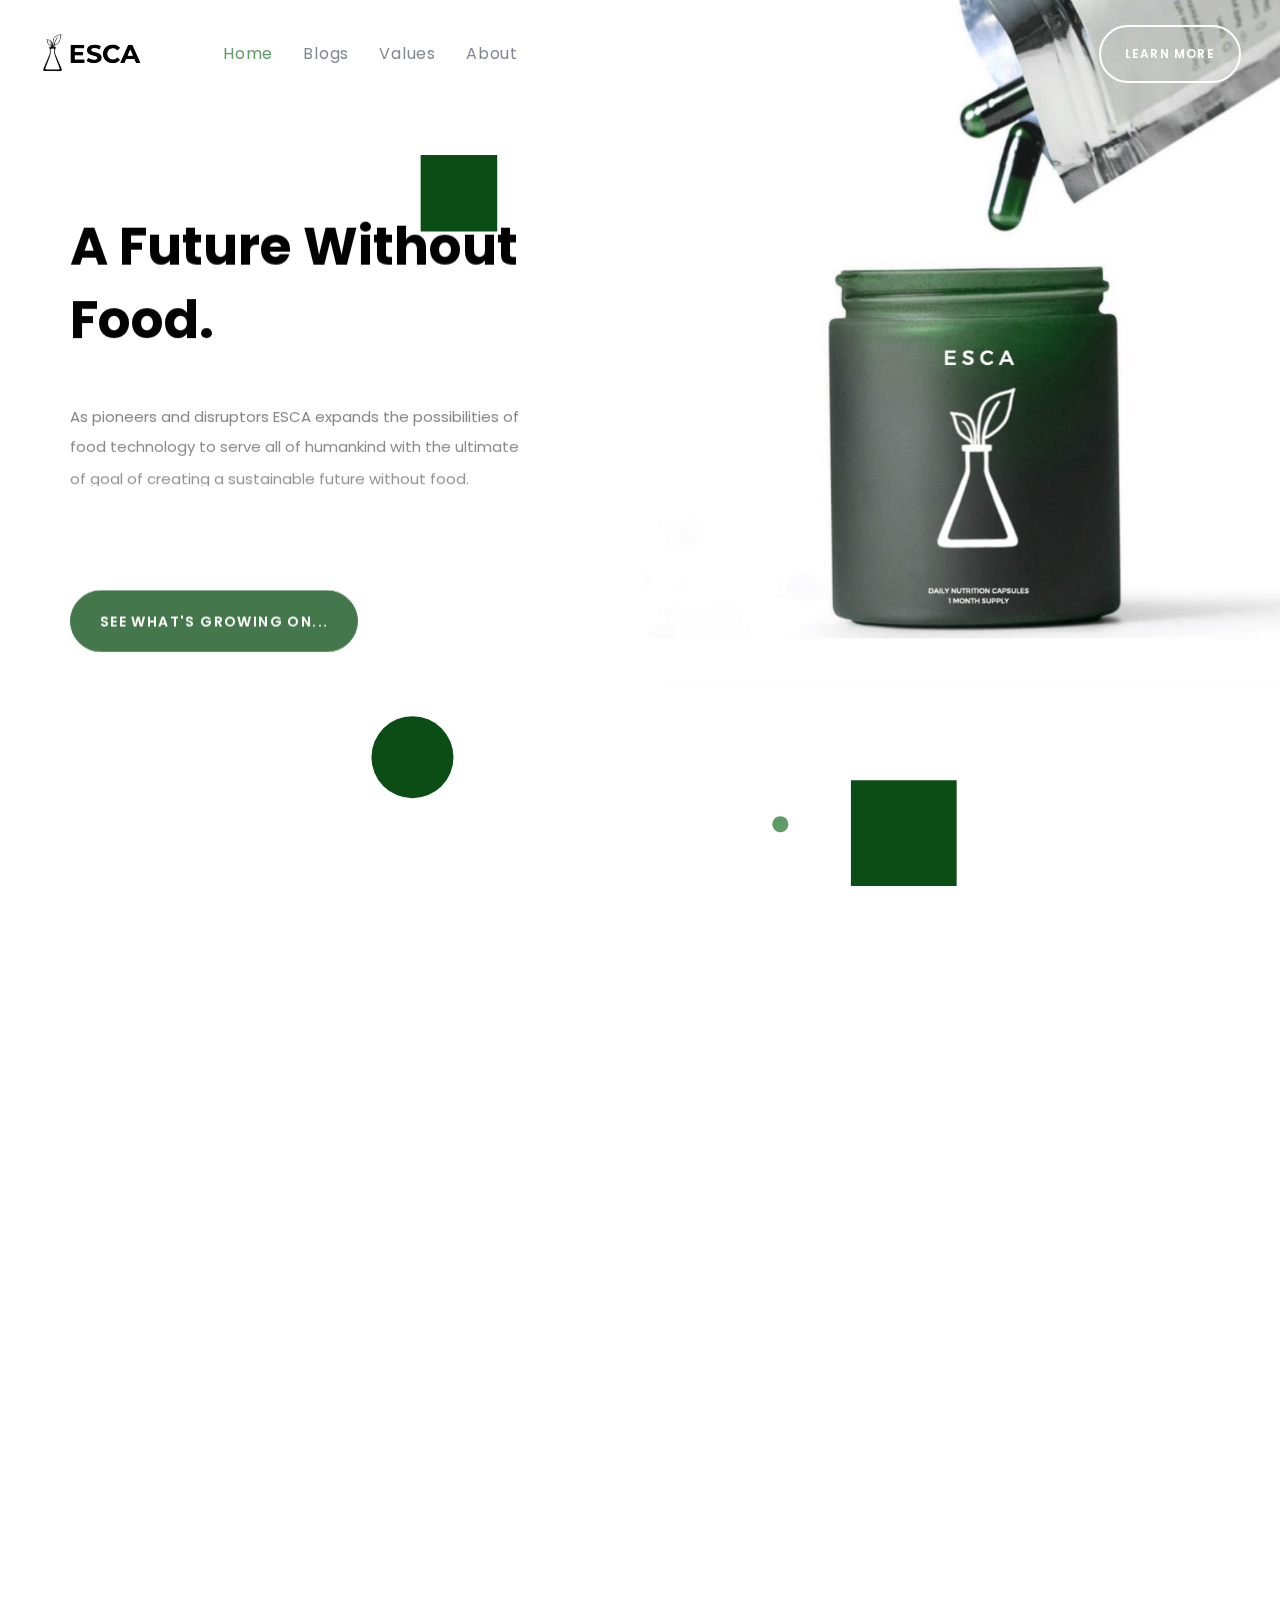
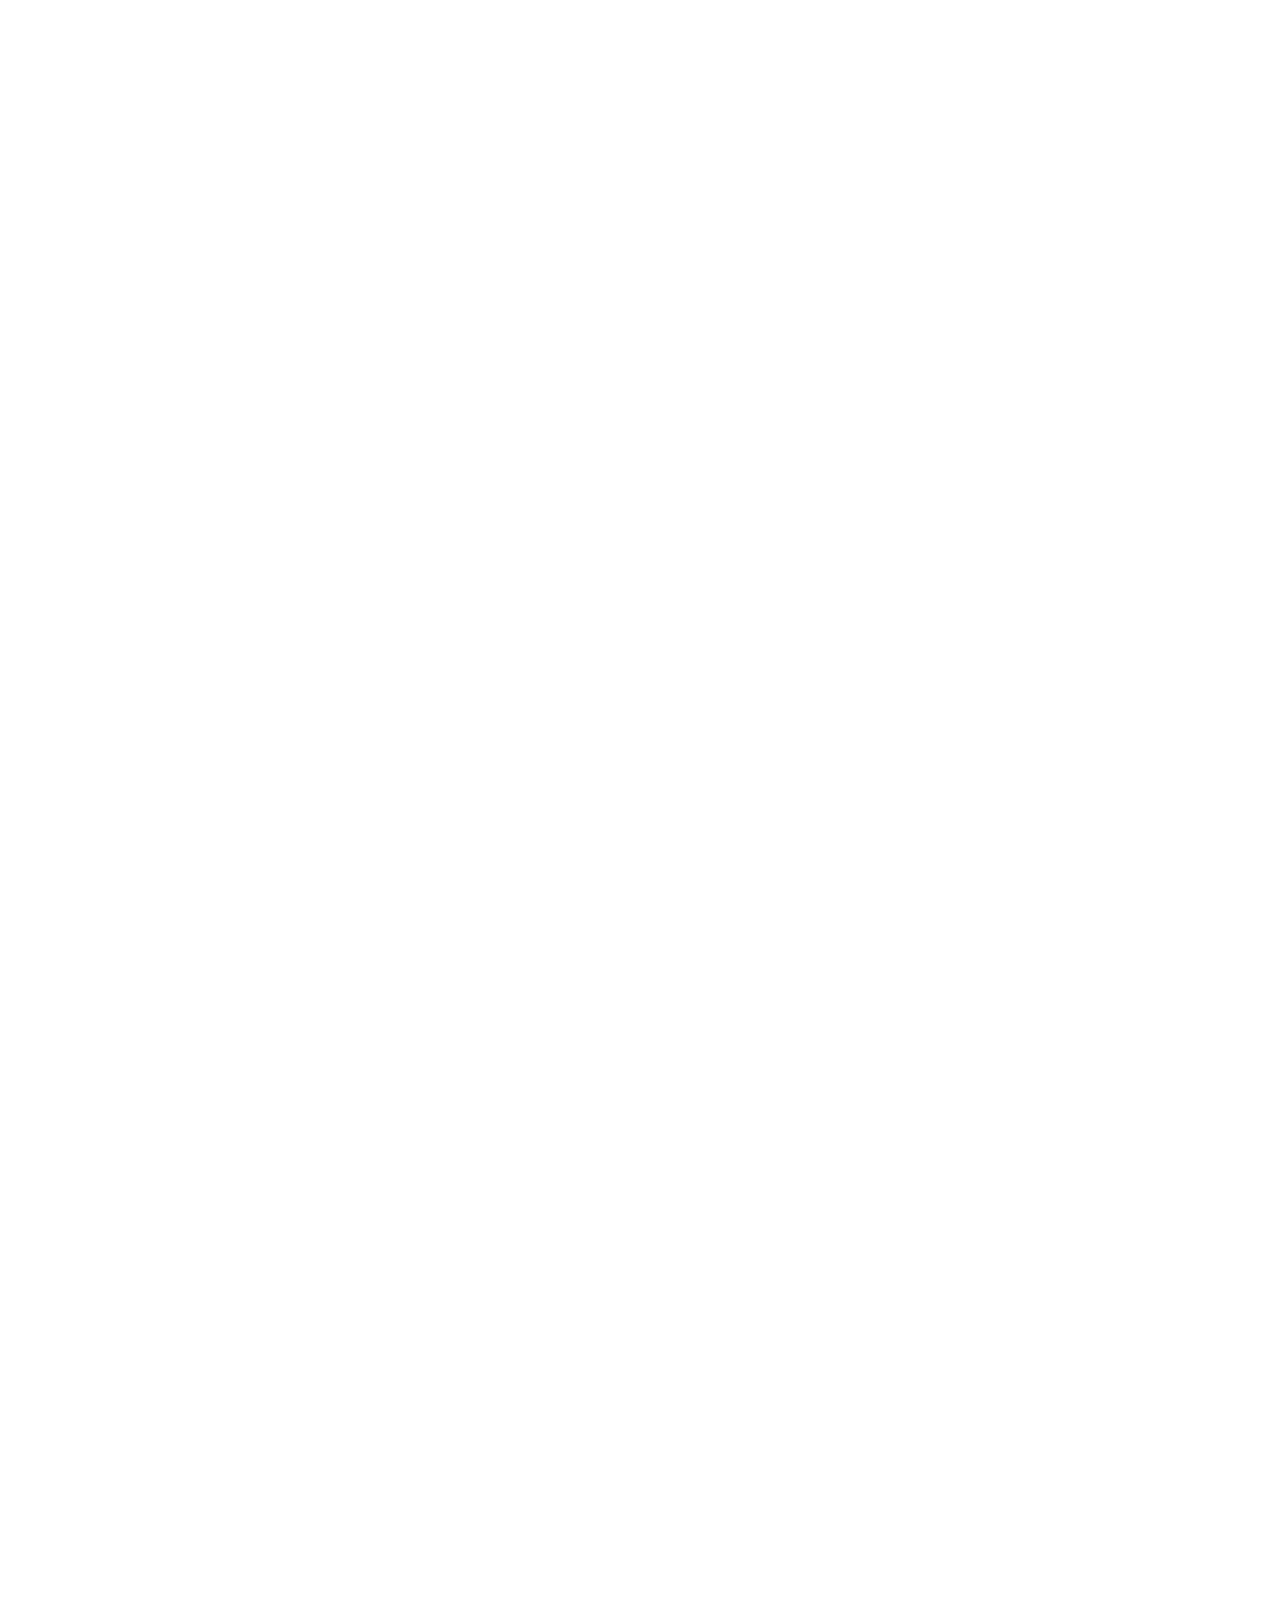
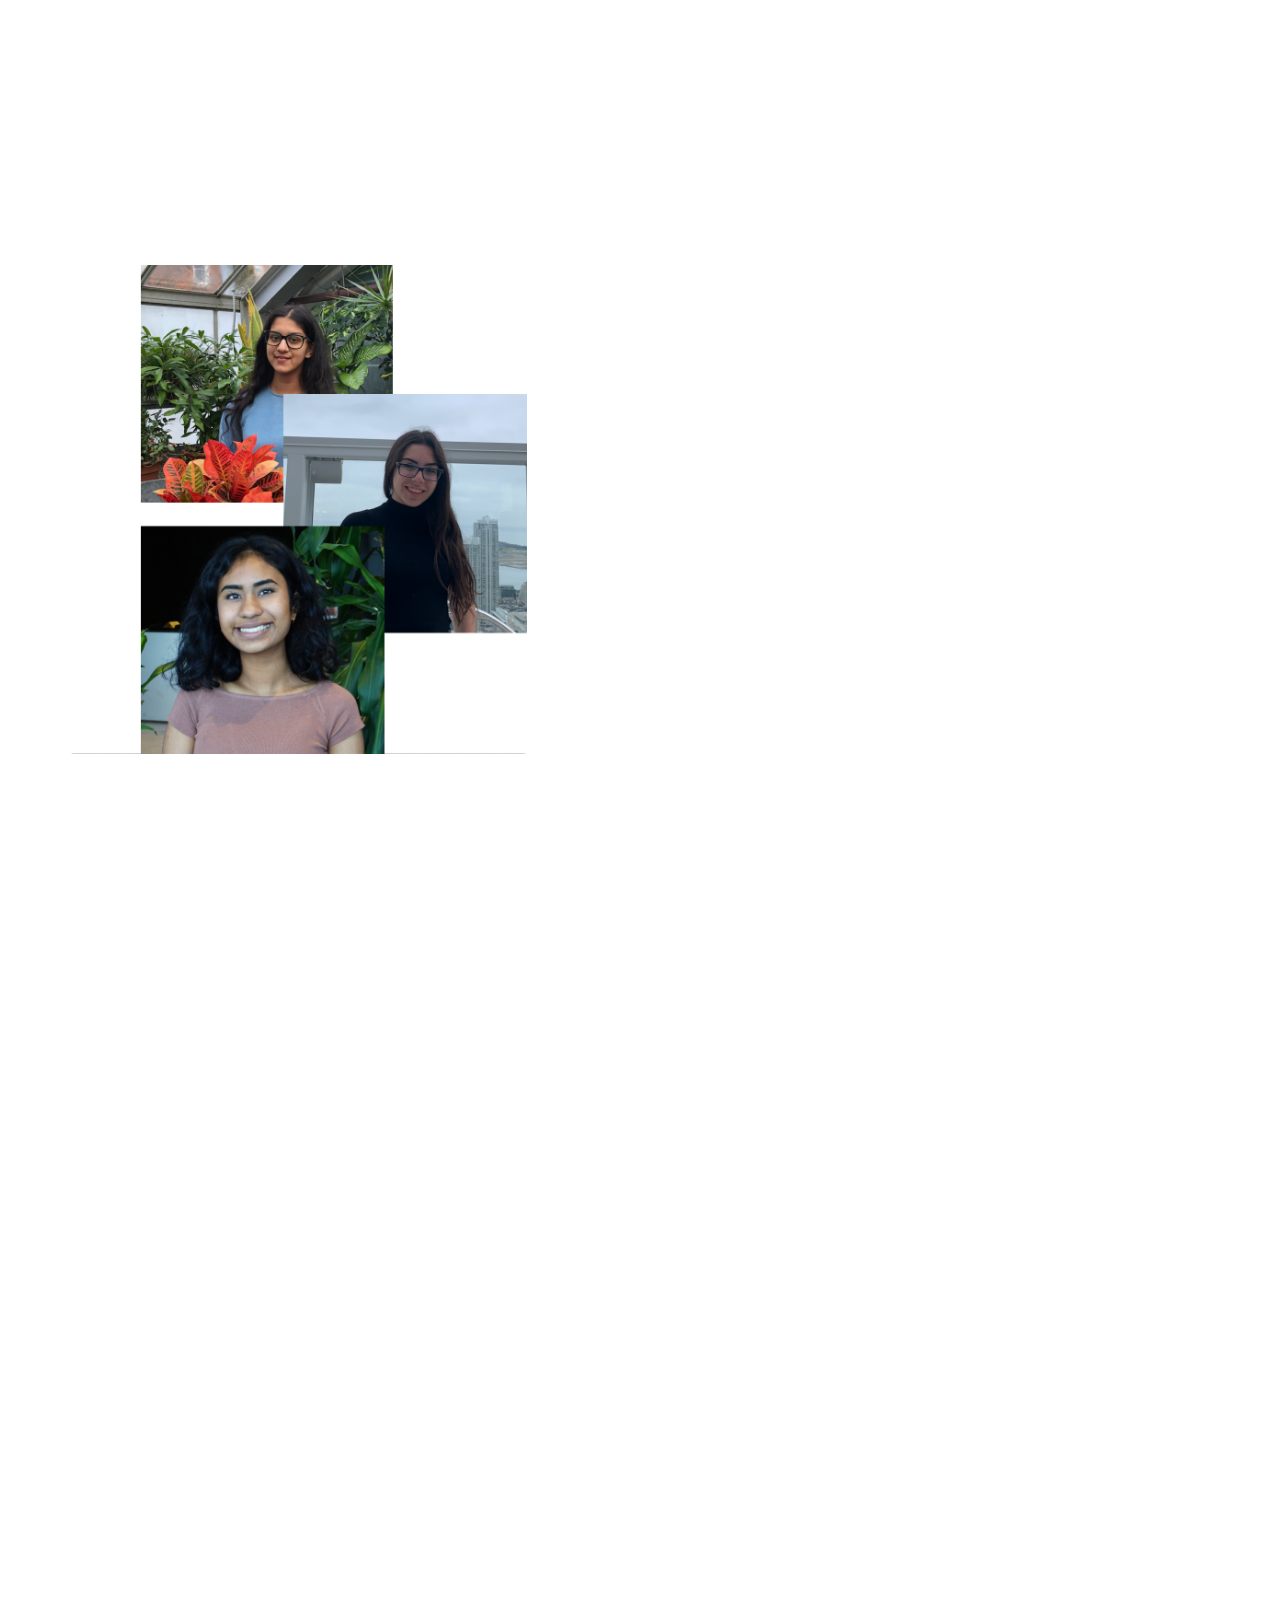
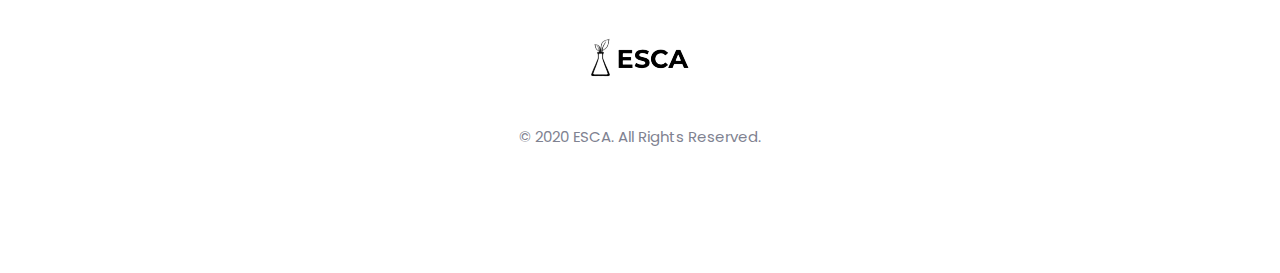
==== index.html @ c2750839 "Rename index-creative.html to index.html" ====
<!DOCTYPE html>
<html lang="en">
<head>
<meta charset="utf-8">
<meta http-equiv="X-UA-Compatible" content="IE=edge">
<meta name="viewport" content="width=device-width, initial-scale=1, shrink-to-fit=no">
<meta name="theme-color" content="#3ed2a7">
<link rel="shortcut icon" href="./favicon.png" />
<title>ESCA</title>
<link href="https://fonts.googleapis.com/css?family=Poppins:400,700" rel="stylesheet">
<link rel="stylesheet" href="assets/vendors/liquid-icon/liquid-icon.min.css" />
<link rel="stylesheet" href="assets/vendors/font-awesome/css/font-awesome.min.css" />
<link rel="stylesheet" href="assets/css/theme-vendors.min.css" />
<link rel="stylesheet" href="assets/css/theme.min.css" />
<link rel="stylesheet" href="assets/css/themes/creative.css" />

<script async src="assets/vendors/modernizr.min.js"></script>
</head>
<body data-mobile-nav-trigger-alignment="right" data-mobile-nav-align="left" data-mobile-nav-style="modern" data-mobile-nav-shceme="gray" data-mobile-header-scheme="gray" data-mobile-nav-breakpoint="1199">
<div id="wrap">
<header class="main-header main-header-overlay" data-sticky-header="true" data-sticky-options='{ "stickyTrigger": "first-section" }'>
<div class="mainbar-wrap">
<div class="megamenu-hover-bg"></div>
<div class="container-fluid mainbar-container">
<div class="mainbar">
<div class="row mainbar-row align-items-lg-stretch px-4">
<div class="col-auto pr-5">
<div class="navbar-header">
<a class="navbar-brand" href="index-creative.html" rel="home">
<span class="navbar-brand-inner">
<img class="logo-dark" src="assets/css/images/logo.png" alt="ESCA">
<img class="logo-sticky" src="assets/css/images/logo.png" alt="ESCA">
<img class="mobile-logo-default" src="assets/css/images/logo.png" alt="ESCA">
<img class="logo-default" src="assets/css/images/logo.png" alt="ESCA">
</span>
</a>
<button type="button" class="navbar-toggle collapsed nav-trigger style-mobile" data-toggle="collapse" data-target="#main-header-collapse" aria-expanded="false" data-changeclassnames='{ "html": "mobile-nav-activated overflow-hidden" }'>
<span class="sr-only">Toggle navigation</span>
<span class="bars">
<span class="bar"></span>
<span class="bar"></span>
<span class="bar"></span>
</span>
</button>
</div>
</div>
<div class="col">
<div class="collapse navbar-collapse" id="main-header-collapse">
<ul id="primary-nav" class="main-nav nav align-items-lg-stretch justify-content-lg-start" data-submenu-options='{ "toggleType":"fade", "handler":"mouse-in-out" }' data-localscroll="true">
<li>
<a href="#content">
<span class="link-icon"></span>
<span class="link-txt">
<span class="link-ext"></span>
<span class="txt">Home</span>
</span>
</a>
</li>
<li>
<a href="#works">
<span class="link-icon"></span>
<span class="link-txt">
<span class="link-ext"></span>
<span class="txt">Blogs</span>
</span>
</a>
</li>
<li>
<a href="#services">
<span class="link-icon"></span>
<span class="link-txt">
<span class="link-ext"></span>
<span class="txt">Values</span>
</span>
</a>
</li>
<li>
<a href="#about">
<span class="link-icon"></span>
<span class="link-txt">
<span class="link-ext"></span>
<span class="txt">About</span>
</span>
</a>
</li>
</ul>
</div>
</div>
<div class="col text-right">
<div class="header-module">
<a href="https://www.canva.com/design/DAD556rnq5E/SkVCZoqdjASplTkT6skwLQ/view?utm_content=DAD556rnq5E&utm_campaign=designshare&utm_medium=link&utm_source=sharebutton" target="_blank" class="btn btn-default text-uppercase circle btn-bordered border-thick font-size-12 font-weight-semibold btn-white">
<span>
<span class="btn-txt">Learn More</span>
</span>
</a>
</div>
</div>
</div>
</div>
</div>
</div>
</header>
<main id="content" class="content">
<section class="vc_row fullheight d-flex flex-wrap align-items-center pb-50">
<div class="lqd-particles-bg-wrap">
<div class="ld-particles-container">
<div class="ld-particles-inner" id="ld-1527244273759-519b63e0-a9d6" data-particles="true" data-particles-options='{"particles":{"number":{"value":5,"density":2},"color":{"value":["#0B4D14","#5F9B67","#0B4D14","#5F9B67"]},"shape":{"type":["circle","edge","triangle"]},"size":{"value":55,"random":true,"anim":{"enable":true,"size_min":40,"speed":5}},"move":{"enable":true,"direction":"right","speed":1,"random":true,"out_mode":"out","attract":{"enable":true,"rotateX":1200,"rotateY":600}}},"interactivity":[],"retina_detect":true}'>
</div>
</div>
</div>
<div class="container">
<div class="row d-flex flex-wrap align-items-center">
<div class="lqd-column col-lg-5 col-md-6 lqd-column" data-custom-animations="true" data-ca-options='{"triggerHandler":"inview","animationTarget":"all-childs","duration":1200,"delay":100,"initValues":{"translateY":51,"opacity":0},"animations":{"translateY":0,"opacity":1}}'>
<div class="ld-fancy-heading mask-text">
<h1 data-split-text="true" data-custom-animations="true" data-ca-options='{"triggerHandler":"inview","animationTarget":".split-inner","duration":1200,"delay":100,"easing":"easeOutQuint","direction":"forward","initValues":{"scale":1},"animations":{"scale":1}}' data-split-options='{"type":"lines"}'>
<span class="ld-fh-txt"> A Future Without Food.</span>
</h1>
</div>
<div class="ld-fancy-heading mask-text mb-75">
<p data-split-text="true" data-custom-animations="true" data-ca-options='{"triggerHandler":"inview","animationTarget":".split-inner","duration":1200,"delay":100,"easing":"easeOutQuint","direction":"forward","initValues":{"scale":1},"animations":{"scale":1}}' data-split-options='{"type":"lines"}'>
<span class="ld-fh-txt"> As pioneers and disruptors ESCA expands the possibilities of food technology to serve all of humankind with the ultimate of goal of creating a sustainable future without food.</span>
</p>
</div>
<div class="row">
<div class="lqd-column col-sm-6 mb-3 mb-md-0">
<a href="#" class="btn btn-solid text-uppercase circle btn-bordered border-thin font-size-14 font-weight-semibold" data-localscroll="true" data-localscroll-options='{"scrollBelowSection":true}'>
<span>
<span class="btn-txt">See what's growing on...</span>
</span>
</a>
</div>
<div class="lqd-column col-sm-6">
<div class="ld-fancy-heading">
<p>
</p>
</div>
</div>
</div>
</div>
<div class="lqd-column col-lg-7 col-md-6 hidden-xs hidden-sm hidden-md">
<div class="ld-masked-image" data-dynamic-shape="true">
<svg version="1.1" class="scene" width="0" height="0" preserveAspectRatio="none" viewBox="0 0 1440 800">
<defs>
<clipPath id="masked-image-1">
<path fill="black" d="M131,40 C84.135,83.534 96.819,148.446 63.283,217.394 C31.508,282.723 -3.621,324.812 1.461,394.323 C3.451,421.533 12.117,449.828 29.796,480.002 C87.412,578.34 -15.301,663.448 94.611,833.387 C156.302,928.77 316.559,918.015 435.971,936.052 C572.741,956.711 653.384,1003.601 753.566,971.715 C877.689,932.209 924.99262,809.932822 972.63862,707.700822 C1063.84662,512.000822 1038.71071,197.732895 884.476705,67.2268952 C788.919705,-13.6291048 714.704,70.008 529,43 C339.693,15.468 212.609,-35.808 131,40 Z" pathdata:id="
											M175.270836,26.7977911 C128.405836,70.3317911 129.938279,144.739124 96.4022789,213.687124 C64.6272789,279.016124 41.242383,286.071679 46.324383,355.582679 C48.314383,382.792679 79.5246278,459.251586 88.7738696,492.334164 C116.497714,591.496483 -75.3047466,680.552915 34.6072534,850.491915 C96.2982534,945.874915 281.559,906.015 400.971,924.052 C537.741,944.711 678.161685,902.348368 778.343685,870.462368 C902.466685,830.956368 927.354,806.232 975,704 C1066.208,508.3 1058.68971,185.848951 904.455709,55.3429506 C808.898709,-25.5130494 786.027661,117.60054 600.323661,90.5925401 C411.016661,63.0605401 256.879836,-49.0102089 175.270836,26.7977911 Z;
											M200.391256,6 C138.06059,22.7990703 77.9622177,42.6445401 44.4262177,111.59254 C12.6512177,176.92154 -4.1051307,212.01786 0.976869296,281.52886 C2.9668693,308.73886 99.0297526,534.545109 108.278994,567.627688 C136.002839,666.790006 -29.1381304,721.523368 80.7738696,891.462368 C142.46487,986.845368 331.636556,840.153183 451.048556,858.190183 C587.818556,878.849183 705.371102,948.496676 805.553102,916.610676 C929.676102,877.104676 941.497784,689.3436 989.143784,587.1116 C1080.35178,391.4116 1050.68971,206.848951 896.455709,76.3429506 C800.898709,-4.5130494 778.027661,138.60054 592.323661,111.59254 C403.016661,84.0605401 312.765712,-24.2866392 200.391256,6 Z" />
</clipPath>
</defs>
</svg>
<figure class="clip-svg" data-responsive-bg="true" style="clip-path: url(#masked-image-1); -webkit-clip-path: url(#masked-image-1);">
<img src="assets/css/images/pleasework.png" alt="Image">
</figure>
</div>
</div>
</div>
</div>
</section>
<section class="vc_row pt-80 pb-120">
<div class="container">
<div class="row">
<div class="lqd-column col-lg-6">
<header class="fancy-title" data-custom-animations="true" data-ca-options='{"triggerHandler":"inview","animationTarget":"all-childs","duration":1200,"delay":100,"easing":"easeOutQuint","direction":"forward","initValues":{"translateX":-32,"opacity":0},"animations":{"translateX":0,"opacity":1}}'>
<h6 class="text-uppercase ltr-sp-2 font-size-12 font-weight-semibold text-secondary">About ESCA</h6>
<h2 class="mt-md-4 pr-md-7 mb-4">Fungi + Algae + Capsule = Nutritious</h2>
<div class="row">
<div class="lqd-column col-xs-4 col-sm-2 pt-3 mb-4">
<div class="lqd-h-sep">
<span class="lqd-h-sep-inner"></span>
</div>
</div>
<div class="lqd-column col-sm-10 col-xs-12">
<p>🍄 Traditional farming results in an adverse climate impact. <strong>We extract the nutrients from Fungi and Algae in order to make personalized tablets for consumption.</strong> This means that we no longer have to rely on conventional agriculture.</p>
</div>
</div>
</header>
</div>
<div class="lqd-column col-lg-5 col-md-6 col-lg-offset-1">
<div class="lqd-iconbox-stack" data-custom-animations="true" data-ca-options='{"triggerHandler":"inview","animationTarget":"all-childs","duration":"1200","startDelay":"400","delay":"100","easing":"easeOutQuint","direction":"forward","initValues":{"scaleX":0.25,"scaleY":0.25,"opacity":0},"animations":{"scaleX":1,"scaleY":1,"opacity":1}}'>
<div class="iconbox iconbox-round iconbox-shadow iconbox-heading-xs iconbox-filled d-inline-flex iconbox-blue" data-plugin-options='{"color": "#0B4D14"}'>
<div class="iconbox-icon-wrap">
<span class="iconbox-icon-container">
<svg version="1.1" xmlns="http://www.w3.org/2000/svg" xmlns:xlink="http://www.w3.org/1999/xlink" x="0px" y="0px" width="64px" height="64px" viewBox="0 0 64 64" enable-background="new 0 0 64 64" xml:space="preserve"> <defs xmlns="http://www.w3.org/2000/svg"> <linearGradient gradientUnits="userSpaceOnUse" id="grad874540" x1="0%" y1="0%" x2="0%" y2="100%"> <stop offset="0%" stop-color="rgb(11, 77, 20)"></stop> <stop offset="100%" stop-color="rgb(11, 77, 20)"></stop> </linearGradient> </defs> <g> <rect x="1" y="10" fill="none" stroke="url(#grad874540)" stroke-width="2" stroke-miterlimit="10" width="62" height="41"></rect> <line fill="none" stroke="url(#grad874540)" stroke-width="2" stroke-miterlimit="10" x1="22" y1="63" x2="42" y2="63"></line> <line fill="none" stroke="url(#grad874540)" stroke-width="2" stroke-miterlimit="10" x1="32" y1="63" x2="32" y2="51"></line> </g> <line fill="none" stroke="url(#grad874540)" stroke-width="2" stroke-miterlimit="10" x1="1" y1="43" x2="64" y2="43"></line> </svg>
</span>
</div>
<div class="contents">
<p class="font-size-14">
<strong>CAPSULE INGESTION</strong>
</p>
</div>
</div>
<div class="iconbox iconbox-round iconbox-shadow iconbox-heading-xs iconbox-filled d-inline-flex iconbox-pink" data-plugin-options='{"color": "#5F9B67"}'>
<div class="iconbox-icon-wrap">
<span class="iconbox-icon-container">
<svg version="1.0" xmlns="http://www.w3.org/2000/svg" xmlns:xlink="http://www.w3.org/1999/xlink" x="0px" y="0px" width="64px" height="64px" viewBox="0 0 64 64" enable-background="new 0 0 64 64" xml:space="preserve"><defs xmlns="http://www.w3.org/2000/svg"><linearGradient gradientUnits="userSpaceOnUse" id="grad681643" x1="0%" y1="0%" x2="0%" y2="100%"><stop offset="0%" stop-color="rgb(254, 104, 139)"></stop><stop offset="100%" stop-color="rgb(254, 104, 139)"></stop></linearGradient></defs> <polygon fill="none" stroke="url(#grad681643)" stroke-width="2" stroke-miterlimit="10" points="1,25 12,59 52,59 63,25 "></polygon> <line fill="none" stroke="url(#grad681643)" stroke-width="2" stroke-miterlimit="10" x1="14" y1="25" x2="22" y2="5"></line> <line fill="none" stroke="url(#grad681643)" stroke-width="2" stroke-miterlimit="10" x1="50" y1="25" x2="42" y2="5"></line> <polyline fill="none" stroke="url(#grad681643)" stroke-width="2" stroke-linejoin="bevel" stroke-miterlimit="10" points="23,41 30,48 43,35 "></polyline> </svg>
</span>
</div>
<div class="contents">
<p class="font-size-14">
<strong>VERTICAL FARMING</strong>
</p>
</div>
</div>
<div class="iconbox iconbox-round iconbox-shadow iconbox-heading-xs iconbox-filled d-inline-flex iconbox-green" data-plugin-options='{"color": "#28d5a7"}'>
<div class="iconbox-icon-wrap">
<span class="iconbox-icon-container">
<svg version="1.1" xmlns="http://www.w3.org/2000/svg" xmlns:xlink="http://www.w3.org/1999/xlink" x="0px" y="0px" width="64px" height="64px" viewBox="0 0 64 64" enable-background="new 0 0 64 64" xml:space="preserve"><defs xmlns="http://www.w3.org/2000/svg"><linearGradient gradientUnits="userSpaceOnUse" id="grad395875" x1="0%" y1="0%" x2="0%" y2="100%"><stop offset="0%" stop-color="rgb(40, 213, 167)"></stop><stop offset="100%" stop-color="rgb(40, 213, 167)"></stop></linearGradient></defs> <rect x="1" y="7" fill="none" stroke="url(#grad395875)" stroke-width="2" stroke-miterlimit="10" width="62" height="50"></rect> <line fill="none" stroke="url(#grad395875)" stroke-width="2" stroke-miterlimit="10" x1="1" y1="15" x2="63" y2="15"></line> <line fill="none" stroke="url(#grad395875)" stroke-width="2" stroke-miterlimit="10" x1="10" y1="11" x2="6" y2="11"></line> <line fill="none" stroke="url(#grad395875)" stroke-width="2" stroke-miterlimit="10" x1="18" y1="11" x2="14" y2="11"></line> <line fill="none" stroke="url(#grad395875)" stroke-width="2" stroke-miterlimit="10" x1="26" y1="11" x2="22" y2="11"></line> <polyline fill="none" stroke="url(#grad395875)" stroke-width="2" stroke-linejoin="bevel" stroke-miterlimit="10" points="23,35 30,42 43,29 "></polyline> </svg>
</span>
</div>
<div class="contents">
<p class="font-size-14">
<strong>CLOSED LOOP SYSTEMS</strong>
</p>
</div>
</div>
</div>
</div>
</div>
</div>
</section>
<section class="vc_row pt-80 pb-120" id="works">
<div class="container">
<div class="row">
<div class="lqd-column col-md-12">
<div class="liquid-portfolio-list">
<div class="row liquid-portfolio-list-row" data-columns="3" data-liquid-masonry="true" data-masonry-options='{ "layoutMode": "masonry", "alignMid": true }' data-custom-animations="true" data-ca-options='{"triggerHandler":"inview","animationTarget":".ld-pf-item","animateTargetsWhenVisible":"true","duration":"1400","delay":"180","easing":"easeOutQuint","initValues":{"translateY":75,"scale":0.75,"opacity":0},"animations":{"translateY":0,"scale":1,"opacity":1}}'>
<div class="lqd-column col-md-4 col-sm-6 col-xs-12 grid-stamp creative-masonry-grid-stamp"></div>
<div class="lqd-column col-md-4 col-sm-6 col-xs-12 masonry-item">
<div class="ld-pf-item ld-pf-light pf-details-inside pf-details-full pf-details-h-mid pf-details-v-mid title-size-32 ld-pf-semiround">
<div class="ld-pf-inner">
<div class="ld-pf-image">
<figure style="background-image: url('assets/css/images/proposalboxweb.png');">
<img src="assets/css/images/proposalboxweb.png" alt="Portfolio Image">
</figure>
</div>
<div class="ld-pf-bg bg-gradient-primary-bl opacity-08"></div>
<div class="ld-pf-details" data-custom-animations="true" data-ca-options='{ "triggerHandler": "mouseenter", "triggerTarget": ".ld-pf-item", "triggerRelation": "closest", "offTriggerHandler": "mouseleave", "animationTarget": ".split-inner", "duration": 200, "delay": 35, "offDuration": 100, "easing": "easeOutCubic", "initValues": { "translateX": 50, "rotateZ": -75, "opacity": 0, "transformOrigin": [0, "-100%", 0] }, "animations": { "translateX": 0, "rotateZ": 0, "opacity": 1, "transformOrigin": [0, "0%", 0] } }'>
<div class="ld-pf-details-inner">
<h3 class="ld-pf-title h4 font-weight-semibold" data-split-text="true" data-split-options='{ "type": "chars" }'>Introducing <br> ESCA </h3>
</div>
</div>
<a href="https://medium.com/@12vgt2003/what-if-we-didnt-need-food-to-survive-introducing-esca-648aa7174e3" class="liquid-overlay-link"></a>
</div>
</div>
</div>
<div class="lqd-column col-md-4 col-sm-6 col-xs-12 masonry-item">
<div class="ld-pf-item ld-pf-light pf-details-inside pf-details-full pf-details-h-mid pf-details-v-mid title-size-32 ld-pf-semiround">
<div class="ld-pf-inner">
<div class="ld-pf-image">
<figure style="background-image: url('assets/css/images/packetforwebsite.png');">
	<img src="assets/css/images/packetforwebsite.png" alt="Portfolio Image">
</figure>
</div>
<div class="ld-pf-bg bg-gradient-primary-bl opacity-08"></div>
<div class="ld-pf-details" data-custom-animations="true" data-ca-options='{ "triggerHandler": "mouseenter", "triggerTarget": ".ld-pf-item", "triggerRelation": "closest", "offTriggerHandler": "mouseleave", "animationTarget": ".split-inner", "duration": 200, "delay": 35, "offDuration": 100, "easing": "easeOutCubic", "initValues": { "translateX": 50, "rotateZ": -75, "opacity": 0, "transformOrigin": [0, "-100%", 0] }, "animations": { "translateX": 0, "rotateZ": 0, "opacity": 1, "transformOrigin": [0, "0%", 0] } }'>
<div class="ld-pf-details-inner">
<h3 class="ld-pf-title h4 font-weight-semibold" data-split-text="true" data-split-options='{ "type": "chars" }'>The Next <br>(Vertical) Level of Farming</h3>
</div>
</div>
<a href="https://medium.com/@12vgt2003/the-next-level-of-farming-396cdd93871d" class="liquid-overlay-link"></a>
</div>
</div>
</div>
<div class="lqd-column col-md-4 col-sm-6 col-xs-12 masonry-item">
<div class="ld-pf-item ld-pf-light pf-details-inside pf-details-full pf-details-h-mid pf-details-v-mid title-size-32 ld-pf-semiround">
<div class="ld-pf-inner">
<div class="ld-pf-image">
<figure style="background-image: url('assets/css/images/escatwoproduct.png');">
<img src="assets/css/images/escatwoproduct.png" alt="Portfolio Image">
</figure>
</div>
<div class="ld-pf-bg bg-gradient-primary-bl opacity-08"></div>
<div class="ld-pf-details" data-custom-animations="true" data-ca-options='{ "triggerHandler": "mouseenter", "triggerTarget": ".ld-pf-item", "triggerRelation": "closest", "offTriggerHandler": "mouseleave", "animationTarget": ".split-inner", "duration": 200, "delay": 35, "offDuration": 100, "easing": "easeOutCubic", "initValues": { "translateX": 50, "rotateZ": -75, "opacity": 0, "transformOrigin": [0, "-100%", 0] }, "animations": { "translateX": 0, "rotateZ": 0, "opacity": 1, "transformOrigin": [0, "0%", 0] } }'>
<div class="ld-pf-details-inner">
<h3 class="ld-pf-title h4 font-weight-semibold" data-split-text="true" data-split-options='{ "type": "chars" }'>ESCA: <br>Our Public <br>Manifesto</h3>
</div>
</div>
<a href="https://medium.com/@12vgt2003/esca-our-public-manifesto-4d787b17b55b" class="liquid-overlay-link"></a>
</div>
</div>
</div>
</div>
</div>
</div>
</div>
</section>
<section class="vc_row pt-30 pb-60" id="services">
<div class="container">
<div class="row">
<div class="lqd-column col-md-10 col-md-offset-1">
<header class="fancy-title text-center mb-75" data-custom-animations="true" data-ca-options='{"triggerHandler":"inview","animationTarget":"all-childs","duration":1200,"delay":100,"initValues":{"translateY":80,"opacity":0},"animations":{"translateY":0,"opacity":1}}'>
<h6 class="text-uppercase ltr-sp-2 font-size-12 font-weight-semibold text-secondary">VALUES</h6>
<h2 class="mt-4 mb-4">FOUR PILLARS</h2>
<div class="row">
<div class="lqd-column col-md-6 col-md-offset-3 px-md-5">
<p>At ESCA, we prioritize a holistic approach to our products. Everything we do is in line with four core values.</p>
</div>
</div>
</header>
</div>
</div>
<div class="row" data-custom-animations="true" data-ca-options='{"triggerHandler":"inview","animationTarget":"all-childs","duration":"1200","delay":"180","initValues":{"scale":0.8,"opacity":0},"animations":{"scale":1,"opacity":1}}'>
<div class="lqd-column col-md-6">
<div class="iconbox iconbox-side iconbox-semiround iconbox-shadow iconbox-heading-sm iconbox-filled" id="ld_icon_box_5c4e9c4475e68" data-plugin-options='{"color":"#0B4D14"}'>
<div class="iconbox-icon-wrap">
<span class="iconbox-icon-container">
<svg version="1.1" xmlns="http://www.w3.org/2000/svg" xmlns:xlink="http://www.w3.org/1999/xlink" x="0px" y="0px" width="64px" height="64px" viewBox="0 0 64 64" enable-background="new 0 0 64 64" xml:space="preserve"> <defs xmlns="http://www.w3.org/2000/svg"> <linearGradient gradientUnits="userSpaceOnUse" id="grad951863" x1="0%" y1="0%" x2="0%" y2="100%"> <stop offset="0%" stop-color="rgb(11, 77, 20)"></stop> <stop offset="100%" stop-color="rgb(11, 77, 20)"></stop> </linearGradient> </defs> <path fill="none" stroke="url(#grad951863)" stroke-width="2" stroke-miterlimit="10" d="M53.92,10.081c12.107,12.105,12.107,31.732,0,43.838 c-12.106,12.108-31.734,12.108-43.84,0c-12.107-12.105-12.107-31.732,0-43.838C22.186-2.027,41.813-2.027,53.92,10.081z"></path> <circle fill="none" stroke="url(#grad951863)" stroke-width="2" stroke-miterlimit="10" cx="32" cy="32" r="22.999"></circle> <circle fill="none" stroke="url(#grad951863)" stroke-width="2" stroke-miterlimit="10" cx="32" cy="32" r="15"></circle> <circle fill="none" stroke="url(#grad951863)" stroke-width="2" stroke-miterlimit="10" cx="32" cy="32" r="6.999"></circle> </svg>
</span>
</div>
<div class="contents">
<h3 class="mb-2">♻️ Sustainability</h3>
<p>ESCA recognizes the large environmental footprint that traditional farming practises have, and use this as a motivator for creating, not only a future without food, but, a sustainable future without food.</p>
</div>
</div>
</div>
<div class="lqd-column col-md-6">
<div class="iconbox iconbox-side iconbox-semiround iconbox-shadow iconbox-heading-sm iconbox-filled" id="ld_icon_box_5c4e9c4475e69" data-plugin-options='{"color":"#0B4D14"}'>
<div class="iconbox-icon-wrap">
<span class="iconbox-icon-container">
<svg version="1.1" xmlns="http://www.w3.org/2000/svg" xmlns:xlink="http://www.w3.org/1999/xlink" x="0px" y="0px" width="64px" height="64px" viewBox="0 0 64 64" enable-background="new 0 0 64 64" xml:space="preserve"><defs xmlns="http://www.w3.org/2000/svg"><linearGradient gradientUnits="userSpaceOnUse" id="grad84546" x1="0%" y1="0%" x2="0%" y2="100%"><stop offset="0%" stop-color="rgb(40, 213, 167)"></stop><stop offset="100%" stop-color="rgb(40, 213, 167)"></stop></linearGradient></defs> <polygon fill="none" stroke="url(#grad84546)" stroke-width="2" stroke-miterlimit="10" points="1,63 1,2 62,63 "></polygon> <polygon fill="none" stroke="url(#grad84546)" stroke-width="2" stroke-miterlimit="10" points="14,54 14,30 38,54 "></polygon> <line fill="none" stroke="url(#grad84546)" stroke-width="2" stroke-miterlimit="10" x1="8" y1="22" x2="2" y2="22"></line> <line fill="none" stroke="url(#grad84546)" stroke-width="2" stroke-miterlimit="10" x1="6" y1="30" x2="2" y2="30"></line> <line fill="none" stroke="url(#grad84546)" stroke-width="2" stroke-miterlimit="10" x1="8" y1="38" x2="2" y2="38"></line> <line fill="none" stroke="url(#grad84546)" stroke-width="2" stroke-miterlimit="10" x1="6" y1="46" x2="2" y2="46"></line> <line fill="none" stroke="url(#grad84546)" stroke-width="2" stroke-miterlimit="10" x1="8" y1="54" x2="2" y2="54"></line> <polygon fill="none" stroke="url(#grad84546)" stroke-width="2" stroke-miterlimit="10" points="25,1 19,7 55,43 63,45 61,37 "></polygon> <line fill="none" stroke="url(#grad84546)" stroke-width="2" stroke-miterlimit="10" x1="25" y1="13" x2="31" y2="7"></line> </svg>
</span>
</div>
<div class="contents">
<h3 class="mb-2">🤝 Accessibility</h3>
<p>We believe that everyone should have access to ESCA products, no matter where you are in the world (or the galaxy 🛰). If you are able to access a signal, you will be able to access our products.</p>
</div>
</div>
</div>
<div class="lqd-column col-md-6">
<div class="iconbox iconbox-side iconbox-semiround iconbox-shadow iconbox-heading-sm iconbox-filled" id="ld_icon_box_5c4e9c4475e70" data-plugin-options='{"color":"#0B4D14"}'>
<div class="iconbox-icon-wrap">
<span class="iconbox-icon-container">
<svg version="1.1" xmlns="http://www.w3.org/2000/svg" xmlns:xlink="http://www.w3.org/1999/xlink" x="0px" y="0px" width="64px" height="64px" viewBox="0 0 64 64" enable-background="new 0 0 64 64" xml:space="preserve"><defs xmlns="http://www.w3.org/2000/svg"><linearGradient gradientUnits="userSpaceOnUse" id="grad81353" x1="0%" y1="0%" x2="0%" y2="100%"><stop offset="0%" stop-color="rgb(249, 184, 81)"></stop><stop offset="100%" stop-color="rgb(249, 184, 81)"></stop></linearGradient></defs> <path fill="none" stroke="url(#grad81353)" stroke-width="2" stroke-miterlimit="10" d="M32.001,0.887c17.184,0,31.113,13.929,31.112,31.113 C63.114,49.185,49.184,63.115,32,63.113C14.815,63.114,0.887,49.185,0.888,32.001C0.885,14.816,14.815,0.887,32.001,0.887z"></path> <line fill="none" stroke="url(#grad81353)" stroke-width="2" stroke-miterlimit="10" x1="32" y1="1" x2="32" y2="63"></line> <line fill="none" stroke="url(#grad81353)" stroke-width="2" stroke-miterlimit="10" x1="63" y1="32" x2="1" y2="32"></line> <path fill="none" stroke="url(#grad81353)" stroke-width="2" stroke-miterlimit="10" d="M30,1c0,0-14,11-14,31s14,31,14,31"></path> <path fill="none" stroke="url(#grad81353)" stroke-width="2" stroke-miterlimit="10" d="M34,1c0,0,14,11,14,31S34,63,34,63"></path> <path fill="none" stroke="url(#grad81353)" stroke-width="2" stroke-miterlimit="10" d="M8,12c0,0,5,10,24,10s24-10,24-10"></path> <path fill="none" stroke="url(#grad81353)" stroke-width="2" stroke-miterlimit="10" d="M8,52c0,0,5-10,24-10s24,10,24,10"></path> </svg>
</span>
</div>
<div class="contents">
<h3 class="mb-2">🚀 Technological Advancement</h3>
<p>ESCA recognizes that the future will be and is already being fuelled by technology. When possible, ESCA will explore and implement different technologies to improve our products. 
	</p>
</div>
</div>
</div>
<div class="lqd-column col-md-6">
<div class="iconbox iconbox-side iconbox-semiround iconbox-shadow iconbox-heading-sm iconbox-filled" id="ld_icon_box_5c4e9c4475e71" data-plugin-options='{"color":"#5F9B67"}'>
<div class="iconbox-icon-wrap">
<span class="iconbox-icon-container">
<svg version="1.0" xmlns="http://www.w3.org/2000/svg" xmlns:xlink="http://www.w3.org/1999/xlink" x="0px" y="0px" width="64px" height="64px" viewBox="0 0 64 64" enable-background="new 0 0 64 64" xml:space="preserve"><defs xmlns="http://www.w3.org/2000/svg"><linearGradient gradientUnits="userSpaceOnUse" id="grad611408" x1="0%" y1="0%" x2="0%" y2="100%"><stop offset="0%" stop-color="rgb(254, 104, 139)"></stop><stop offset="100%" stop-color="rgb(254, 104, 139)"></stop></linearGradient></defs> <circle fill="none" stroke="url(#grad611408)" stroke-width="2" stroke-miterlimit="10" cx="44" cy="38" r="19"></circle> <circle fill="none" stroke="url(#grad611408)" stroke-width="2" stroke-miterlimit="10" cx="44" cy="38" r="13"></circle> <polyline fill="none" stroke="url(#grad611408)" stroke-width="2" stroke-miterlimit="10" points="30,51 1,51 1,57 38,57 38,56 "></polyline> <polyline fill="none" stroke="url(#grad611408)" stroke-width="2" stroke-miterlimit="10" points="27,45 3,45 3,51 30,51 "></polyline> <polyline fill="none" stroke="url(#grad611408)" stroke-width="2" stroke-miterlimit="10" points="26,39 5,39 5,45 27,45 "></polyline> <polyline fill="none" stroke="url(#grad611408)" stroke-width="2" stroke-miterlimit="10" points="26,33 1,33 1,39 26,39 "></polyline> <polyline fill="none" stroke="url(#grad611408)" stroke-width="2" stroke-miterlimit="10" points="29,27 3,27 3,33 26,33 "></polyline> <polyline fill="none" stroke="url(#grad611408)" stroke-width="2" stroke-miterlimit="10" points="35,21 1,21 1,27 29,27 "></polyline> <polyline fill="none" stroke="url(#grad611408)" stroke-width="2" stroke-miterlimit="10" points="40,20 40,15 3,15 3,21 35,21 "></polyline> <rect x="1" y="9" fill="none" stroke="url(#grad611408)" stroke-width="2" stroke-miterlimit="10" width="37" height="6"></rect> </svg>
</span>
</div>
<div class="contents">
<h3 class="mb-2">💰 Affordability</h3>
<p>Tying into accessibility, ESCA also strongly believes in affordable pricing. We want to make sure that everyone can purchase these goods. As of right now, our estimated cost for 24 bottles is $34.32 CAD, or $1.43 CAD per bottle.
</p>
</div>
</div>
</div>
</div>
</div>
</section>
<section class="vc_row pt-60 pb-90">
<div class="container">
<div class="row d-flex flex-wrap align-items-center">
<div class="lqd-column col-lg-5 col-md-6 mb-5 mb-md-0" data-custom-animations="true" data-ca-options='{"triggerHandler":"inview","animationTarget":"all-childs","duration":1200,"delay":160,"initValues":{"translateY":50,"opacity":0},"animations":{"translateY":0,"opacity":1}}'>
<header class="fancy-title mb-60">
<h6 class="text-uppercase ltr-sp-2 font-size-12 font-weight-semibold text-secondary">OUR PREMISE</h6>
<h2 class="mt-4 mb-4">A Victorious Cycle</h2>
<p>Our tablets are made from crushed fungi and algae powders, which are able to provide the human body with all the nutrients it needs for the day. These products are grown through vertical farming, and made and transported sustainably. </p>
</header>
<a href="https://www.youtube.com/watch?v=amD-XsAikmM" class="btn btn-naked text-uppercase fresco btn-icon-left btn-icon-xlg btn-icon-circle btn-icon-solid font-size-12 font-weight-semibold">
<span>
<span class="btn-txt">See how we work</span>
<span class="btn-icon font-size-18	"><i class="fa fa-play"></i></span>
</span>
</a>
</div>
<div class="lqd-column col-lg-6 col-md-5 col-md-offset-1">
<div class="liquid-img-group-single stretch-to-right" data-shadow-style="4" data-roundness="4" data-inview="true" data-animate-shadow="true" data-reveal="true" data-reveal-options='{"direction":"rl","bgcolor":"rgb(25, 38, 47)"}'>
<div class="liquid-img-group-img-container">
<div class="liquid-img-container-inner">
<figure>
<img src="assets/css/images/escapacket.png" alt="Banner" />
</figure>
</div>
</div>
</div>
</div>
</div>
</div>
</section>
<section class="vc_row pt-90 pb-150" id="about">
<div class="container">
<div class="row d-flex flex-wrap align-items-center">
<div class="lqd-column col-md-5 hidden-xs hidden-sm">
<div class="lqd-parallax-team-members">
<div class="liquid-img-group-container">
<div class="liquid-img-group-inner">
<div class="liquid-img-group-single" data-roundness="4">
<div class="liquid-img-group-img-container">
<div class="liquid-img-container-inner" data-parallax="true" data-parallax-from='{"translateY":47}' data-parallax-to='{"translateY":-74}' data-parallax-options='{"overflowHidden": false, "easing": "linear"}'>
<figure>
<img src="#" alt="Team Member" />
</figure>
</div>
</div>
</div>
</div>
</div>
<div class="liquid-img-group-container">
<div class="liquid-img-group-inner">
<div class="liquid-img-group-single" data-roundness="4">
<div class="liquid-img-group-img-container">
<div class="liquid-img-container-inner" data-parallax="true" data-parallax-from='{"translateY":83}' data-parallax-to='{"translateY":-94}' data-parallax-options='{"overflowHidden": false, "easing": "linear"}'>
<figure>
<img src="assets/css/images/escafounders.png" alt="Team Member" />
</figure>
</div>
</div>
</div>
</div>
</div>
<div class="liquid-img-group-container">
<div class="liquid-img-group-inner">
<div class="liquid-img-group-single" data-roundness="4">
<div class="liquid-img-group-img-container">
<div class="liquid-img-container-inner" data-parallax="true" data-parallax-from='{"translateY":167}' data-parallax-to='{"translateY":-151}' data-parallax-options='{"overflowHidden": false, "easing": "linear"}'>
<figure>
<img src="#" alt="Team Member" />
</figure>
</div>
</div>
</div>
</div>
</div>
</div>
</div>
<div class="lqd-column col-md-6 col-md-offset-1" data-custom-animations="true" data-ca-options='{"triggerHandler":"inview","animationTarget":"all-childs","duration":1200,"delay":160,"initValues":{"translateY":50,"opacity":0},"animations":{"translateY":0,"opacity":1}}'>
<header class="fancy-title mb-60">
<h6 class="text-uppercase ltr-sp-2 font-size-12 font-weight-semibold text-secondary">WHO WE ARE</h6>
<h2 class="mt-4 mb-4">Moonshot Thinking</h2>
<p>We've always wanted to impact billions. We know this seems ambitious. But we’re biting off more than we can chew because planet-first capsules have never tasted so good.</p>
</header>
<a href="#" class="btn btn-solid text-uppercase circle btn-bordered border-thin font-size-14 font-weight-semibold" data-localscroll="true" data-localscroll-options='{"scrollBelowSection":true}'>
<span>
<span class="btn-txt">Connect with Us</span>
</span>
</a>
</div>
</div>
</div>
</section>
<section class="vc_row pt-100 pb-70" id="news">

<section class="vc_row pt-50 pb-60">
<div class="container">
<div class="row">
<div class="lqd-column col-md-10 col-md-offset-1 text-center" data-custom-animations="true" data-ca-options='{"triggerHandler":"inview","animationTarget":"all-childs","duration":1200,"delay":100,"initValues":{"translateY":80,"opacity":0},"animations":{"translateY":0,"opacity":1}}'>
<header class="fancy-title fancy-title-big mb-6">
<h2 data-split-text="true" data-split-options='{"type":"lines"}'>
Let’s Pioneer the Future.
<br>
<span class="font-size-2-15x lh-15 text-primary" data-fittext="true" data-fittext-options='{ "maxFontSize": 70, "minFontSize": 40, "compressor": 0.5 }'>ESCA</span>
</h2>
</header>
<a href="https://www.canva.com/design/DAD556rnq5E/SkVCZoqdjASplTkT6skwLQ/view?utm_content=DAD556rnq5E&utm_campaign=designshare&utm_medium=link&utm_source=sharebutton" class="btn btn-solid text-uppercase circle btn-bordered border-thin font-size-14 font-weight-semibold" data-localscroll="true" data-localscroll-options='{"scrollBelowSection":true}'>
<span>
<span class="btn-txt">More About Us</span>
</span>
</a>
</div>
</div>
</div>
</section>
</main>
<footer class="main-footer pt-80">
<section class="bt-fade-white-015 pt-90 pb-90">
<div class="container">
<div class="row">
<div class="lqd-column col-md-6 col-md-offset-3 text-center">
<figure class="mb-40">
<img src="assets/css/images/logo.png" alt="Logo">
</figure>
<p>© 2020 ESCA. All Rights Reserved.</p>
</div>
</div>
</div>
</section>
</footer>
</div>
<script src="./assets/vendors/jquery.min.js"></script>
<script src="./assets/js/theme-vendors.js"></script>
<script src="./assets/js/theme.min.js"></script>
</body>
</html>
---- assets/vendors/liquid-icon/liquid-icon.min.css ----
@font-face{font-family:'liquid-icon';src:url("./fonts/liquid-icon.woff") format("woff"),url("./fonts/liquid-icon.svg") format("svg");font-weight:normal;font-style:normal}[class^="icon-"],[class*=" icon-"]{font-family:'liquid-icon' !important;speak:none;font-style:normal;font-weight:normal;font-variant:normal;text-transform:none;line-height:1;-webkit-font-smoothing:antialiased;-moz-osx-font-smoothing:grayscale}.icon-et-desktop:before{content:"\ecae"}.icon-et-laptop:before{content:"\ecaf"}.icon-et-tablet:before{content:"\ecb0"}.icon-et-phone:before{content:"\ecb1"}.icon-et-adjustments:before{content:"\ecb2"}.icon-et-alarmclock:before{content:"\ecb3"}.icon-et-anchor:before{content:"\ecb4"}.icon-et-aperture:before{content:"\ecb5"}.icon-et-attachments:before{content:"\ecb6"}.icon-et-bargraph:before{content:"\ecb7"}.icon-et-basket:before{content:"\ecb8"}.icon-et-beaker:before{content:"\ecb9"}.icon-et-bike:before{content:"\ecba"}.icon-et-book-open:before{content:"\ecbb"}.icon-et-briefcase:before{content:"\ecbc"}.icon-et-browser:before{content:"\ecbd"}.icon-et-calendar:before{content:"\ecbe"}.icon-et-camera:before{content:"\ecbf"}.icon-et-caution:before{content:"\ecc0"}.icon-et-chat:before{content:"\ecc1"}.icon-et-circle-compass:before{content:"\ecc2"}.icon-et-clipboard:before{content:"\ecc3"}.icon-et-clock:before{content:"\ecc4"}.icon-et-cloud:before{content:"\ecc5"}.icon-et-compass:before{content:"\ecc6"}.icon-et-dial:before{content:"\ecc7"}.icon-et-document:before{content:"\ecc8"}.icon-et-documents:before{content:"\ecc9"}.icon-et-download:before{content:"\ecca"}.icon-et-edit:before{content:"\eccb"}.icon-et-envelope:before{content:"\eccc"}.icon-et-expand:before{content:"\eccd"}.icon-et-flag:before{content:"\ecce"}.icon-et-focus:before{content:"\eccf"}.icon-et-gears:before{content:"\ecd0"}.icon-et-genius:before{content:"\ecd1"}.icon-et-gift:before{content:"\ecd2"}.icon-et-global:before{content:"\ecd3"}.icon-et-globe:before{content:"\ecd4"}.icon-et-grid:before{content:"\ecd5"}.icon-et-hazardous:before{content:"\ecd6"}.icon-et-heart:before{content:"\ecd7"}.icon-et-hotairballoon:before{content:"\ecd8"}.icon-et-hourglass:before{content:"\ecd9"}.icon-et-key:before{content:"\ecda"}.icon-et-layers:before{content:"\ecdb"}.icon-et-lifesaver:before{content:"\ecdc"}.icon-et-lightbulb:before{content:"\ecdd"}.icon-et-linegraph:before{content:"\ecde"}.icon-et-lock:before{content:"\ecdf"}.icon-et-magnifying-glass:before{content:"\ece0"}.icon-et-map-pin:before{content:"\ece1"}.icon-et-map:before{content:"\ece2"}.icon-et-megaphone:before{content:"\ece3"}.icon-et-mic:before{content:"\ece4"}.icon-et-mobile:before{content:"\ece5"}.icon-et-newspaper:before{content:"\ece6"}.icon-et-notebook:before{content:"\ece7"}.icon-et-paintbrush:before{content:"\ece8"}.icon-et-paperclip:before{content:"\ece9"}.icon-et-pencil:before{content:"\ecea"}.icon-et-picture:before{content:"\eceb"}.icon-et-pictures:before{content:"\ecec"}.icon-et-video:before{content:"\eced"}.icon-et-piechart:before{content:"\ecee"}.icon-et-presentation:before{content:"\ecef"}.icon-et-pricetags:before{content:"\ecf0"}.icon-et-printer:before{content:"\ecf1"}.icon-et-profile-female:before{content:"\ecf2"}.icon-et-profile-male:before{content:"\ecf3"}.icon-et-puzzle:before{content:"\ecf4"}.icon-et-quote:before{content:"\ecf5"}.icon-et-recycle:before{content:"\ecf6"}.icon-et-refresh:before{content:"\ecf7"}.icon-et-ribbon:before{content:"\ecf8"}.icon-et-scissors:before{content:"\ecf9"}.icon-et-scope:before{content:"\ecfa"}.icon-et-search:before{content:"\ecfb"}.icon-et-shield:before{content:"\ecfc"}.icon-et-speedometer:before{content:"\ecfd"}.icon-et-strategy:before{content:"\ecfe"}.icon-et-streetsign:before{content:"\ecff"}.icon-et-telescope:before{content:"\ed00"}.icon-et-toolbox:before{content:"\ed01"}.icon-et-tools-2:before{content:"\ed02"}.icon-et-tools:before{content:"\ed03"}.icon-et-traget:before{content:"\ed04"}.icon-et-trophy:before{content:"\ed05"}.icon-et-upload:before{content:"\ed06"}.icon-et-wallet:before{content:"\ed07"}.icon-et-wine:before{content:"\ed08"}.icon-et-sad:before{content:"\ed09"}.icon-et-happy:before{content:"\ed0a"}.icon-md-add-circle-outline:before{content:"\e955"}.icon-md-add-circle:before{content:"\e958"}.icon-md-add:before{content:"\e959"}.icon-md-airplane:before{content:"\e95a"}.icon-md-alarm:before{content:"\e95b"}.icon-md-albums:before{content:"\e95c"}.icon-md-alert:before{content:"\e95d"}.icon-md-american-football:before{content:"\e95e"}.icon-md-analytics:before{content:"\e95f"}.icon-md-aperture:before{content:"\e960"}.icon-md-apps:before{content:"\e961"}.icon-md-appstore:before{content:"\e962"}.icon-md-archive:before{content:"\e963"}.icon-md-arrow-back:before{content:"\e96e"}.icon-md-arrow-down:before{content:"\e96f"}.icon-md-arrow-dropdown-circle:before{content:"\e976"}.icon-md-arrow-dropdown:before{content:"\e977"}.icon-md-arrow-dropleft-circle:before{content:"\e97b"}.icon-md-arrow-dropleft:before{content:"\e97c"}.icon-md-arrow-dropright-circle:before{content:"\e97e"}.icon-md-arrow-dropright:before{content:"\e980"}.icon-md-arrow-dropup-circle:before{content:"\e986"}.icon-md-arrow-dropup:before{content:"\e987"}.icon-md-arrow-forward:before{content:"\e988"}.icon-md-arrow-round-back:before{content:"\e997"}.icon-md-arrow-round-down:before{content:"\e99d"}.icon-md-arrow-round-forward:before{content:"\e99e"}.icon-md-arrow-round-up:before{content:"\e9ab"}.icon-md-arrow-up:before{content:"\e9b0"}.icon-md-at:before{content:"\e9b1"}.icon-md-attach:before{content:"\e9c8"}.icon-md-backspace:before{content:"\e9cd"}.icon-md-barcode:before{content:"\e9d0"}.icon-md-baseball:before{content:"\e9d1"}.icon-md-basket:before{content:"\e9d2"}.icon-md-basketball:before{content:"\e9d3"}.icon-md-battery-charging:before{content:"\e9d4"}.icon-md-battery-dead:before{content:"\e9d6"}.icon-md-battery-full:before{content:"\e9d7"}.icon-md-beaker:before{content:"\e9db"}.icon-md-bed:before{content:"\e9dc"}.icon-md-beer:before{content:"\e9dd"}.icon-md-bicycle:before{content:"\e9de"}.icon-md-bluetooth:before{content:"\ea25"}.icon-md-boat:before{content:"\ea26"}.icon-md-body:before{content:"\ea2a"}.icon-md-bonfire:before{content:"\ea2b"}.icon-md-book:before{content:"\ea2c"}.icon-md-bookmark:before{content:"\ea2d"}.icon-md-bookmarks:before{content:"\ea2e"}.icon-md-bowtie:before{content:"\ea2f"}.icon-md-briefcase:before{content:"\ea30"}.icon-md-browsers:before{content:"\ea31"}.icon-md-brush:before{content:"\ea7e"}.icon-md-bug:before{content:"\ea7f"}.icon-md-build:before{content:"\ea82"}.icon-md-bulb:before{content:"\ea83"}.icon-md-bus:before{content:"\ea84"}.icon-md-business:before{content:"\ea8b"}.icon-md-cafe:before{content:"\ea8c"}.icon-md-calculator:before{content:"\ea8d"}.icon-md-calendar:before{content:"\ea90"}.icon-md-call:before{content:"\ea91"}.icon-md-camera:before{content:"\ea92"}.icon-md-car:before{content:"\ea93"}.icon-md-card:before{content:"\ea94"}.icon-md-cart:before{content:"\ea95"}.icon-md-cash:before{content:"\ea96"}.icon-md-cellular:before{content:"\ea97"}.icon-md-chatboxes:before{content:"\ea98"}.icon-md-chatbubbles:before{content:"\ea99"}.icon-md-checkbox-outline:before{content:"\ea9a"}.icon-md-checkbox:before{content:"\ea9b"}.icon-md-checkmark-circle-outline:before{content:"\ea9c"}.icon-md-checkmark-circle:before{content:"\ea9d"}.icon-md-checkmark:before{content:"\ea9e"}.icon-md-clipboard:before{content:"\ea9f"}.icon-md-clock:before{content:"\eaa0"}.icon-md-close-circle-outline:before{content:"\eaa1"}.icon-md-close-circle:before{content:"\eaa2"}.icon-md-close:before{content:"\eaa3"}.icon-md-cloud-circle:before{content:"\eaa4"}.icon-md-cloud-done:before{content:"\eaa5"}.icon-md-cloud-download:before{content:"\eaa6"}.icon-md-cloud-outline:before{content:"\eaa7"}.icon-md-cloud-upload:before{content:"\eaac"}.icon-md-cloud:before{content:"\eaae"}.icon-md-cloudy-night:before{content:"\eaaf"}.icon-md-cloudy:before{content:"\eab0"}.icon-md-code-download:before{content:"\ebc9"}.icon-md-code-working:before{content:"\ebca"}.icon-md-code:before{content:"\ebcc"}.icon-md-cog:before{content:"\ebcd"}.icon-md-color-fill:before{content:"\ebce"}.icon-md-color-filter:before{content:"\ebcf"}.icon-md-color-palette:before{content:"\ebd0"}.icon-md-color-wand:before{content:"\ebd1"}.icon-md-compass:before{content:"\ebd2"}.icon-md-construct:before{content:"\ebd3"}.icon-md-contact:before{content:"\ebd4"}.icon-md-contacts:before{content:"\ebd5"}.icon-md-contract:before{content:"\ebd6"}.icon-md-contrast:before{content:"\ebd7"}.icon-md-copy:before{content:"\ebd8"}.icon-md-create:before{content:"\ebd9"}.icon-md-crop:before{content:"\ebda"}.icon-md-cube:before{content:"\ebdb"}.icon-md-cut:before{content:"\ebdc"}.icon-md-desktop:before{content:"\ebdd"}.icon-md-disc:before{content:"\ebde"}.icon-md-document:before{content:"\ebdf"}.icon-md-done-all:before{content:"\ebe0"}.icon-md-download:before{content:"\ebe1"}.icon-md-easel:before{content:"\ebe2"}.icon-md-egg:before{content:"\ebe3"}.icon-md-exit:before{content:"\ebe4"}.icon-md-expand:before{content:"\ebe5"}.icon-md-eye-off:before{content:"\ebe6"}.icon-md-eye:before{content:"\ebe7"}.icon-md-fastforward:before{content:"\ebe8"}.icon-md-female:before{content:"\ebe9"}.icon-md-filing:before{content:"\ebea"}.icon-md-film:before{content:"\ebeb"}.icon-md-finger-print:before{content:"\ebec"}.icon-md-fitness:before{content:"\ebed"}.icon-md-flag:before{content:"\ebee"}.icon-md-flame:before{content:"\ebef"}.icon-md-flash-off:before{content:"\ebf0"}.icon-md-flash:before{content:"\ebf1"}.icon-md-flashlight:before{content:"\ebf2"}.icon-md-flask:before{content:"\ebf3"}.icon-md-flower:before{content:"\ebf4"}.icon-md-folder-open:before{content:"\ebf5"}.icon-md-folder:before{content:"\ebf6"}.icon-md-football:before{content:"\ebf7"}.icon-md-funnel:before{content:"\ebf8"}.icon-md-gift:before{content:"\ebf9"}.icon-md-git-branch:before{content:"\ebfa"}.icon-md-git-commit:before{content:"\ebfb"}.icon-md-git-compare:before{content:"\ebfc"}.icon-md-git-merge:before{content:"\ebfd"}.icon-md-git-network:before{content:"\ebfe"}.icon-md-git-pull-request:before{content:"\ebff"}.icon-md-glasses:before{content:"\ec00"}.icon-md-globe:before{content:"\ec01"}.icon-md-grid:before{content:"\ec02"}.icon-md-hammer:before{content:"\ec03"}.icon-md-hand:before{content:"\ec04"}.icon-md-happy:before{content:"\ec05"}.icon-md-headset:before{content:"\ec06"}.icon-md-heart-dislike:before{content:"\ec07"}.icon-md-heart-empty:before{content:"\ec08"}.icon-md-heart-half:before{content:"\ec09"}.icon-md-heart:before{content:"\ec0a"}.icon-md-help-buoy:before{content:"\ec0b"}.icon-md-help-circle-outline:before{content:"\ec0c"}.icon-md-help-circle:before{content:"\ec0d"}.icon-md-help:before{content:"\ec0e"}.icon-md-home:before{content:"\ec0f"}.icon-md-hourglass:before{content:"\ec10"}.icon-md-ice-cream:before{content:"\ec11"}.icon-md-image:before{content:"\ec12"}.icon-md-images:before{content:"\ec13"}.icon-md-infinite:before{content:"\ec14"}.icon-md-information-circle-outline:before{content:"\ec15"}.icon-md-information-circle:before{content:"\ec16"}.icon-md-information:before{content:"\ec17"}.icon-md-jet:before{content:"\ec18"}.icon-md-journal:before{content:"\ec19"}.icon-md-key:before{content:"\ec1a"}.icon-md-keypad:before{content:"\ec1b"}.icon-md-laptop:before{content:"\ec1c"}.icon-md-leaf:before{content:"\ec1d"}.icon-md-link:before{content:"\ec1e"}.icon-md-list-box:before{content:"\ec1f"}.icon-md-list:before{content:"\ec20"}.icon-md-locate:before{content:"\ec21"}.icon-md-lock:before{content:"\ec22"}.icon-md-log-in:before{content:"\ec23"}.icon-md-log-out:before{content:"\ec24"}.icon-md-magnet:before{content:"\ec25"}.icon-md-mail-open:before{content:"\ec26"}.icon-md-mail-unread:before{content:"\ec27"}.icon-md-mail:before{content:"\ec28"}.icon-md-male:before{content:"\ec29"}.icon-md-man:before{content:"\ec2a"}.icon-md-map:before{content:"\ec2b"}.icon-md-medal:before{content:"\ec2c"}.icon-md-medical:before{content:"\ec2d"}.icon-md-medkit:before{content:"\ec2e"}.icon-md-megaphone:before{content:"\ec2f"}.icon-md-menu:before{content:"\ec30"}.icon-md-mic-off:before{content:"\ec31"}.icon-md-mic:before{content:"\ec32"}.icon-md-microphone:before{content:"\ec33"}.icon-md-moon:before{content:"\ec34"}.icon-md-more:before{content:"\ec35"}.icon-md-move:before{content:"\ec36"}.icon-md-musical-note:before{content:"\ec37"}.icon-md-musical-notes:before{content:"\ec38"}.icon-md-navigate:before{content:"\ec39"}.icon-md-notifications-off:before{content:"\ec3a"}.icon-md-notifications-outline:before{content:"\ec3b"}.icon-md-notifications:before{content:"\ec3c"}.icon-md-nuclear:before{content:"\ec3d"}.icon-md-nutrition:before{content:"\ec3e"}.icon-md-open:before{content:"\ec3f"}.icon-md-options:before{content:"\ec40"}.icon-md-outlet:before{content:"\ec41"}.icon-md-paper-plane:before{content:"\ec42"}.icon-md-paper:before{content:"\ec43"}.icon-md-partly-sunny:before{content:"\ec44"}.icon-md-pause:before{content:"\ec45"}.icon-md-paw:before{content:"\ec46"}.icon-md-people:before{content:"\ec47"}.icon-md-person-add:before{content:"\ec48"}.icon-md-person:before{content:"\ec49"}.icon-md-phone-landscape:before{content:"\ec4a"}.icon-md-phone-portrait:before{content:"\ec4b"}.icon-md-photos:before{content:"\ec4c"}.icon-md-pie:before{content:"\ec4d"}.icon-md-pin:before{content:"\ec4e"}.icon-md-pint:before{content:"\ec4f"}.icon-md-pizza:before{content:"\ec50"}.icon-md-planet:before{content:"\ec51"}.icon-md-play-circle:before{content:"\ec52"}.icon-md-play:before{content:"\ec53"}.icon-md-podium:before{content:"\ec54"}.icon-md-power:before{content:"\ec55"}.icon-md-pricetag:before{content:"\ec56"}.icon-md-pricetags:before{content:"\ec57"}.icon-md-print:before{content:"\ec58"}.icon-md-pulse:before{content:"\ec59"}.icon-md-qr-scanner:before{content:"\ec5a"}.icon-md-quote:before{content:"\ec5b"}.icon-md-radio-button-off:before{content:"\ec5c"}.icon-md-radio-button-on:before{content:"\ec5d"}.icon-md-radio:before{content:"\ec5e"}.icon-md-rainy:before{content:"\ec5f"}.icon-md-recording:before{content:"\ec60"}.icon-md-redo:before{content:"\ec61"}.icon-md-refresh-circle:before{content:"\ec62"}.icon-md-refresh:before{content:"\ec63"}.icon-md-remove-circle-outline:before{content:"\ec64"}.icon-md-remove-circle:before{content:"\ec65"}.icon-md-remove:before{content:"\ec66"}.icon-md-reorder:before{content:"\ec67"}.icon-md-repeat:before{content:"\ec68"}.icon-md-resize:before{content:"\ec69"}.icon-md-restaurant:before{content:"\ec6a"}.icon-md-return-left:before{content:"\ec6b"}.icon-md-return-right:before{content:"\ec6c"}.icon-md-reverse-camera:before{content:"\ec6d"}.icon-md-rewind:before{content:"\ec6e"}.icon-md-ribbon:before{content:"\ec6f"}.icon-md-rocket:before{content:"\ec70"}.icon-md-rose:before{content:"\ec71"}.icon-md-sad:before{content:"\ec72"}.icon-md-save:before{content:"\ec73"}.icon-md-school:before{content:"\ec74"}.icon-md-search:before{content:"\ec75"}.icon-md-send:before{content:"\ec76"}.icon-md-settings:before{content:"\ec77"}.icon-md-share-alt:before{content:"\ec78"}.icon-md-share:before{content:"\ec79"}.icon-md-shirt:before{content:"\ec7a"}.icon-md-shuffle:before{content:"\ec7b"}.icon-md-skip-backward:before{content:"\ec7c"}.icon-md-skip-forward:before{content:"\ec7d"}.icon-md-snow:before{content:"\ec7e"}.icon-md-speedometer:before{content:"\ec7f"}.icon-md-square-outline:before{content:"\ec80"}.icon-md-square:before{content:"\ec81"}.icon-md-star-half:before{content:"\ec82"}.icon-md-star-outline:before{content:"\ec83"}.icon-md-star:before{content:"\ec84"}.icon-md-stats:before{content:"\ec85"}.icon-md-stopwatch:before{content:"\ec86"}.icon-md-subway:before{content:"\ec87"}.icon-md-sunny:before{content:"\ec88"}.icon-md-swap:before{content:"\ec89"}.icon-md-switch:before{content:"\ec8a"}.icon-md-sync:before{content:"\ec8b"}.icon-md-tablet-landscape:before{content:"\ec8c"}.icon-md-tablet-portrait:before{content:"\ec8d"}.icon-md-tennisball:before{content:"\ec8e"}.icon-md-text:before{content:"\ec8f"}.icon-md-thermometer:before{content:"\ec90"}.icon-md-thumbs-down:before{content:"\ec91"}.icon-md-thumbs-up:before{content:"\ec92"}.icon-md-thunderstorm:before{content:"\ec93"}.icon-md-time:before{content:"\ec94"}.icon-md-timer:before{content:"\ec95"}.icon-md-today:before{content:"\ec96"}.icon-md-train:before{content:"\ec97"}.icon-md-transgender:before{content:"\ec98"}.icon-md-trash:before{content:"\ec99"}.icon-md-trending-down:before{content:"\ec9a"}.icon-md-trending-up:before{content:"\ec9b"}.icon-md-trophy:before{content:"\ec9c"}.icon-md-tv:before{content:"\ec9d"}.icon-md-umbrella:before{content:"\ec9e"}.icon-md-undo:before{content:"\ec9f"}.icon-md-unlock:before{content:"\eca0"}.icon-md-videocam:before{content:"\eca1"}.icon-md-volume-high:before{content:"\eca2"}.icon-md-volume-low:before{content:"\eca3"}.icon-md-volume-mute:before{content:"\eca4"}.icon-md-volume-off:before{content:"\eca5"}.icon-md-walk:before{content:"\eca6"}.icon-md-wallet:before{content:"\eca7"}.icon-md-warning:before{content:"\eca8"}.icon-md-watch:before{content:"\eca9"}.icon-md-water:before{content:"\ecaa"}.icon-md-wifi:before{content:"\ecab"}.icon-md-wine:before{content:"\ecac"}.icon-md-woman:before{content:"\ecad"}.icon-num-10:before{content:"\e937"}.icon-num-9:before{content:"\e938"}.icon-num-8:before{content:"\e939"}.icon-num-7:before{content:"\e93a"}.icon-num-6:before{content:"\e93b"}.icon-num-5:before{content:"\e93c"}.icon-num-4:before{content:"\e93d"}.icon-num-3:before{content:"\e93e"}.icon-num-2:before{content:"\e951"}.icon-num-1:before{content:"\e954"}.icon-arrow-up-material:before{content:"\e92c"}.icon-arrow-left-material:before{content:"\e92d"}.icon-arrow-down-material:before{content:"\e935"}.icon-arrow-right-material:before{content:"\e936"}.icon-ld-search:before{content:"\e92a"}.icon-ld-cart:before{content:"\e929"}.icon-ion-ios-add-circle-outline:before{content:"\f100"}.icon-ion-ios-add-circle:before{content:"\f101"}.icon-ion-ios-add:before{content:"\f102"}.icon-ion-ios-airplane:before{content:"\f137"}.icon-ion-ios-alarm:before{content:"\f3c8"}.icon-ion-ios-albums:before{content:"\f3ca"}.icon-ion-ios-alert:before{content:"\f104"}.icon-ion-ios-american-football:before{content:"\f106"}.icon-ion-ios-analytics:before{content:"\f3ce"}.icon-ion-ios-aperture:before{content:"\f108"}.icon-ion-ios-apps:before{content:"\f10a"}.icon-ion-ios-appstore:before{content:"\f10c"}.icon-ion-ios-archive:before{content:"\f10e"}.icon-ion-ios-arrow-back:before{content:"\f3cf"}.icon-ion-ios-arrow-down:before{content:"\f3d0"}.icon-ion-ios-arrow-dropdown-circle:before{content:"\f125"}.icon-ion-ios-arrow-dropdown:before{content:"\f110"}.icon-ion-ios-arrow-dropleft-circle:before{content:"\f129"}.icon-ion-ios-arrow-dropleft:before{content:"\f112"}.icon-ion-ios-arrow-dropright-circle:before{content:"\f12b"}.icon-ion-ios-arrow-dropright:before{content:"\f114"}.icon-ion-ios-arrow-dropup-circle:before{content:"\f12d"}.icon-ion-ios-arrow-dropup:before{content:"\f116"}.icon-ion-ios-arrow-forward:before{content:"\f3d1"}.icon-ion-ios-arrow-round-back:before{content:"\f117"}.icon-ion-ios-arrow-round-down:before{content:"\f118"}.icon-ion-ios-arrow-round-forward:before{content:"\f119"}.icon-ion-ios-arrow-round-up:before{content:"\f11a"}.icon-ion-ios-arrow-up:before{content:"\f3d8"}.icon-ion-ios-at:before{content:"\f3da"}.icon-ion-ios-attach:before{content:"\f11b"}.icon-ion-ios-backspace:before{content:"\f11d"}.icon-ion-ios-barcode:before{content:"\f3dc"}.icon-ion-ios-baseball:before{content:"\f3de"}.icon-ion-ios-basket:before{content:"\f11f"}.icon-ion-ios-basketball:before{content:"\f3e0"}.icon-ion-ios-battery-charging:before{content:"\f120"}.icon-ion-ios-battery-dead:before{content:"\f121"}.icon-ion-ios-battery-full:before{content:"\f122"}.icon-ion-ios-beaker:before{content:"\f124"}.icon-ion-ios-bed:before{content:"\f139"}.icon-ion-ios-beer:before{content:"\f126"}.icon-ion-ios-bicycle:before{content:"\f127"}.icon-ion-ios-bluetooth:before{content:"\f128"}.icon-ion-ios-boat:before{content:"\f12a"}.icon-ion-ios-body:before{content:"\f3e4"}.icon-ion-ios-bonfire:before{content:"\f12c"}.icon-ion-ios-book:before{content:"\f3e8"}.icon-ion-ios-bookmark:before{content:"\f12e"}.icon-ion-ios-bookmarks:before{content:"\f3ea"}.icon-ion-ios-bowtie:before{content:"\f130"}.icon-ion-ios-briefcase:before{content:"\f3ee"}.icon-ion-ios-browsers:before{content:"\f3f0"}.icon-ion-ios-brush:before{content:"\f132"}.icon-ion-ios-bug:before{content:"\f134"}.icon-ion-ios-build:before{content:"\f136"}.icon-ion-ios-bulb:before{content:"\f138"}.icon-ion-ios-bus:before{content:"\f13a"}.icon-ion-ios-business:before{content:"\f1a3"}.icon-ion-ios-cafe:before{content:"\f13c"}.icon-ion-ios-calculator:before{content:"\f3f2"}.icon-ion-ios-calendar:before{content:"\f3f4"}.icon-ion-ios-call:before{content:"\f13e"}.icon-ion-ios-camera:before{content:"\f3f6"}.icon-ion-ios-car:before{content:"\f140"}.icon-ion-ios-card:before{content:"\f142"}.icon-ion-ios-cart:before{content:"\f3f8"}.icon-ion-ios-cash:before{content:"\f144"}.icon-ion-ios-cellular:before{content:"\f13d"}.icon-ion-ios-chatboxes:before{content:"\f3fa"}.icon-ion-ios-chatbubbles:before{content:"\f146"}.icon-ion-ios-checkbox-outline:before{content:"\f147"}.icon-ion-ios-checkbox:before{content:"\f148"}.icon-ion-ios-checkmark-circle-outline:before{content:"\f149"}.icon-ion-ios-checkmark-circle:before{content:"\f14a"}.icon-ion-ios-checkmark:before{content:"\f3ff"}.icon-ion-ios-clipboard:before{content:"\f14c"}.icon-ion-ios-clock:before{content:"\f403"}.icon-ion-ios-close-circle-outline:before{content:"\f14d"}.icon-ion-ios-close-circle:before{content:"\f14e"}.icon-ion-ios-close:before{content:"\f406"}.icon-ion-ios-cloud-circle:before{content:"\f152"}.icon-ion-ios-cloud-done:before{content:"\f154"}.icon-ion-ios-cloud-download:before{content:"\f408"}.icon-ion-ios-cloud-outline:before{content:"\f409"}.icon-ion-ios-cloud-upload:before{content:"\f40b"}.icon-ion-ios-cloud:before{content:"\f40c"}.icon-ion-ios-cloudy-night:before{content:"\f40e"}.icon-ion-ios-cloudy:before{content:"\f410"}.icon-ion-ios-code-download:before{content:"\f155"}.icon-ion-ios-code-working:before{content:"\f156"}.icon-ion-ios-code:before{content:"\f157"}.icon-ion-ios-cog:before{content:"\f412"}.icon-ion-ios-color-fill:before{content:"\f159"}.icon-ion-ios-color-filter:before{content:"\f414"}.icon-ion-ios-color-palette:before{content:"\f15b"}.icon-ion-ios-color-wand:before{content:"\f416"}.icon-ion-ios-compass:before{content:"\f15d"}.icon-ion-ios-construct:before{content:"\f15f"}.icon-ion-ios-contact:before{content:"\f41a"}.icon-ion-ios-contacts:before{content:"\f161"}.icon-ion-ios-contract:before{content:"\f162"}.icon-ion-ios-contrast:before{content:"\f163"}.icon-ion-ios-copy:before{content:"\f41c"}.icon-ion-ios-create:before{content:"\f165"}.icon-ion-ios-crop:before{content:"\f41e"}.icon-ion-ios-cube:before{content:"\f168"}.icon-ion-ios-cut:before{content:"\f16a"}.icon-ion-ios-desktop:before{content:"\f16c"}.icon-ion-ios-disc:before{content:"\f16e"}.icon-ion-ios-document:before{content:"\f170"}.icon-ion-ios-done-all:before{content:"\f171"}.icon-ion-ios-download:before{content:"\f420"}.icon-ion-ios-easel:before{content:"\f173"}.icon-ion-ios-egg:before{content:"\f175"}.icon-ion-ios-exit:before{content:"\f177"}.icon-ion-ios-expand:before{content:"\f178"}.icon-ion-ios-eye-off:before{content:"\f17a"}.icon-ion-ios-eye:before{content:"\f425"}.icon-ion-ios-fastforward:before{content:"\f427"}.icon-ion-ios-female:before{content:"\f17b"}.icon-ion-ios-filing:before{content:"\f429"}.icon-ion-ios-film:before{content:"\f42b"}.icon-ion-ios-finger-print:before{content:"\f17c"}.icon-ion-ios-fitness:before{content:"\f1ab"}.icon-ion-ios-flag:before{content:"\f42d"}.icon-ion-ios-flame:before{content:"\f42f"}.icon-ion-ios-flash-off:before{content:"\f12f"}.icon-ion-ios-flash:before{content:"\f17e"}.icon-ion-ios-flashlight:before{content:"\f141"}.icon-ion-ios-flask:before{content:"\f431"}.icon-ion-ios-flower:before{content:"\f433"}.icon-ion-ios-folder-open:before{content:"\f180"}.icon-ion-ios-folder:before{content:"\f435"}.icon-ion-ios-football:before{content:"\f437"}.icon-ion-ios-funnel:before{content:"\f182"}.icon-ion-ios-gift:before{content:"\f191"}.icon-ion-ios-git-branch:before{content:"\f183"}.icon-ion-ios-git-commit:before{content:"\f184"}.icon-ion-ios-git-compare:before{content:"\f185"}.icon-ion-ios-git-merge:before{content:"\f186"}.icon-ion-ios-git-network:before{content:"\f187"}.icon-ion-ios-git-pull-request:before{content:"\f188"}.icon-ion-ios-glasses:before{content:"\f43f"}.icon-ion-ios-globe:before{content:"\f18a"}.icon-ion-ios-grid:before{content:"\f18c"}.icon-ion-ios-hammer:before{content:"\f18e"}.icon-ion-ios-hand:before{content:"\f190"}.icon-ion-ios-happy:before{content:"\f192"}.icon-ion-ios-headset:before{content:"\f194"}.icon-ion-ios-heart-dislike:before{content:"\f13f"}.icon-ion-ios-heart-empty:before{content:"\f19b"}.icon-ion-ios-heart-half:before{content:"\f19d"}.icon-ion-ios-heart:before{content:"\f443"}.icon-ion-ios-help-buoy:before{content:"\f196"}.icon-ion-ios-help-circle-outline:before{content:"\f197"}.icon-ion-ios-help-circle:before{content:"\f198"}.icon-ion-ios-help:before{content:"\f446"}.icon-ion-ios-home:before{content:"\f448"}.icon-ion-ios-hourglass:before{content:"\f103"}.icon-ion-ios-ice-cream:before{content:"\f19a"}.icon-ion-ios-image:before{content:"\f19c"}.icon-ion-ios-images:before{content:"\f19e"}.icon-ion-ios-infinite:before{content:"\f44a"}.icon-ion-ios-information-circle-outline:before{content:"\f19f"}.icon-ion-ios-information-circle:before{content:"\f1a0"}.icon-ion-ios-information:before{content:"\f44d"}.icon-ion-ios-jet:before{content:"\f1a5"}.icon-ion-ios-journal:before{content:"\f189"}.icon-ion-ios-key:before{content:"\f1a7"}.icon-ion-ios-keypad:before{content:"\f450"}.icon-ion-ios-laptop:before{content:"\f1a8"}.icon-ion-ios-leaf:before{content:"\f1aa"}.icon-ion-ios-link:before{content:"\f22a"}.icon-ion-ios-list-box:before{content:"\f143"}.icon-ion-ios-list:before{content:"\f454"}.icon-ion-ios-locate:before{content:"\f1ae"}.icon-ion-ios-lock:before{content:"\f1b0"}.icon-ion-ios-log-in:before{content:"\f1b1"}.icon-ion-ios-log-out:before{content:"\f1b2"}.icon-ion-ios-magnet:before{content:"\f1b4"}.icon-ion-ios-mail-open:before{content:"\f1b6"}.icon-ion-ios-mail-unread:before{content:"\f145"}.icon-ion-ios-mail:before{content:"\f1b8"}.icon-ion-ios-male:before{content:"\f1b9"}.icon-ion-ios-man:before{content:"\f1bb"}.icon-ion-ios-map:before{content:"\f1bd"}.icon-ion-ios-medal:before{content:"\f1bf"}.icon-ion-ios-medical:before{content:"\f45c"}.icon-ion-ios-medkit:before{content:"\f45e"}.icon-ion-ios-megaphone:before{content:"\f1c1"}.icon-ion-ios-menu:before{content:"\f1c3"}.icon-ion-ios-mic-off:before{content:"\f45f"}.icon-ion-ios-mic:before{content:"\f461"}.icon-ion-ios-microphone:before{content:"\f1c6"}.icon-ion-ios-moon:before{content:"\f468"}.icon-ion-ios-more:before{content:"\f1c8"}.icon-ion-ios-move:before{content:"\f1cb"}.icon-ion-ios-musical-note:before{content:"\f46b"}.icon-ion-ios-musical-notes:before{content:"\f46c"}.icon-ion-ios-navigate:before{content:"\f46e"}.icon-ion-ios-notifications-off:before{content:"\f1d1"}.icon-ion-ios-notifications-outline:before{content:"\f133"}.icon-ion-ios-notifications:before{content:"\f1d3"}.icon-ion-ios-nuclear:before{content:"\f1d5"}.icon-ion-ios-nutrition:before{content:"\f470"}.icon-ion-ios-open:before{content:"\f1d7"}.icon-ion-ios-options:before{content:"\f1d9"}.icon-ion-ios-outlet:before{content:"\f1db"}.icon-ion-ios-paper-plane:before{content:"\f1dd"}.icon-ion-ios-paper:before{content:"\f472"}.icon-ion-ios-partly-sunny:before{content:"\f1df"}.icon-ion-ios-pause:before{content:"\f478"}.icon-ion-ios-paw:before{content:"\f47a"}.icon-ion-ios-people:before{content:"\f47c"}.icon-ion-ios-person-add:before{content:"\f1e1"}.icon-ion-ios-person:before{content:"\f47e"}.icon-ion-ios-phone-landscape:before{content:"\f1e2"}.icon-ion-ios-phone-portrait:before{content:"\f1e3"}.icon-ion-ios-photos:before{content:"\f482"}.icon-ion-ios-pie:before{content:"\f484"}.icon-ion-ios-pin:before{content:"\f1e5"}.icon-ion-ios-pint:before{content:"\f486"}.icon-ion-ios-pizza:before{content:"\f1e7"}.icon-ion-ios-planet:before{content:"\f1eb"}.icon-ion-ios-play-circle:before{content:"\f113"}.icon-ion-ios-play:before{content:"\f488"}.icon-ion-ios-podium:before{content:"\f1ed"}.icon-ion-ios-power:before{content:"\f1ef"}.icon-ion-ios-pricetag:before{content:"\f48d"}.icon-ion-ios-pricetags:before{content:"\f48f"}.icon-ion-ios-print:before{content:"\f1f1"}.icon-ion-ios-pulse:before{content:"\f493"}.icon-ion-ios-qr-scanner:before{content:"\f1f3"}.icon-ion-ios-quote:before{content:"\f1f5"}.icon-ion-ios-radio-button-off:before{content:"\f1f6"}.icon-ion-ios-radio-button-on:before{content:"\f1f7"}.icon-ion-ios-radio:before{content:"\f1f9"}.icon-ion-ios-rainy:before{content:"\f495"}.icon-ion-ios-recording:before{content:"\f497"}.icon-ion-ios-redo:before{content:"\f499"}.icon-ion-ios-refresh-circle:before{content:"\f135"}.icon-ion-ios-refresh:before{content:"\f49c"}.icon-ion-ios-remove-circle-outline:before{content:"\f1fa"}.icon-ion-ios-remove-circle:before{content:"\f1fb"}.icon-ion-ios-remove:before{content:"\f1fc"}.icon-ion-ios-reorder:before{content:"\f1fd"}.icon-ion-ios-repeat:before{content:"\f1fe"}.icon-ion-ios-resize:before{content:"\f1ff"}.icon-ion-ios-restaurant:before{content:"\f201"}.icon-ion-ios-return-left:before{content:"\f202"}.icon-ion-ios-return-right:before{content:"\f203"}.icon-ion-ios-reverse-camera:before{content:"\f49f"}.icon-ion-ios-rewind:before{content:"\f4a1"}.icon-ion-ios-ribbon:before{content:"\f205"}.icon-ion-ios-rocket:before{content:"\f14b"}.icon-ion-ios-rose:before{content:"\f4a3"}.icon-ion-ios-sad:before{content:"\f207"}.icon-ion-ios-save:before{content:"\f1a6"}.icon-ion-ios-school:before{content:"\f209"}.icon-ion-ios-search:before{content:"\f4a5"}.icon-ion-ios-send:before{content:"\f20c"}.icon-ion-ios-settings:before{content:"\f4a7"}.icon-ion-ios-share-alt:before{content:"\f20f"}.icon-ion-ios-share:before{content:"\f211"}.icon-ion-ios-shirt:before{content:"\f213"}.icon-ion-ios-shuffle:before{content:"\f4a9"}.icon-ion-ios-skip-backward:before{content:"\f215"}.icon-ion-ios-skip-forward:before{content:"\f217"}.icon-ion-ios-snow:before{content:"\f218"}.icon-ion-ios-speedometer:before{content:"\f4b0"}.icon-ion-ios-square-outline:before{content:"\f15c"}.icon-ion-ios-square:before{content:"\f21a"}.icon-ion-ios-star-half:before{content:"\f4b1"}.icon-ion-ios-star-outline:before{content:"\f4b2"}.icon-ion-ios-star:before{content:"\f4b3"}.icon-ion-ios-stats:before{content:"\f21c"}.icon-ion-ios-stopwatch:before{content:"\f4b5"}.icon-ion-ios-subway:before{content:"\f21e"}.icon-ion-ios-sunny:before{content:"\f4b7"}.icon-ion-ios-swap:before{content:"\f21f"}.icon-ion-ios-switch:before{content:"\f221"}.icon-ion-ios-sync:before{content:"\f222"}.icon-ion-ios-tablet-landscape:before{content:"\f223"}.icon-ion-ios-tablet-portrait:before{content:"\f24e"}.icon-ion-ios-tennisball:before{content:"\f4bb"}.icon-ion-ios-text:before{content:"\f250"}.icon-ion-ios-thermometer:before{content:"\f252"}.icon-ion-ios-thumbs-down:before{content:"\f254"}.icon-ion-ios-thumbs-up:before{content:"\f256"}.icon-ion-ios-thunderstorm:before{content:"\f4bd"}.icon-ion-ios-time:before{content:"\f4bf"}.icon-ion-ios-timer:before{content:"\f4c1"}.icon-ion-ios-today:before{content:"\f14f"}.icon-ion-ios-train:before{content:"\f258"}.icon-ion-ios-transgender:before{content:"\f259"}.icon-ion-ios-trash:before{content:"\f4c5"}.icon-ion-ios-trending-down:before{content:"\f25a"}.icon-ion-ios-trending-up:before{content:"\f25b"}.icon-ion-ios-trophy:before{content:"\f25d"}.icon-ion-ios-tv:before{content:"\f115"}.icon-ion-ios-umbrella:before{content:"\f25f"}.icon-ion-ios-undo:before{content:"\f4c7"}.icon-ion-ios-unlock:before{content:"\f261"}.icon-ion-ios-videocam:before{content:"\f4cd"}.icon-ion-ios-volume-high:before{content:"\f11c"}.icon-ion-ios-volume-low:before{content:"\f11e"}.icon-ion-ios-volume-mute:before{content:"\f263"}.icon-ion-ios-volume-off:before{content:"\f264"}.icon-ion-ios-walk:before{content:"\f266"}.icon-ion-ios-wallet:before{content:"\f18b"}.icon-ion-ios-warning:before{content:"\f268"}.icon-ion-ios-watch:before{content:"\f269"}.icon-ion-ios-water:before{content:"\f26b"}.icon-ion-ios-wifi:before{content:"\f26d"}.icon-ion-ios-wine:before{content:"\f26f"}.icon-ion-ios-woman:before{content:"\f271"}.icon-ion-logo-android:before{content:"\f225"}.icon-ion-logo-angular:before{content:"\f227"}.icon-ion-logo-apple:before{content:"\f229"}.icon-ion-logo-bitbucket:before{content:"\f193"}.icon-ion-logo-bitcoin:before{content:"\f22b"}.icon-ion-logo-buffer:before{content:"\f22d"}.icon-ion-logo-chrome:before{content:"\f22f"}.icon-ion-logo-closed-captioning:before{content:"\f105"}.icon-ion-logo-codepen:before{content:"\f230"}.icon-ion-logo-css3:before{content:"\f231"}.icon-ion-logo-designernews:before{content:"\f232"}.icon-ion-logo-dribbble:before{content:"\f233"}.icon-ion-logo-dropbox:before{content:"\f234"}.icon-ion-logo-euro:before{content:"\f235"}.icon-ion-logo-facebook:before{content:"\f236"}.icon-ion-logo-flickr:before{content:"\f107"}.icon-ion-logo-foursquare:before{content:"\f237"}.icon-ion-logo-freebsd-devil:before{content:"\f238"}.icon-ion-logo-game-controller-a:before{content:"\f13b"}.icon-ion-logo-game-controller-b:before{content:"\f181"}.icon-ion-logo-github:before{content:"\f239"}.icon-ion-logo-google:before{content:"\f23a"}.icon-ion-logo-googleplus:before{content:"\f23b"}.icon-ion-logo-hackernews:before{content:"\f23c"}.icon-ion-logo-html5:before{content:"\f23d"}.icon-ion-logo-instagram:before{content:"\f23e"}.icon-ion-logo-ionic:before{content:"\f150"}.icon-ion-logo-ionitron:before{content:"\f151"}.icon-ion-logo-javascript:before{content:"\f23f"}.icon-ion-logo-linkedin:before{content:"\f240"}.icon-ion-logo-markdown:before{content:"\f241"}.icon-ion-logo-model-s:before{content:"\f153"}.icon-ion-logo-no-smoking:before{content:"\f109"}.icon-ion-logo-nodejs:before{content:"\f242"}.icon-ion-logo-npm:before{content:"\f195"}.icon-ion-logo-octocat:before{content:"\f243"}.icon-ion-logo-pinterest:before{content:"\f244"}.icon-ion-logo-playstation:before{content:"\f245"}.icon-ion-logo-polymer:before{content:"\f15e"}.icon-ion-logo-python:before{content:"\f246"}.icon-ion-logo-reddit:before{content:"\f247"}.icon-ion-logo-rss:before{content:"\f248"}.icon-ion-logo-sass:before{content:"\f249"}.icon-ion-logo-skype:before{content:"\f24a"}.icon-ion-logo-slack:before{content:"\f10b"}.icon-ion-logo-snapchat:before{content:"\f24b"}.icon-ion-logo-steam:before{content:"\f24c"}.icon-ion-logo-tumblr:before{content:"\f24d"}.icon-ion-logo-tux:before{content:"\f2ae"}.icon-ion-logo-twitch:before{content:"\f2af"}.icon-ion-logo-twitter:before{content:"\f2b0"}.icon-ion-logo-usd:before{content:"\f2b1"}.icon-ion-logo-vimeo:before{content:"\f2c4"}.icon-ion-logo-vk:before{content:"\f10d"}.icon-ion-logo-whatsapp:before{content:"\f2c5"}.icon-ion-logo-windows:before{content:"\f32f"}.icon-ion-logo-wordpress:before{content:"\f330"}.icon-ion-logo-xbox:before{content:"\f34c"}.icon-ion-logo-xing:before{content:"\f10f"}.icon-ion-logo-yahoo:before{content:"\f34d"}.icon-ion-logo-yen:before{content:"\f34e"}.icon-ion-logo-youtube:before{content:"\f34f"}.icon-liquid_map_pin:before{content:"\e913"}.icon-liquid_round_dollar:before{content:"\e928"}.icon-liquid_parent:before{content:"\e90b"}.icon-liquid_calendar:before{content:"\e912"}.icon-liquid_user:before{content:"\e90a"}.icon-liquid_arrow_right:before{content:"\e909"}.icon-weather_aquarius:before{content:"\e985"}.icon-weather_cloud_drop:before{content:"\e989"}.icon-weather_cloud_lightning:before{content:"\e98a"}.icon-weather_cloud_snowflake:before{content:"\e98b"}.icon-weather_cloud:before{content:"\e98c"}.icon-weather_downpour_fullmoon:before{content:"\e98d"}.icon-weather_downpour_halfmoon:before{content:"\e98e"}.icon-weather_downpour_sun:before{content:"\e98f"}.icon-weather_drop:before{content:"\e990"}.icon-weather_first_quarter:before{content:"\e991"}.icon-weather_fog_fullmoon:before{content:"\e992"}.icon-weather_fog_halfmoon:before{content:"\e993"}.icon-weather_fog_sun:before{content:"\e994"}.icon-weather_fog:before{content:"\e995"}.icon-weather_fullmoon:before{content:"\e996"}.icon-weather_hail_fullmoon:before{content:"\e998"}.icon-weather_hail_halfmoon:before{content:"\e999"}.icon-weather_hail_sun:before{content:"\e99a"}.icon-weather_hail:before{content:"\e99b"}.icon-weather_last_quarter:before{content:"\e99c"}.icon-weather_lightning:before{content:"\e99f"}.icon-weather_mistyrain_fullmoon:before{content:"\e9a0"}.icon-weather_mistyrain_halfmoon:before{content:"\e9a1"}.icon-weather_mistyrain_sun:before{content:"\e9a2"}.icon-weather_mistyrain:before{content:"\e9a3"}.icon-weather_moon:before{content:"\e9a4"}.icon-weather_moondown_full:before{content:"\e9a5"}.icon-weather_moondown_half:before{content:"\e9a6"}.icon-weather_moonset_full:before{content:"\e9a7"}.icon-weather_moonset_half:before{content:"\e9a8"}.icon-weather_move2:before{content:"\e9a9"}.icon-weather_newmoon:before{content:"\e9aa"}.icon-weather_rain_fullmoon:before{content:"\e9ac"}.icon-weather_rain_halfmoon:before{content:"\e9ad"}.icon-weather_rain_sun:before{content:"\e9ae"}.icon-weather_rain:before{content:"\e9af"}.icon-weather_snow_fullmoon:before{content:"\e9b2"}.icon-weather_snow_halfmoon:before{content:"\e9b3"}.icon-weather_snow_sun:before{content:"\e9b4"}.icon-weather_snow:before{content:"\e9b5"}.icon-weather_snowflake:before{content:"\e9b6"}.icon-weather_star:before{content:"\e9b7"}.icon-weather_storm_fullmoon:before{content:"\e9b8"}.icon-weather_storm_halfmoon:before{content:"\e9b9"}.icon-weather_storm_sun:before{content:"\e9ba"}.icon-weather_storm-11:before{content:"\e9bb"}.icon-weather_storm-32:before{content:"\e9bc"}.icon-weather_sun:before{content:"\e9bd"}.icon-weather_sundown:before{content:"\e9be"}.icon-weather_sunset:before{content:"\e9bf"}.icon-weather_taurus:before{content:"\e9c0"}.icon-weather_tempest_fullmoon:before{content:"\e9c1"}.icon-weather_tempest_halfmoon:before{content:"\e9c2"}.icon-weather_tempest_sun:before{content:"\e9c3"}.icon-weather_tempest:before{content:"\e9c4"}.icon-weather_variable_fullmoon:before{content:"\e9c5"}.icon-weather_variable_halfmoon:before{content:"\e9c6"}.icon-weather_variable_sun:before{content:"\e9c7"}.icon-weather_waning_cresent:before{content:"\e9c9"}.icon-weather_waning_gibbous:before{content:"\e9ca"}.icon-weather_waxing_cresent:before{content:"\e9cb"}.icon-weather_waxing_gibbous:before{content:"\e9cc"}.icon-weather_wind_fullmoon:before{content:"\e9ce"}.icon-weather_wind_halfmoon:before{content:"\e9cf"}.icon-weather_wind_sun:before{content:"\e9d5"}.icon-weather_wind:before{content:"\e9d8"}.icon-weather_windgust:before{content:"\e9d9"}.icon-software_add_vectorpoint:before{content:"\e9da"}.icon-software_character:before{content:"\e9df"}.icon-software_crop:before{content:"\e9e0"}.icon-software_eyedropper:before{content:"\e9e1"}.icon-software_font_allcaps:before{content:"\e9e2"}.icon-software_font_baseline_shift:before{content:"\e9e3"}.icon-software_font_horizontal_scale:before{content:"\e9e4"}.icon-software_font_kerning:before{content:"\e9e5"}.icon-software_font_leading:before{content:"\e9e6"}.icon-software_font_size:before{content:"\e9e7"}.icon-software_font_smallcapital:before{content:"\e9e8"}.icon-software_font_smallcaps:before{content:"\e9e9"}.icon-software_font_strikethrough:before{content:"\e9ea"}.icon-software_font_tracking:before{content:"\e9eb"}.icon-software_font_underline:before{content:"\e9ec"}.icon-software_font_vertical_scale:before{content:"\e9ed"}.icon-software_horizontal_align_center:before{content:"\e9ee"}.icon-software_horizontal_align_right:before{content:"\e9ef"}.icon-software_horizontal_distribute_center:before{content:"\e9f0"}.icon-software_horizontal_distribute_left:before{content:"\e9f1"}.icon-software_horizontal_distribute_right:before{content:"\e9f2"}.icon-software_indent_firstline:before{content:"\e9f3"}.icon-software_indent_left:before{content:"\e9f4"}.icon-software_indent_right:before{content:"\e9f5"}.icon-software_lasso:before{content:"\e9f6"}.icon-software_layers1:before{content:"\e9f7"}.icon-software_layers2:before{content:"\e9f8"}.icon-software_layout_2columns:before{content:"\e9f9"}.icon-software_layout_3columns:before{content:"\e9fa"}.icon-software_layout_4boxes:before{content:"\e9fb"}.icon-software_layout_4columns:before{content:"\e9fc"}.icon-software_layout_4lines:before{content:"\e9fd"}.icon-software_layout_header_2columns:before{content:"\e9fe"}.icon-software_layout_header_3columns:before{content:"\e9ff"}.icon-software_layout_header_4boxes:before{content:"\ea00"}.icon-software_layout_header_4columns:before{content:"\ea01"}.icon-software_layout_header_complex:before{content:"\ea02"}.icon-software_layout_header_complex2:before{content:"\ea03"}.icon-software_layout_header_complex3:before{content:"\ea04"}.icon-software_layout_header_complex4:before{content:"\ea05"}.icon-software_layout_header_sideleft:before{content:"\ea06"}.icon-software_layout_header_sideright:before{content:"\ea07"}.icon-software_layout_header:before{content:"\ea08"}.icon-software_layout_sidebar_left:before{content:"\ea09"}.icon-software_layout_sidebar_right:before{content:"\ea0a"}.icon-software_layout-8boxes:before{content:"\ea0b"}.icon-software_layout:before{content:"\ea0c"}.icon-software_magnete:before{content:"\ea0d"}.icon-software_pages:before{content:"\ea0e"}.icon-software_paintbrush:before{content:"\ea0f"}.icon-software_paintbucket:before{content:"\ea10"}.icon-software_paintroller:before{content:"\ea11"}.icon-software_paragraph_align_left:before{content:"\ea12"}.icon-software_paragraph_align_right:before{content:"\ea13"}.icon-software_paragraph_center:before{content:"\ea14"}.icon-software_paragraph_justify_all:before{content:"\ea15"}.icon-software_paragraph_justify_center:before{content:"\ea16"}.icon-software_paragraph_justify_left:before{content:"\ea17"}.icon-software_paragraph_justify_right:before{content:"\ea18"}.icon-software_paragraph_space_after:before{content:"\ea19"}.icon-software_paragraph_space_before:before{content:"\ea1a"}.icon-software_paragraph:before{content:"\ea1b"}.icon-software_pathfinder_exclude:before{content:"\ea1c"}.icon-software_pathfinder_intersect:before{content:"\ea1d"}.icon-software_pathfinder_subtract:before{content:"\ea1e"}.icon-software_pathfinder_unite:before{content:"\ea1f"}.icon-software_pen_add:before{content:"\ea20"}.icon-software_pen_remove:before{content:"\ea21"}.icon-software_pen:before{content:"\ea22"}.icon-software_pencil:before{content:"\ea23"}.icon-software_polygonallasso:before{content:"\ea24"}.icon-software_remove_vectorpoint:before{content:"\ea27"}.icon-software_scale_expand:before{content:"\ea28"}.icon-software_scale_reduce:before{content:"\ea29"}.icon-software_slice:before{content:"\ea32"}.icon-software_transform_bezier:before{content:"\ea33"}.icon-software_vector_box:before{content:"\ea34"}.icon-software_vector_composite:before{content:"\ea35"}.icon-software_vector_line:before{content:"\ea36"}.icon-software_vertical_align_bottom:before{content:"\ea37"}.icon-software_vertical_align_center:before{content:"\ea38"}.icon-software_vertical_align_top:before{content:"\ea39"}.icon-software_vertical_distribute_bottom:before{content:"\ea3a"}.icon-software_vertical_distribute_center:before{content:"\ea3b"}.icon-software_vertical_distribute_top:before{content:"\ea3c"}.icon-software-horizontal_align_left:before{content:"\ea3d"}.icon-music_beginning_button:before{content:"\ea3e"}.icon-music_bell:before{content:"\ea3f"}.icon-music_cd:before{content:"\ea40"}.icon-music_diapason:before{content:"\ea41"}.icon-music_eject_button:before{content:"\ea42"}.icon-music_end_button:before{content:"\ea43"}.icon-music_fastforward_button:before{content:"\ea44"}.icon-music_headphones:before{content:"\ea45"}.icon-music_ipod:before{content:"\ea46"}.icon-music_loudspeaker:before{content:"\ea47"}.icon-music_microphone_old:before{content:"\ea48"}.icon-music_microphone:before{content:"\ea49"}.icon-music_mixer:before{content:"\ea4a"}.icon-music_mute:before{content:"\ea4b"}.icon-music_note_multiple:before{content:"\ea4c"}.icon-music_note_single:before{content:"\ea4d"}.icon-music_pause_button:before{content:"\ea4e"}.icon-music_play_button:before{content:"\ea4f"}.icon-music_playlist:before{content:"\ea50"}.icon-music_radio_ghettoblaster:before{content:"\ea51"}.icon-music_radio_portable:before{content:"\ea52"}.icon-music_record:before{content:"\ea53"}.icon-music_recordplayer:before{content:"\ea54"}.icon-music_repeat_button:before{content:"\ea55"}.icon-music_rewind_button:before{content:"\ea56"}.icon-music_shuffle_button:before{content:"\ea57"}.icon-music_stop_button:before{content:"\ea58"}.icon-music_tape:before{content:"\ea59"}.icon-music_volume_down:before{content:"\ea5a"}.icon-music_volume_up:before{content:"\ea5b"}.icon-ecommerce_bag_check:before{content:"\ea5c"}.icon-ecommerce_bag_cloud:before{content:"\ea5d"}.icon-ecommerce_bag_download:before{content:"\ea5e"}.icon-ecommerce_bag_minus:before{content:"\ea5f"}.icon-ecommerce_bag_plus:before{content:"\ea60"}.icon-ecommerce_bag_refresh:before{content:"\ea61"}.icon-ecommerce_bag_remove:before{content:"\ea62"}.icon-ecommerce_bag_search:before{content:"\ea63"}.icon-ecommerce_bag_upload:before{content:"\ea64"}.icon-ecommerce_bag:before{content:"\ea65"}.icon-ecommerce_banknote:before{content:"\ea66"}.icon-ecommerce_banknotes:before{content:"\ea67"}.icon-ecommerce_basket_check:before{content:"\ea68"}.icon-ecommerce_basket_cloud:before{content:"\ea69"}.icon-ecommerce_basket_download:before{content:"\ea6a"}.icon-ecommerce_basket_minus:before{content:"\ea6b"}.icon-ecommerce_basket_plus:before{content:"\ea6c"}.icon-ecommerce_basket_refresh:before{content:"\ea6d"}.icon-ecommerce_basket_remove:before{content:"\ea6e"}.icon-ecommerce_basket_search:before{content:"\ea6f"}.icon-ecommerce_basket_upload:before{content:"\ea70"}.icon-ecommerce_basket:before{content:"\ea71"}.icon-ecommerce_bath:before{content:"\ea72"}.icon-ecommerce_cart_check:before{content:"\ea73"}.icon-ecommerce_cart_cloud:before{content:"\ea74"}.icon-ecommerce_cart_content:before{content:"\ea75"}.icon-ecommerce_cart_download:before{content:"\ea76"}.icon-ecommerce_cart_minus:before{content:"\ea77"}.icon-ecommerce_cart_plus:before{content:"\ea78"}.icon-ecommerce_cart_refresh:before{content:"\ea79"}.icon-ecommerce_cart_remove:before{content:"\ea7a"}.icon-ecommerce_cart_search:before{content:"\ea7b"}.icon-ecommerce_cart_upload:before{content:"\ea7c"}.icon-ecommerce_cart:before{content:"\ea7d"}.icon-ecommerce_creditcard:before{content:"\ea80"}.icon-ecommerce_diamond:before{content:"\ea81"}.icon-ecommerce_gift:before{content:"\ea85"}.icon-ecommerce_graph_decrease:before{content:"\ea86"}.icon-ecommerce_graph_increase:before{content:"\ea87"}.icon-ecommerce_graph1:before{content:"\ea88"}.icon-ecommerce_graph2:before{content:"\ea89"}.icon-ecommerce_graph3:before{content:"\ea8a"}.icon-ecommerce_megaphone:before{content:"\ea8e"}.icon-ecommerce_money:before{content:"\ea8f"}.icon-ecommerce_safe:before{content:"\eaa8"}.icon-ecommerce_sale:before{content:"\eaa9"}.icon-ecommerce_sales:before{content:"\eaaa"}.icon-ecommerce_ticket:before{content:"\eaab"}.icon-ecommerce_wallet:before{content:"\eaad"}.icon-basic_elaboration_bookmark_checck:before{content:"\eab1"}.icon-basic_elaboration_bookmark_minus:before{content:"\eab2"}.icon-basic_elaboration_bookmark_plus:before{content:"\eab3"}.icon-basic_elaboration_bookmark_remove:before{content:"\eab4"}.icon-basic_elaboration_briefcase_check:before{content:"\eab5"}.icon-basic_elaboration_briefcase_download:before{content:"\eab6"}.icon-basic_elaboration_briefcase_flagged:before{content:"\eab7"}.icon-basic_elaboration_briefcase_minus:before{content:"\eab8"}.icon-basic_elaboration_briefcase_plus:before{content:"\eab9"}.icon-basic_elaboration_briefcase_refresh:before{content:"\eaba"}.icon-basic_elaboration_briefcase_remove:before{content:"\eabb"}.icon-basic_elaboration_briefcase_search:before{content:"\eabc"}.icon-basic_elaboration_briefcase_star:before{content:"\eabd"}.icon-basic_elaboration_briefcase_upload:before{content:"\eabe"}.icon-basic_elaboration_browser_check:before{content:"\eabf"}.icon-basic_elaboration_browser_download:before{content:"\eac0"}.icon-basic_elaboration_browser_minus:before{content:"\eac1"}.icon-basic_elaboration_browser_plus:before{content:"\eac2"}.icon-basic_elaboration_browser_refresh:before{content:"\eac3"}.icon-basic_elaboration_browser_remove:before{content:"\eac4"}.icon-basic_elaboration_browser_search:before{content:"\eac5"}.icon-basic_elaboration_browser_star:before{content:"\eac6"}.icon-basic_elaboration_browser_upload:before{content:"\eac7"}.icon-basic_elaboration_calendar_check:before{content:"\eac8"}.icon-basic_elaboration_calendar_cloud:before{content:"\eac9"}.icon-basic_elaboration_calendar_download:before{content:"\eaca"}.icon-basic_elaboration_calendar_empty:before{content:"\eacb"}.icon-basic_elaboration_calendar_flagged:before{content:"\eacc"}.icon-basic_elaboration_calendar_heart:before{content:"\eacd"}.icon-basic_elaboration_calendar_minus:before{content:"\eace"}.icon-basic_elaboration_calendar_next:before{content:"\eacf"}.icon-basic_elaboration_calendar_noaccess:before{content:"\ead0"}.icon-basic_elaboration_calendar_pencil:before{content:"\ead1"}.icon-basic_elaboration_calendar_plus:before{content:"\ead2"}.icon-basic_elaboration_calendar_previous:before{content:"\ead3"}.icon-basic_elaboration_calendar_refresh:before{content:"\ead4"}.icon-basic_elaboration_calendar_remove:before{content:"\ead5"}.icon-basic_elaboration_calendar_search:before{content:"\ead6"}.icon-basic_elaboration_calendar_star:before{content:"\ead7"}.icon-basic_elaboration_calendar_upload:before{content:"\ead8"}.icon-basic_elaboration_cloud_check:before{content:"\ead9"}.icon-basic_elaboration_cloud_download:before{content:"\eada"}.icon-basic_elaboration_cloud_minus:before{content:"\eadb"}.icon-basic_elaboration_cloud_noaccess:before{content:"\eadc"}.icon-basic_elaboration_cloud_plus:before{content:"\eadd"}.icon-basic_elaboration_cloud_refresh:before{content:"\eade"}.icon-basic_elaboration_cloud_remove:before{content:"\eadf"}.icon-basic_elaboration_cloud_search:before{content:"\eae0"}.icon-basic_elaboration_cloud_upload:before{content:"\eae1"}.icon-basic_elaboration_document_check:before{content:"\eae2"}.icon-basic_elaboration_document_cloud:before{content:"\eae3"}.icon-basic_elaboration_document_download:before{content:"\eae4"}.icon-basic_elaboration_document_flagged:before{content:"\eae5"}.icon-basic_elaboration_document_graph:before{content:"\eae6"}.icon-basic_elaboration_document_heart:before{content:"\eae7"}.icon-basic_elaboration_document_minus:before{content:"\eae8"}.icon-basic_elaboration_document_next:before{content:"\eae9"}.icon-basic_elaboration_document_noaccess:before{content:"\eaea"}.icon-basic_elaboration_document_note:before{content:"\eaeb"}.icon-basic_elaboration_document_pencil:before{content:"\eaec"}.icon-basic_elaboration_document_picture:before{content:"\eaed"}.icon-basic_elaboration_document_plus:before{content:"\eaee"}.icon-basic_elaboration_document_previous:before{content:"\eaef"}.icon-basic_elaboration_document_refresh:before{content:"\eaf0"}.icon-basic_elaboration_document_remove:before{content:"\eaf1"}.icon-basic_elaboration_document_search:before{content:"\eaf2"}.icon-basic_elaboration_document_star:before{content:"\eaf3"}.icon-basic_elaboration_document_upload:before{content:"\eaf4"}.icon-basic_elaboration_folder_check:before{content:"\eaf5"}.icon-basic_elaboration_folder_cloud:before{content:"\eaf6"}.icon-basic_elaboration_folder_document:before{content:"\eaf7"}.icon-basic_elaboration_folder_download:before{content:"\eaf8"}.icon-basic_elaboration_folder_flagged:before{content:"\eaf9"}.icon-basic_elaboration_folder_graph:before{content:"\eafa"}.icon-basic_elaboration_folder_heart:before{content:"\eafb"}.icon-basic_elaboration_folder_minus:before{content:"\eafc"}.icon-basic_elaboration_folder_next:before{content:"\eafd"}.icon-basic_elaboration_folder_noaccess:before{content:"\eafe"}.icon-basic_elaboration_folder_note:before{content:"\eaff"}.icon-basic_elaboration_folder_pencil:before{content:"\eb00"}.icon-basic_elaboration_folder_picture:before{content:"\eb01"}.icon-basic_elaboration_folder_plus:before{content:"\eb02"}.icon-basic_elaboration_folder_previous:before{content:"\eb03"}.icon-basic_elaboration_folder_refresh:before{content:"\eb04"}.icon-basic_elaboration_folder_remove:before{content:"\eb05"}.icon-basic_elaboration_folder_search:before{content:"\eb06"}.icon-basic_elaboration_folder_star:before{content:"\eb07"}.icon-basic_elaboration_folder_upload:before{content:"\eb08"}.icon-basic_elaboration_mail_check:before{content:"\eb09"}.icon-basic_elaboration_mail_cloud:before{content:"\eb0a"}.icon-basic_elaboration_mail_document:before{content:"\eb0b"}.icon-basic_elaboration_mail_download:before{content:"\eb0c"}.icon-basic_elaboration_mail_flagged:before{content:"\eb0d"}.icon-basic_elaboration_mail_heart:before{content:"\eb0e"}.icon-basic_elaboration_mail_next:before{content:"\eb0f"}.icon-basic_elaboration_mail_noaccess:before{content:"\eb10"}.icon-basic_elaboration_mail_note:before{content:"\eb11"}.icon-basic_elaboration_mail_pencil:before{content:"\eb12"}.icon-basic_elaboration_mail_picture:before{content:"\eb13"}.icon-basic_elaboration_mail_previous:before{content:"\eb14"}.icon-basic_elaboration_mail_refresh:before{content:"\eb15"}.icon-basic_elaboration_mail_remove:before{content:"\eb16"}.icon-basic_elaboration_mail_search:before{content:"\eb17"}.icon-basic_elaboration_mail_star:before{content:"\eb18"}.icon-basic_elaboration_mail_upload:before{content:"\eb19"}.icon-basic_elaboration_message_check:before{content:"\eb1a"}.icon-basic_elaboration_message_dots:before{content:"\eb1b"}.icon-basic_elaboration_message_happy:before{content:"\eb1c"}.icon-basic_elaboration_message_heart:before{content:"\eb1d"}.icon-basic_elaboration_message_minus:before{content:"\eb1e"}.icon-basic_elaboration_message_note:before{content:"\eb1f"}.icon-basic_elaboration_message_plus:before{content:"\eb20"}.icon-basic_elaboration_message_refresh:before{content:"\eb21"}.icon-basic_elaboration_message_remove:before{content:"\eb22"}.icon-basic_elaboration_message_sad:before{content:"\eb23"}.icon-basic_elaboration_smartphone_cloud:before{content:"\eb24"}.icon-basic_elaboration_smartphone_heart:before{content:"\eb25"}.icon-basic_elaboration_smartphone_noaccess:before{content:"\eb26"}.icon-basic_elaboration_smartphone_note:before{content:"\eb27"}.icon-basic_elaboration_smartphone_pencil:before{content:"\eb28"}.icon-basic_elaboration_smartphone_picture:before{content:"\eb29"}.icon-basic_elaboration_smartphone_refresh:before{content:"\eb2a"}.icon-basic_elaboration_smartphone_search:before{content:"\eb2b"}.icon-basic_elaboration_tablet_cloud:before{content:"\eb2c"}.icon-basic_elaboration_tablet_heart:before{content:"\eb2d"}.icon-basic_elaboration_tablet_noaccess:before{content:"\eb2e"}.icon-basic_elaboration_tablet_note:before{content:"\eb2f"}.icon-basic_elaboration_tablet_pencil:before{content:"\eb30"}.icon-basic_elaboration_tablet_picture:before{content:"\eb31"}.icon-basic_elaboration_tablet_refresh:before{content:"\eb32"}.icon-basic_elaboration_tablet_search:before{content:"\eb33"}.icon-basic_elaboration_todolist_2:before{content:"\eb34"}.icon-basic_elaboration_todolist_check:before{content:"\eb35"}.icon-basic_elaboration_todolist_cloud:before{content:"\eb36"}.icon-basic_elaboration_todolist_download:before{content:"\eb37"}.icon-basic_elaboration_todolist_flagged:before{content:"\eb38"}.icon-basic_elaboration_todolist_minus:before{content:"\eb39"}.icon-basic_elaboration_todolist_noaccess:before{content:"\eb3a"}.icon-basic_elaboration_todolist_pencil:before{content:"\eb3b"}.icon-basic_elaboration_todolist_plus:before{content:"\eb3c"}.icon-basic_elaboration_todolist_refresh:before{content:"\eb3d"}.icon-basic_elaboration_todolist_remove:before{content:"\eb3e"}.icon-basic_elaboration_todolist_search:before{content:"\eb3f"}.icon-basic_elaboration_todolist_star:before{content:"\eb40"}.icon-basic_elaboration_todolist_upload:before{content:"\eb41"}.icon-basic_accelerator:before{content:"\eb42"}.icon-basic_alarm:before{content:"\eb43"}.icon-basic_anchor:before{content:"\eb44"}.icon-basic_anticlockwise:before{content:"\eb45"}.icon-basic_archive_full:before{content:"\eb46"}.icon-basic_archive:before{content:"\eb47"}.icon-basic_ban:before{content:"\eb48"}.icon-basic_battery_charge:before{content:"\eb49"}.icon-basic_battery_empty:before{content:"\eb4a"}.icon-basic_battery_full:before{content:"\eb4b"}.icon-basic_battery_half:before{content:"\eb4c"}.icon-basic_bolt:before{content:"\eb4d"}.icon-basic_book_pen:before{content:"\eb4e"}.icon-basic_book_pencil:before{content:"\eb4f"}.icon-basic_book:before{content:"\eb50"}.icon-basic_bookmark:before{content:"\eb51"}.icon-basic_calculator:before{content:"\eb52"}.icon-basic_calendar:before{content:"\eb53"}.icon-basic_cards_diamonds:before{content:"\eb54"}.icon-basic_cards_hearts:before{content:"\eb55"}.icon-basic_case:before{content:"\eb56"}.icon-basic_chronometer:before{content:"\eb57"}.icon-basic_clessidre:before{content:"\eb58"}.icon-basic_clock:before{content:"\eb59"}.icon-basic_clockwise:before{content:"\eb5a"}.icon-basic_cloud:before{content:"\eb5b"}.icon-basic_clubs:before{content:"\eb5c"}.icon-basic_compass:before{content:"\eb5d"}.icon-basic_cup:before{content:"\eb5e"}.icon-basic_diamonds:before{content:"\eb5f"}.icon-basic_display:before{content:"\eb60"}.icon-basic_download:before{content:"\eb61"}.icon-basic_exclamation:before{content:"\eb62"}.icon-basic_eye_closed:before{content:"\eb63"}.icon-basic_eye:before{content:"\eb64"}.icon-basic_female:before{content:"\eb65"}.icon-basic_flag1:before{content:"\eb66"}.icon-basic_flag2:before{content:"\eb67"}.icon-basic_floppydisk:before{content:"\eb68"}.icon-basic_folder_multiple:before{content:"\eb69"}.icon-basic_folder:before{content:"\eb6a"}.icon-basic_gear:before{content:"\eb6b"}.icon-basic_geolocalize-01:before{content:"\eb6c"}.icon-basic_geolocalize-05:before{content:"\eb6d"}.icon-basic_globe:before{content:"\eb6e"}.icon-basic_gunsight:before{content:"\eb6f"}.icon-basic_hammer:before{content:"\eb70"}.icon-basic_headset:before{content:"\eb71"}.icon-basic_heart_broken:before{content:"\eb72"}.icon-basic_heart:before{content:"\eb73"}.icon-basic_helm:before{content:"\eb74"}.icon-basic_home:before{content:"\eb75"}.icon-basic_info:before{content:"\eb76"}.icon-basic_ipod:before{content:"\eb77"}.icon-basic_joypad:before{content:"\eb78"}.icon-basic_key:before{content:"\eb79"}.icon-basic_keyboard:before{content:"\eb7a"}.icon-basic_laptop:before{content:"\eb7b"}.icon-basic_life_buoy:before{content:"\eb7c"}.icon-basic_lightbulb:before{content:"\eb7d"}.icon-basic_link:before{content:"\eb7e"}.icon-basic_lock_open:before{content:"\eb7f"}.icon-basic_lock:before{content:"\eb80"}.icon-basic_magic_mouse:before{content:"\eb81"}.icon-basic_magnifier_minus:before{content:"\eb82"}.icon-basic_magnifier_plus:before{content:"\eb83"}.icon-basic_magnifier:before{content:"\eb84"}.icon-basic_mail_multiple:before{content:"\eb85"}.icon-basic_mail_open_text:before{content:"\eb86"}.icon-basic_mail_open:before{content:"\eb87"}.icon-basic_mail:before{content:"\eb88"}.icon-basic_male:before{content:"\eb89"}.icon-basic_map:before{content:"\eb8a"}.icon-basic_message_multiple:before{content:"\eb8b"}.icon-basic_message_txt:before{content:"\eb8c"}.icon-basic_message:before{content:"\eb8d"}.icon-basic_mixer2:before{content:"\eb8e"}.icon-basic_mouse:before{content:"\eb8f"}.icon-basic_notebook_pen:before{content:"\eb90"}.icon-basic_notebook_pencil:before{content:"\eb91"}.icon-basic_notebook:before{content:"\eb92"}.icon-basic_paperplane:before{content:"\eb93"}.icon-basic_pencil_ruler_pen:before{content:"\eb94"}.icon-basic_pencil_ruler:before{content:"\eb95"}.icon-basic_photo:before{content:"\eb96"}.icon-basic_picture_multiple:before{content:"\eb97"}.icon-basic_picture:before{content:"\eb98"}.icon-basic_pin1:before{content:"\eb99"}.icon-basic_pin2:before{content:"\eb9a"}.icon-basic_postcard_multiple:before{content:"\eb9b"}.icon-basic_postcard:before{content:"\eb9c"}.icon-basic_printer:before{content:"\eb9d"}.icon-basic_question:before{content:"\eb9e"}.icon-basic_rss:before{content:"\eb9f"}.icon-basic_server_cloud:before{content:"\eba0"}.icon-basic_server_download:before{content:"\eba1"}.icon-basic_server_upload:before{content:"\eba2"}.icon-basic_server:before{content:"\eba3"}.icon-basic_server2:before{content:"\eba4"}.icon-basic_settings:before{content:"\eba5"}.icon-basic_share:before{content:"\eba6"}.icon-basic_sheet_multiple:before{content:"\eba7"}.icon-basic_sheet_pen:before{content:"\eba8"}.icon-basic_sheet_pencil:before{content:"\eba9"}.icon-basic_sheet_txt:before{content:"\ebaa"}.icon-basic_sheet:before{content:"\ebab"}.icon-basic_signs:before{content:"\ebac"}.icon-basic_smartphone:before{content:"\ebad"}.icon-basic_spades:before{content:"\ebae"}.icon-basic_spread_bookmark:before{content:"\ebaf"}.icon-basic_spread_text_bookmark:before{content:"\ebb0"}.icon-basic_spread_text:before{content:"\ebb1"}.icon-basic_spread:before{content:"\ebb2"}.icon-basic_star:before{content:"\ebb3"}.icon-basic_tablet:before{content:"\ebb4"}.icon-basic_target:before{content:"\ebb5"}.icon-basic_todo_pen:before{content:"\ebb6"}.icon-basic_todo_pencil:before{content:"\ebb7"}.icon-basic_todo_txt:before{content:"\ebb8"}.icon-basic_todo:before{content:"\ebb9"}.icon-basic_todolist_pen:before{content:"\ebba"}.icon-basic_todolist_pencil:before{content:"\ebbb"}.icon-basic_trashcan_full:before{content:"\ebbc"}.icon-basic_trashcan_refresh:before{content:"\ebbd"}.icon-basic_trashcan_remove:before{content:"\ebbe"}.icon-basic_trashcan:before{content:"\ebbf"}.icon-basic_upload:before{content:"\ebc0"}.icon-basic_usb:before{content:"\ebc1"}.icon-basic_video:before{content:"\ebc2"}.icon-basic_watch:before{content:"\ebc3"}.icon-basic_webpage_img_txt:before{content:"\ebc4"}.icon-basic_webpage_multiple:before{content:"\ebc5"}.icon-basic_webpage_txt:before{content:"\ebc6"}.icon-basic_webpage:before{content:"\ebc7"}.icon-basic_world:before{content:"\ebc8"}.icon-arrows_anticlockwise_dashed:before{content:"\e901"}.icon-arrows_anticlockwise:before{content:"\e902"}.icon-arrows_button_down:before{content:"\e903"}.icon-arrows_button_off:before{content:"\e904"}.icon-arrows_button_on:before{content:"\e905"}.icon-arrows_button_up:before{content:"\e906"}.icon-arrows_check:before{content:"\e907"}.icon-arrows_circle_check:before{content:"\e908"}.icon-arrows_circle_left:before{content:"\e90c"}.icon-arrows_circle_minus:before{content:"\e90d"}.icon-arrows_circle_plus:before{content:"\e90e"}.icon-arrows_circle_remove:before{content:"\e90f"}.icon-arrows_circle_right:before{content:"\e910"}.icon-arrows_circle_up:before{content:"\e911"}.icon-arrows_clockwise_dashed:before{content:"\e914"}.icon-arrows_clockwise:before{content:"\e915"}.icon-arrows_compress:before{content:"\e916"}.icon-arrows_deny:before{content:"\e917"}.icon-arrows_diagonal:before{content:"\e918"}.icon-arrows_diagonal2:before{content:"\e900"}.icon-arrows_down_double-34:before{content:"\e919"}.icon-arrows_down:before{content:"\e91a"}.icon-arrows_downleft:before{content:"\e91b"}.icon-arrows_downright:before{content:"\e91c"}.icon-arrows_drag_down_dashed:before{content:"\e91d"}.icon-arrows_drag_down:before{content:"\e91e"}.icon-arrows_drag_horiz:before{content:"\e91f"}.icon-arrows_drag_left_dashed:before{content:"\e920"}.icon-arrows_drag_left:before{content:"\e921"}.icon-arrows_drag_right_dashed:before{content:"\e922"}.icon-arrows_drag_right:before{content:"\e923"}.icon-arrows_drag_up_dashed:before{content:"\e924"}.icon-arrows_drag_up:before{content:"\e925"}.icon-arrows_drag_vert:before{content:"\e926"}.icon-arrows_exclamation:before{content:"\e927"}.icon-arrows_expand:before{content:"\e92b"}.icon-arrows_glide_horizontal:before{content:"\e92e"}.icon-arrows_glide_vertical:before{content:"\e92f"}.icon-arrows_glide:before{content:"\e930"}.icon-arrows_hamburger-2:before{content:"\e931"}.icon-arrows_hamburger1:before{content:"\e932"}.icon-arrows_horizontal:before{content:"\e933"}.icon-arrows_info:before{content:"\e934"}.icon-arrows_left_double-32:before{content:"\e93f"}.icon-arrows_left:before{content:"\e940"}.icon-arrows_minus:before{content:"\e941"}.icon-arrows_move_bottom:before{content:"\e942"}.icon-arrows_move_left:before{content:"\e943"}.icon-arrows_move_right:before{content:"\e944"}.icon-arrows_move_top:before{content:"\e945"}.icon-arrows_move:before{content:"\e946"}.icon-arrows_move2:before{content:"\e947"}.icon-arrows_plus:before{content:"\e948"}.icon-arrows_question:before{content:"\e949"}.icon-arrows_remove:before{content:"\e94a"}.icon-arrows_right_double-31:before{content:"\e94b"}.icon-arrows_right:before{content:"\e94c"}.icon-arrows_rotate_anti_dashed:before{content:"\e94d"}.icon-arrows_rotate_anti:before{content:"\e94e"}.icon-arrows_rotate_dashed:before{content:"\e94f"}.icon-arrows_rotate:before{content:"\e950"}.icon-arrows_shrink_diagonal2:before{content:"\e952"}.icon-arrows_shrink_horizonal2:before{content:"\e953"}.icon-arrows_shrink_vertical2:before{content:"\e956"}.icon-arrows_shrink:before{content:"\e957"}.icon-arrows_slim_down_dashed:before{content:"\e964"}.icon-arrows_slim_down:before{content:"\e965"}.icon-arrows_slim_left_dashed:before{content:"\e966"}.icon-arrows_slim_left:before{content:"\e967"}.icon-arrows_slim_right_dashed:before{content:"\e968"}.icon-arrows_slim_right:before{content:"\e969"}.icon-arrows_slim_up_dashed:before{content:"\e96a"}.icon-arrows_slim_up:before{content:"\e96b"}.icon-arrows_square_check:before{content:"\e96c"}.icon-arrows_square_down:before{content:"\e96d"}.icon-arrows_square_left:before{content:"\e970"}.icon-arrows_square_minus:before{content:"\e971"}.icon-arrows_square_plus:before{content:"\e972"}.icon-arrows_square_remove:before{content:"\e973"}.icon-arrows_square_right:before{content:"\e974"}.icon-arrows_square_up:before{content:"\e975"}.icon-arrows_squares:before{content:"\e978"}.icon-arrows_stretch_diagonal1:before{content:"\e979"}.icon-arrows_stretch_diagonal2:before{content:"\e97a"}.icon-arrows_stretch_horizontal1:before{content:"\e97d"}.icon-arrows_stretch_vertical1:before{content:"\e97f"}.icon-arrows_switch_horizontal:before{content:"\e981"}.icon-arrows_switch_vertical:before{content:"\e982"}.icon-arrows_up_double-33:before{content:"\e983"}.icon-arrows_up:before{content:"\e984"}.icon-arrows_vertical:before{content:"\ebcb"}
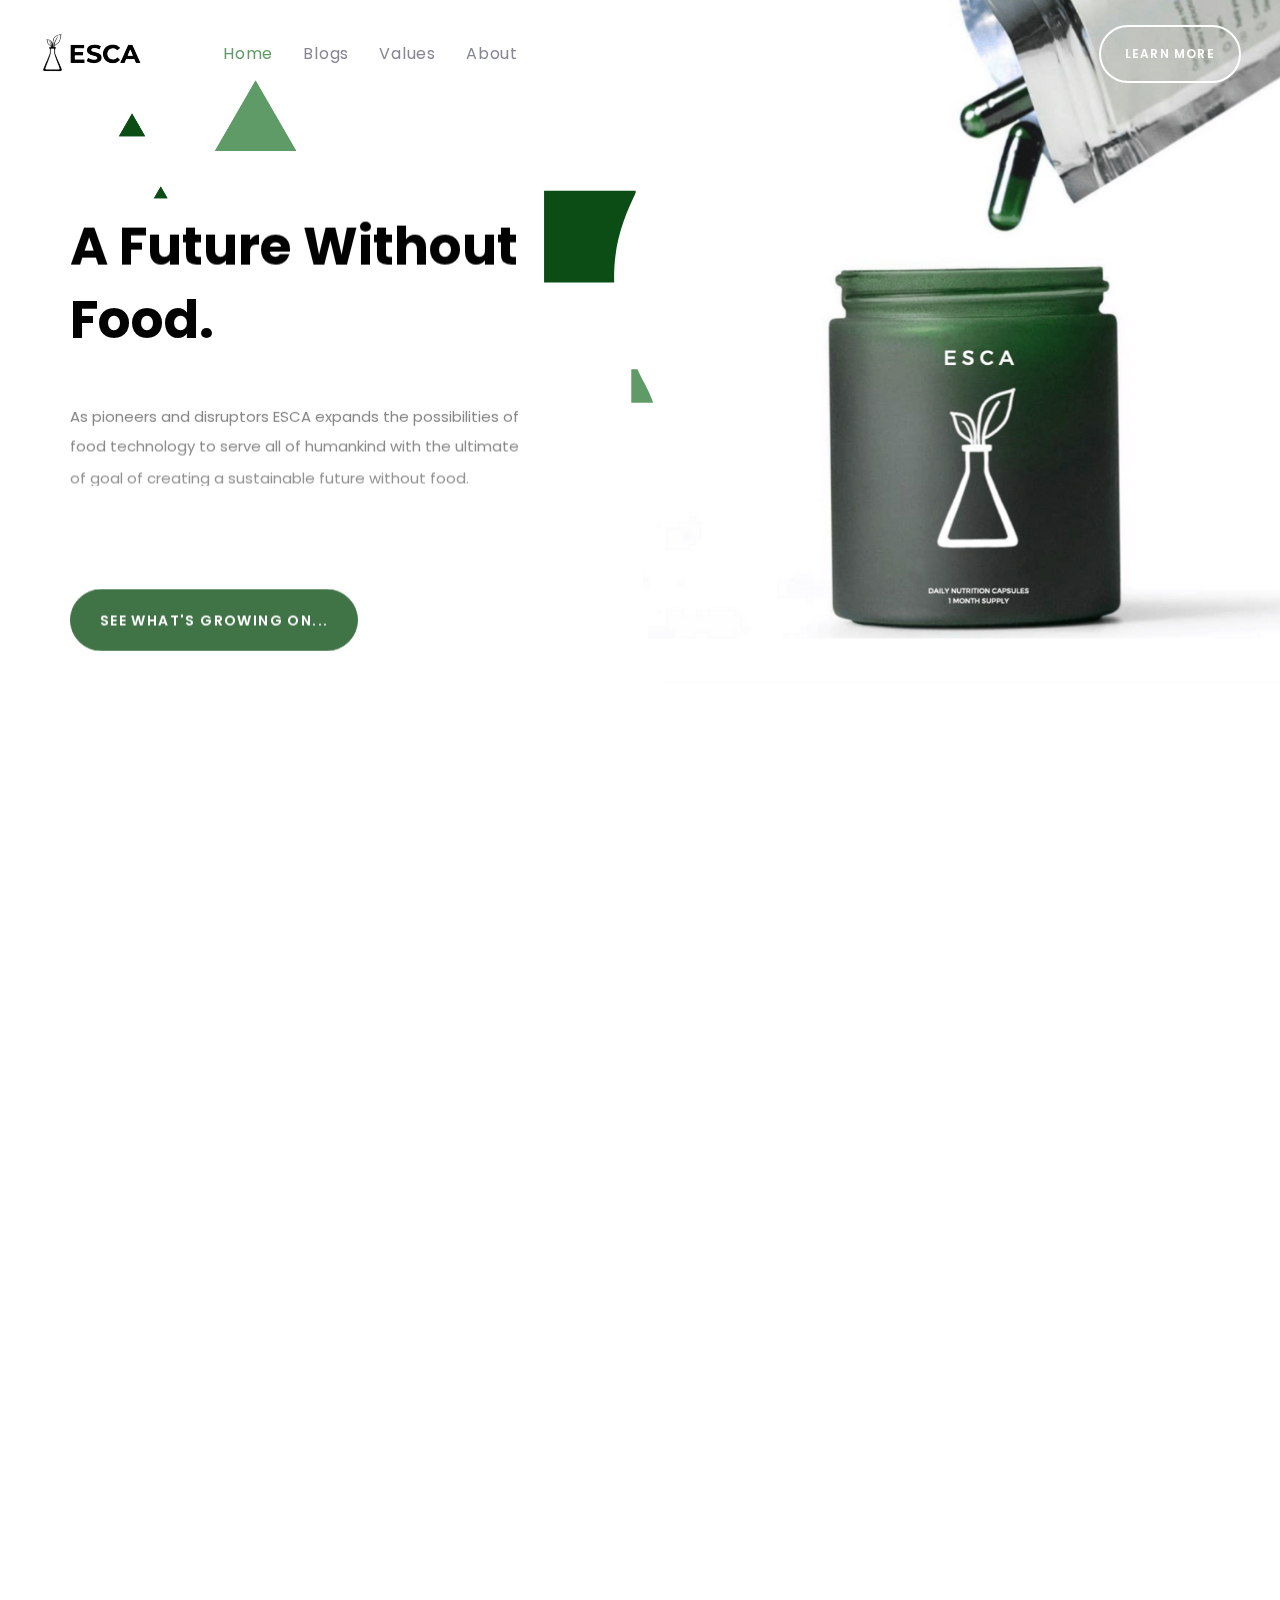
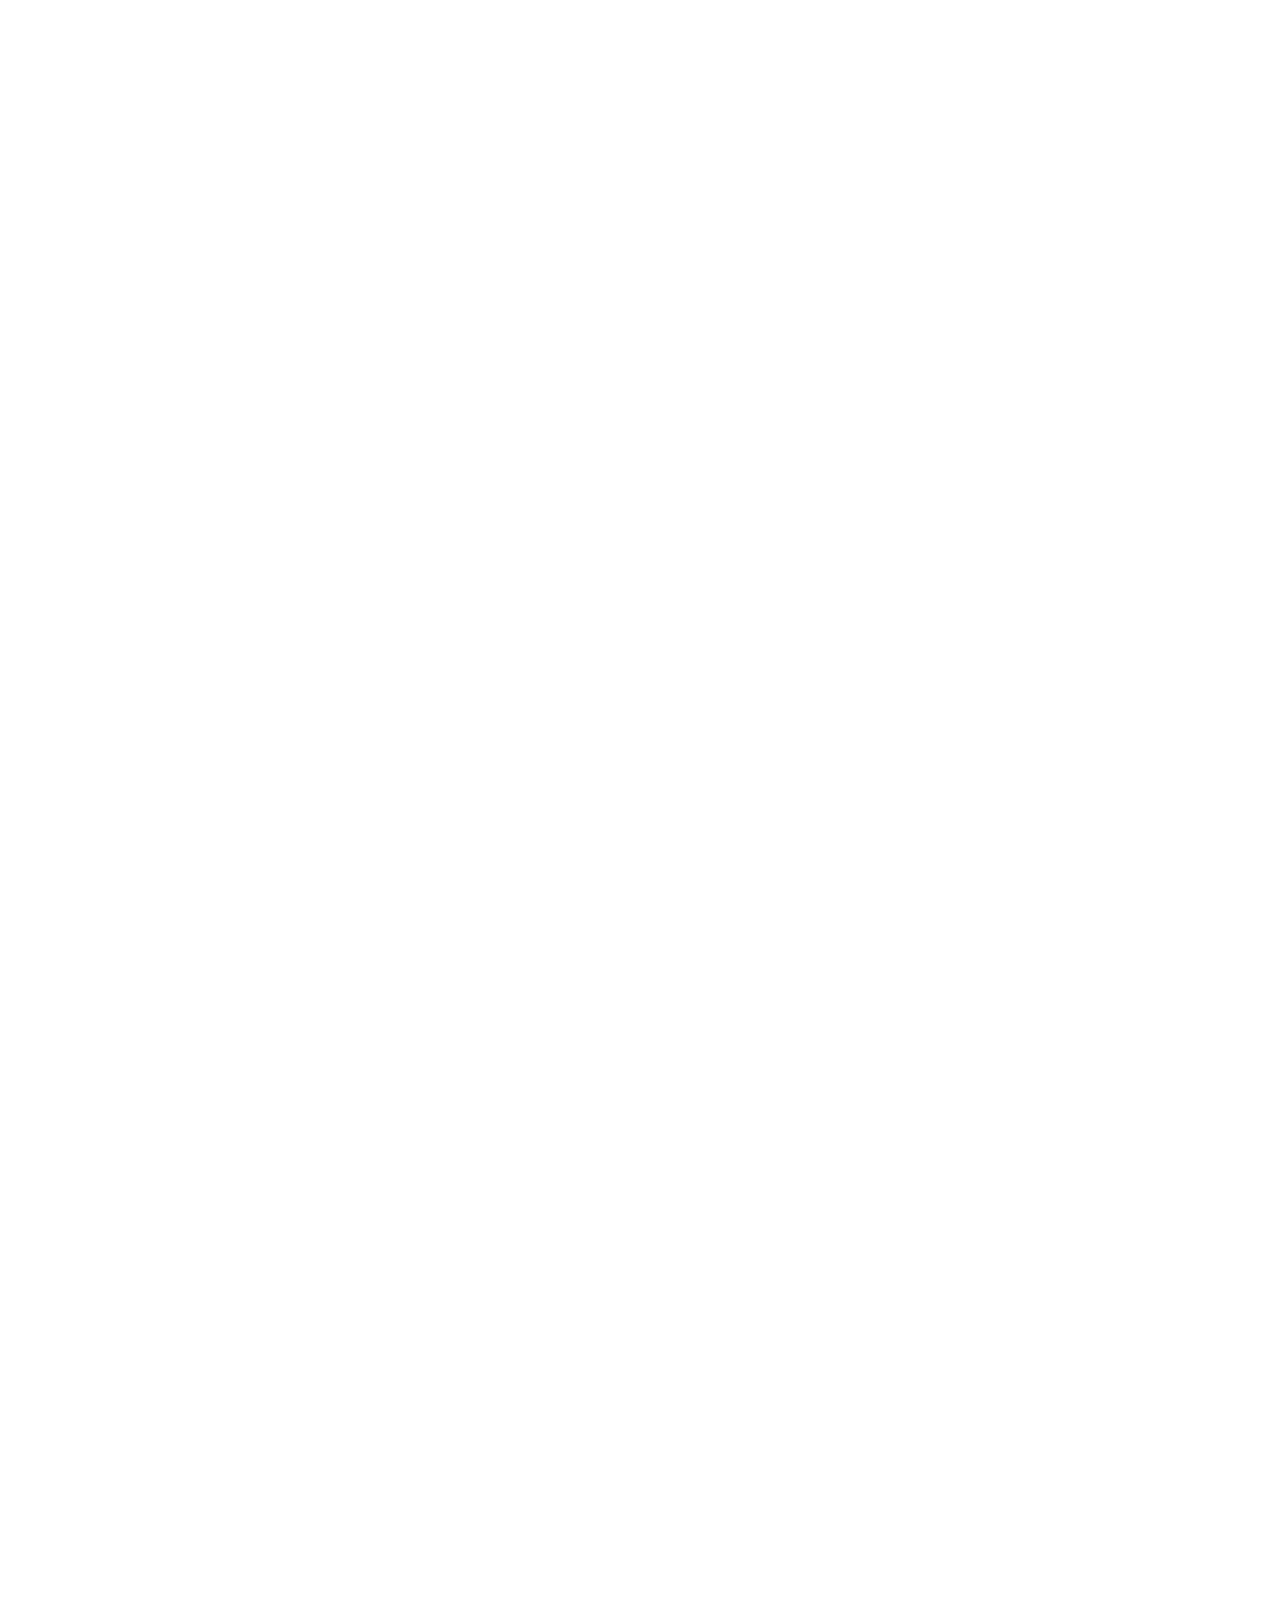
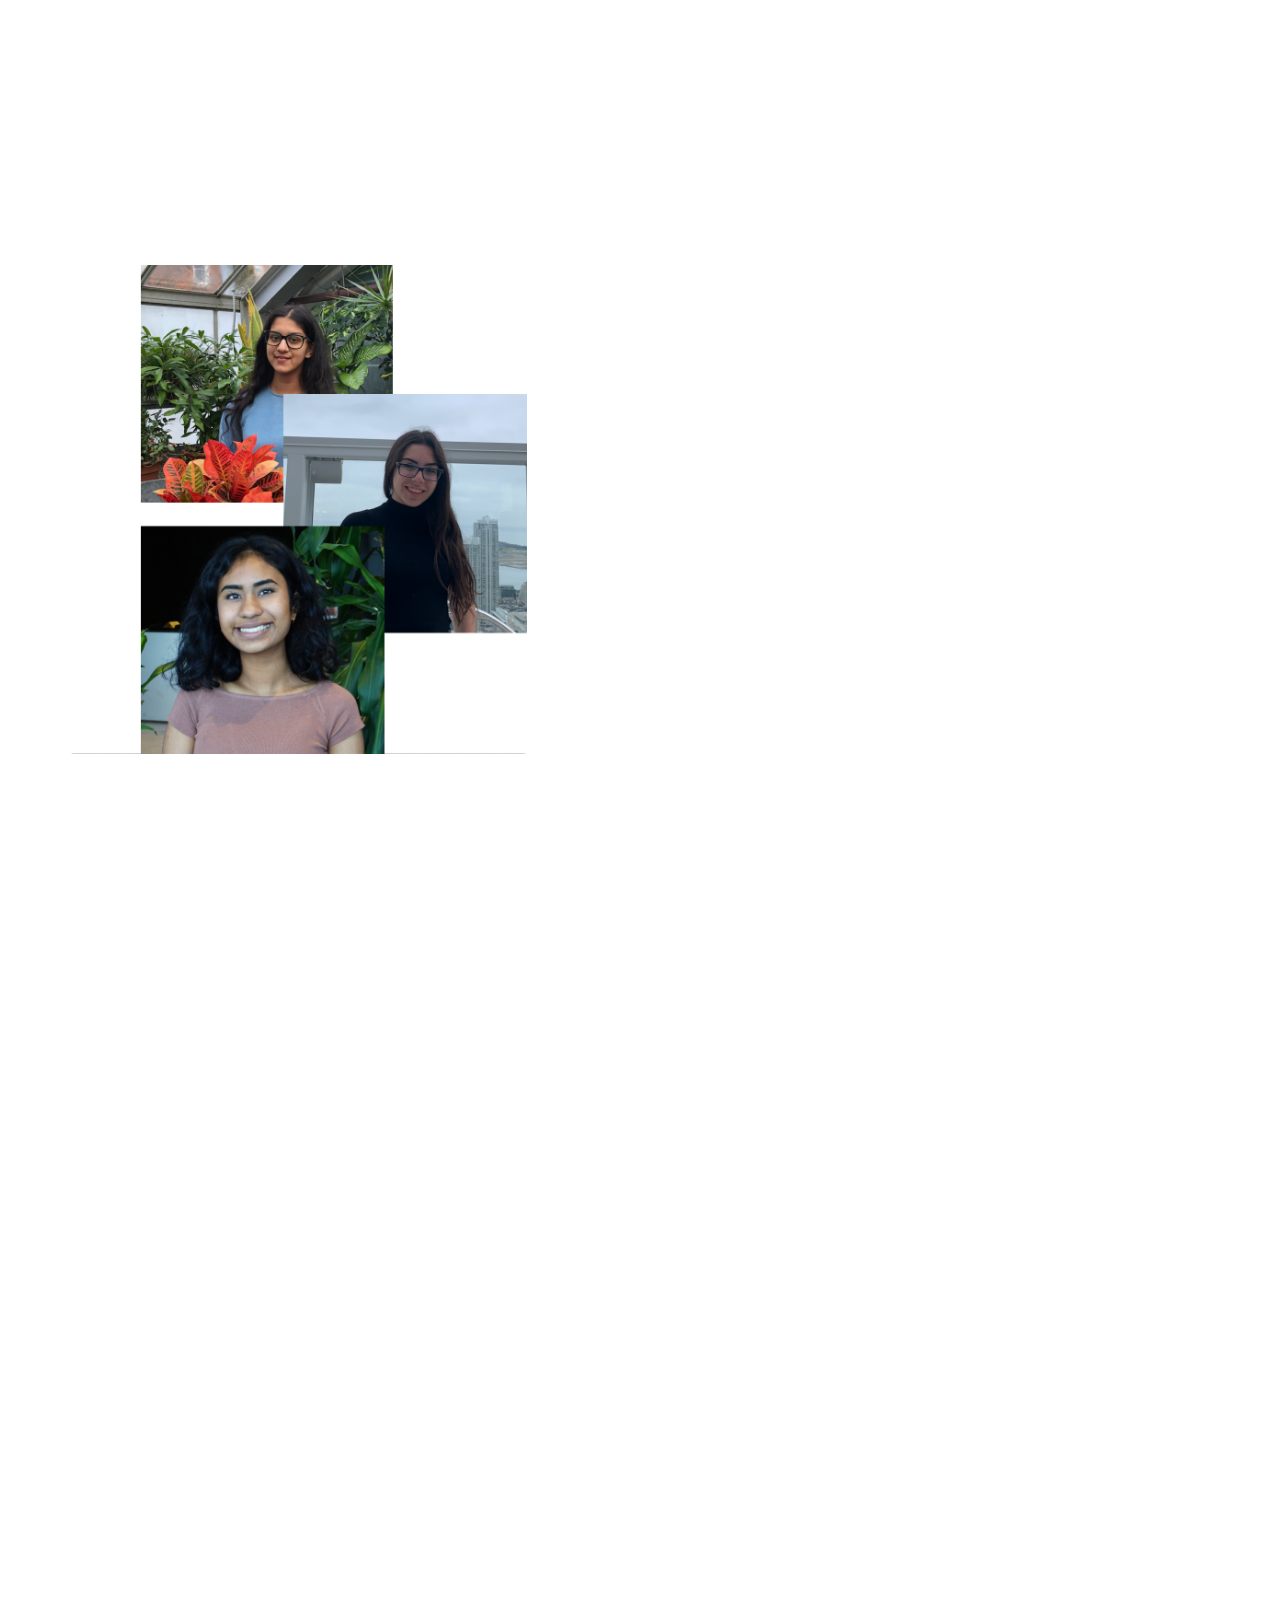
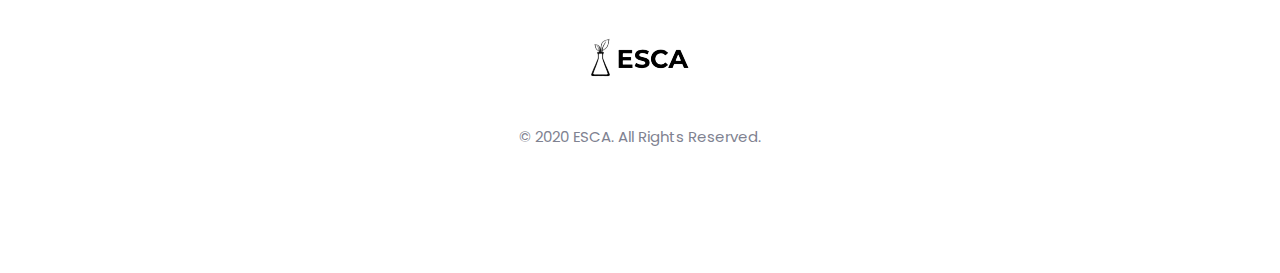
==== commit 515124c2: "Update index.html" ====
--- a/index.html
+++ b/index.html
@@ -26,7 +26,7 @@
 <div class="row mainbar-row align-items-lg-stretch px-4">
 <div class="col-auto pr-5">
 <div class="navbar-header">
-<a class="navbar-brand" href="index-creative.html" rel="home">
+<a class="navbar-brand" href="index.html" rel="home">
 <span class="navbar-brand-inner">
 <img class="logo-dark" src="assets/css/images/logo.png" alt="ESCA">
 <img class="logo-sticky" src="assets/css/images/logo.png" alt="ESCA">
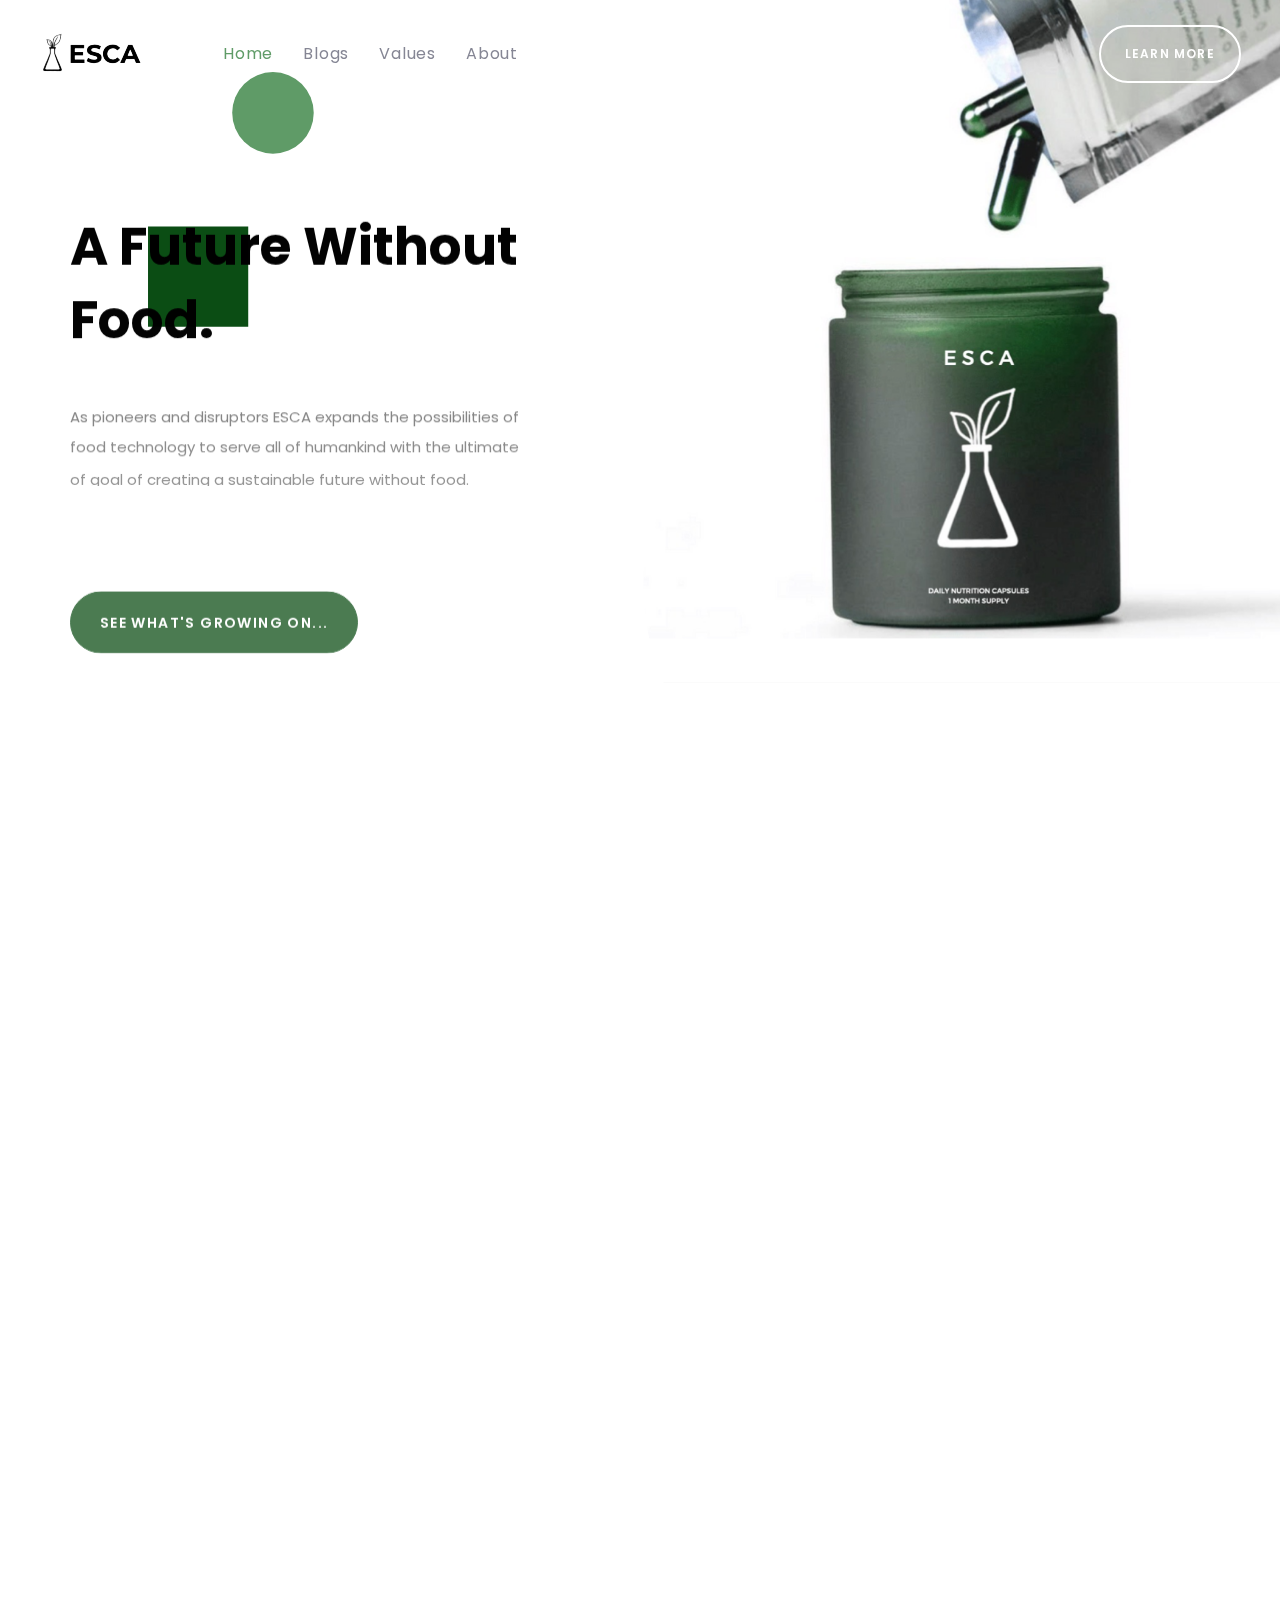
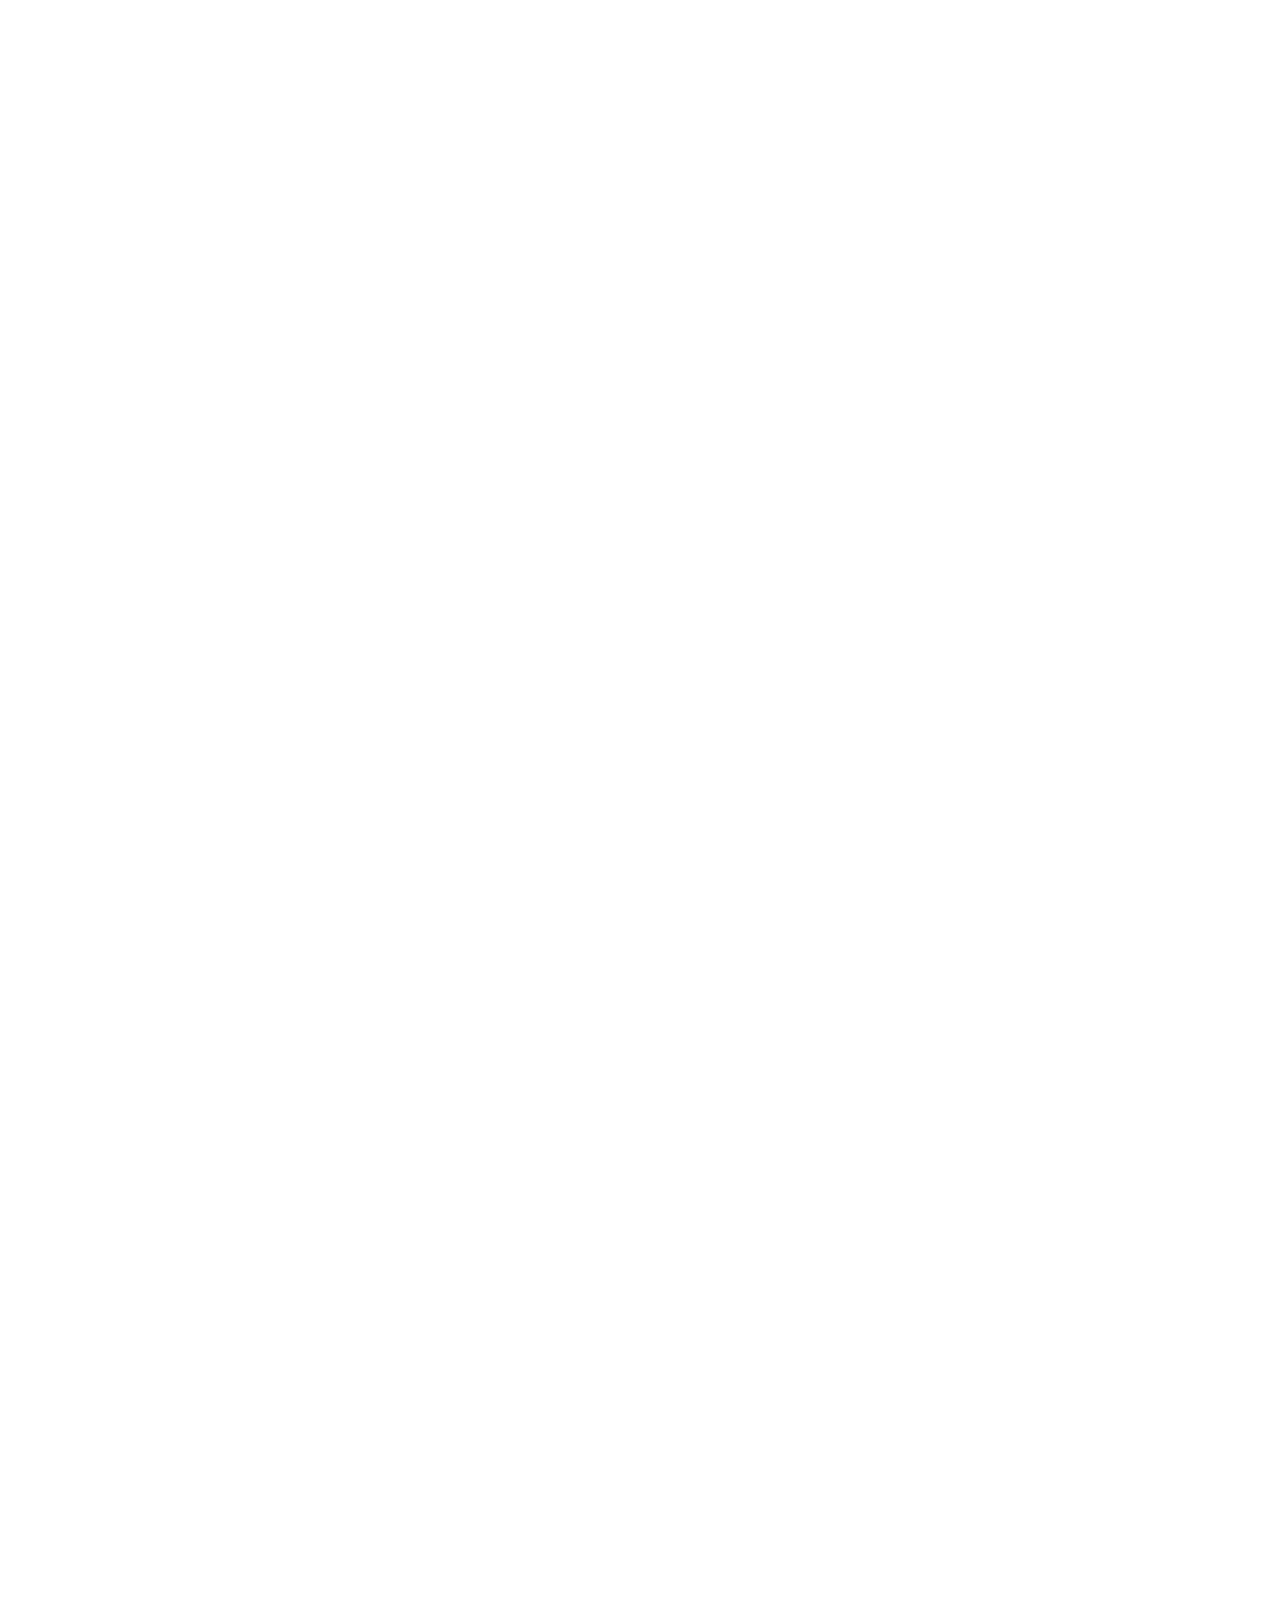
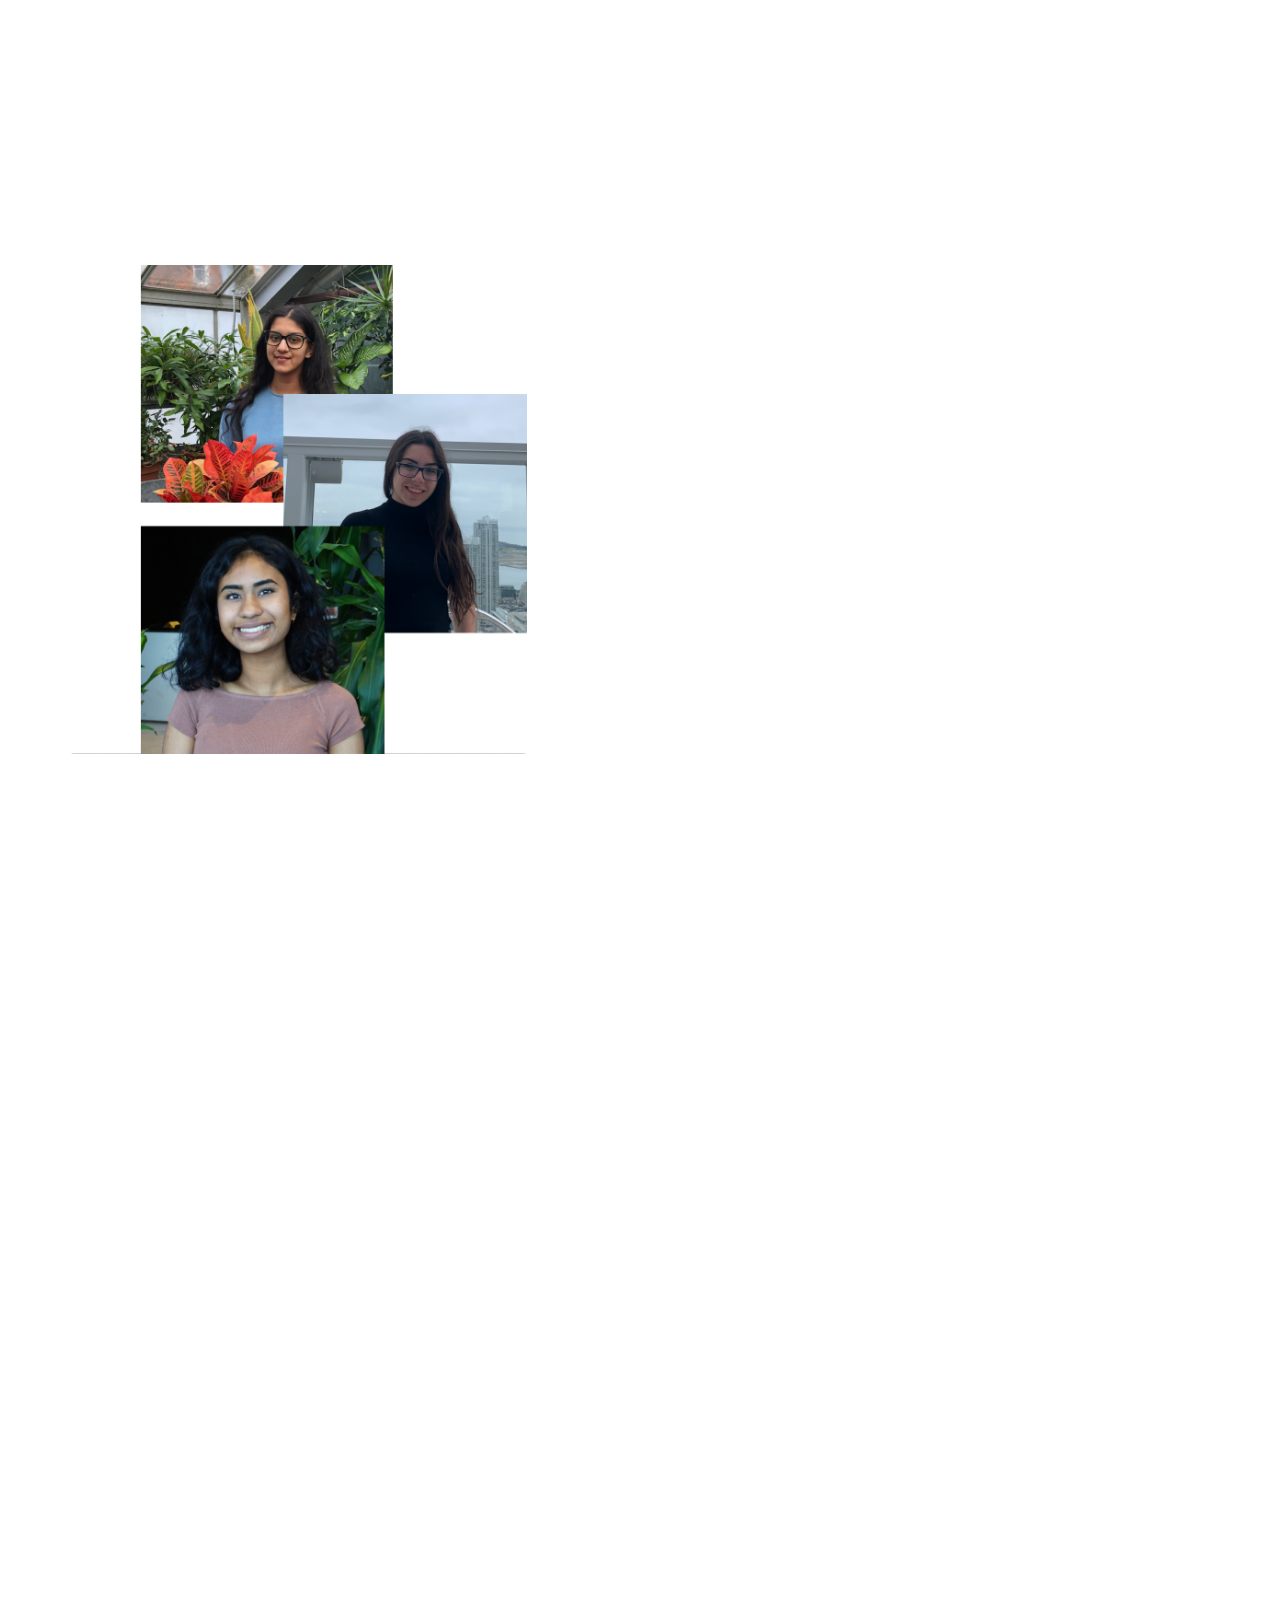
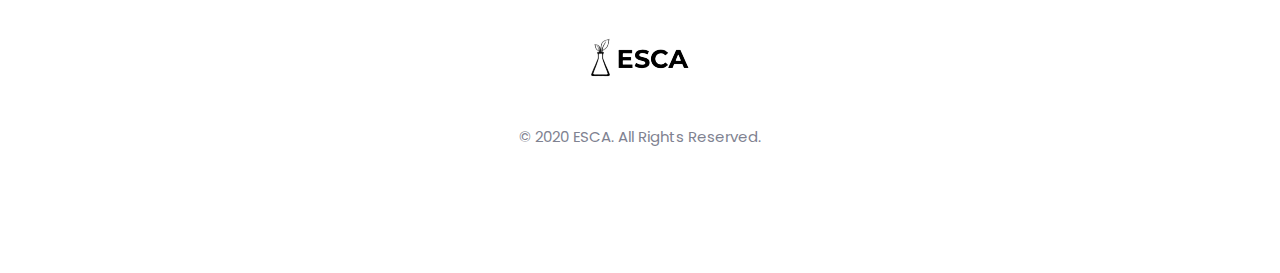
==== commit 3b37af75: "Update index.html" ====
--- a/index.html
+++ b/index.html
@@ -170,7 +170,7 @@
 </div>
 </div>
 <div class="lqd-column col-sm-10 col-xs-12">
-<p>🍄 Traditional farming results in an adverse climate impact. <strong>We extract the nutrients from Fungi and Algae in order to make personalized tablets for consumption.</strong> This means that we no longer have to rely on conventional agriculture.</p>
+<p>🍄 Traditional farming results in an adverse climate impact. <strong>We extract the nutrients from Fungi and Algae in order to make personalized capsules for consumption.</strong> This means that we no longer have to rely on conventional agriculture.</p>
 </div>
 </div>
 </header>
@@ -364,7 +364,7 @@
 <header class="fancy-title mb-60">
 <h6 class="text-uppercase ltr-sp-2 font-size-12 font-weight-semibold text-secondary">OUR PREMISE</h6>
 <h2 class="mt-4 mb-4">A Victorious Cycle</h2>
-<p>Our tablets are made from crushed fungi and algae powders, which are able to provide the human body with all the nutrients it needs for the day. These products are grown through vertical farming, and made and transported sustainably. </p>
+<p>Our capsules are made from crushed fungi and algae powders, which are able to provide the human body with all the nutrients it needs for the day. These products are grown through vertical farming, and made and transported sustainably. </p>
 </header>
 <a href="https://www.youtube.com/watch?v=amD-XsAikmM" class="btn btn-naked text-uppercase fresco btn-icon-left btn-icon-xlg btn-icon-circle btn-icon-solid font-size-12 font-weight-semibold">
 <span>
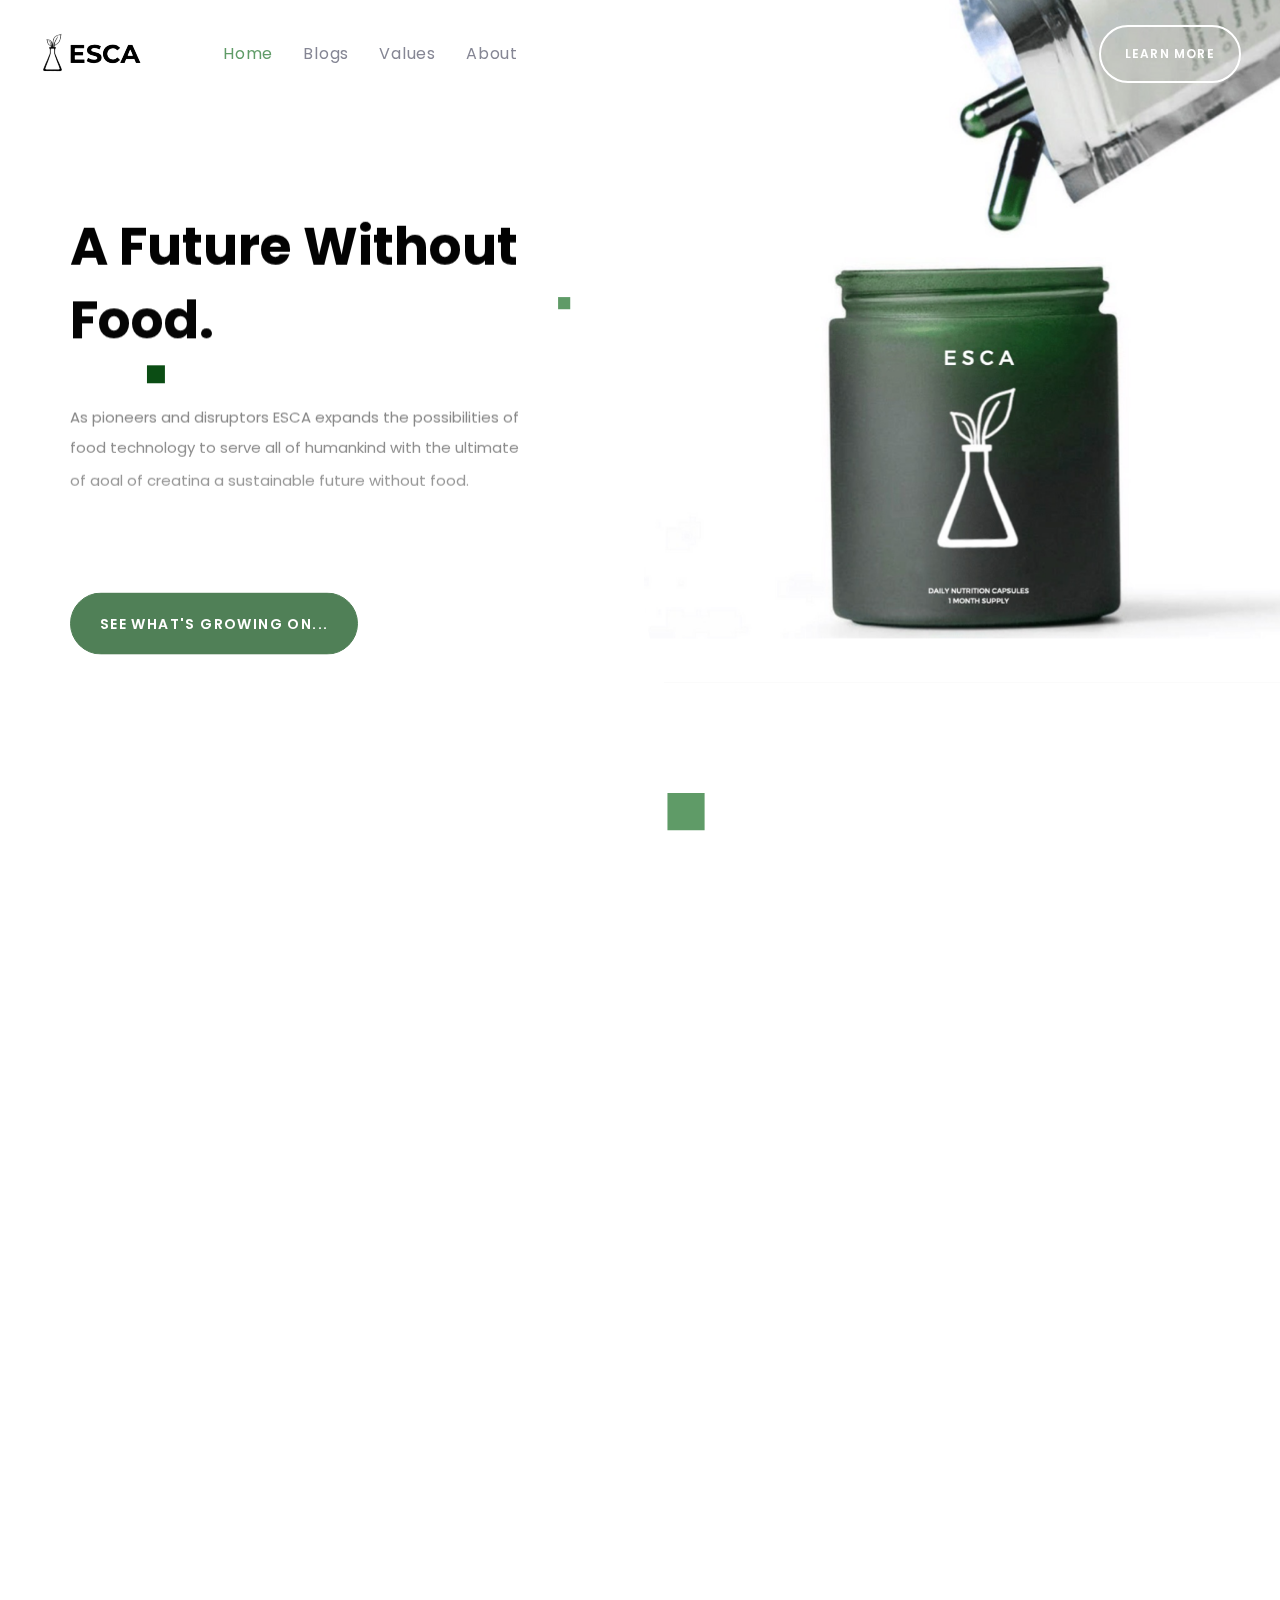
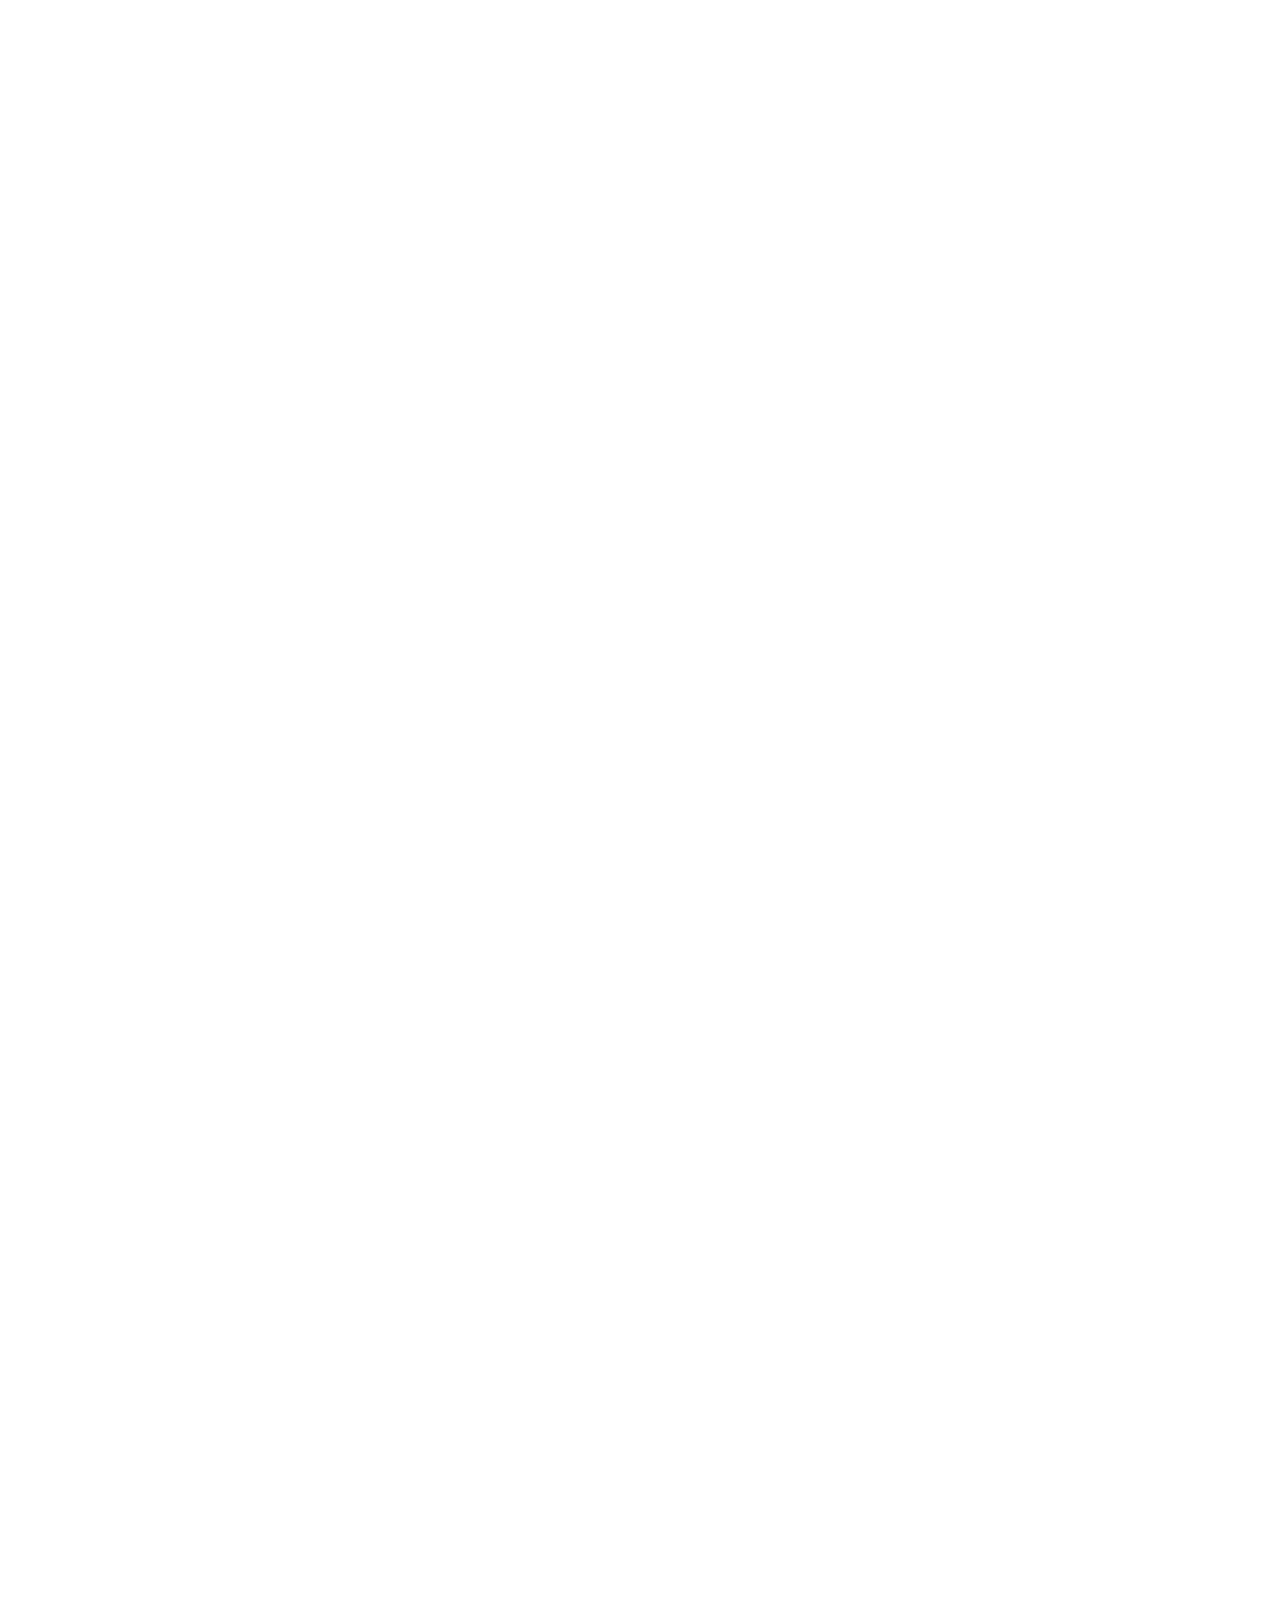
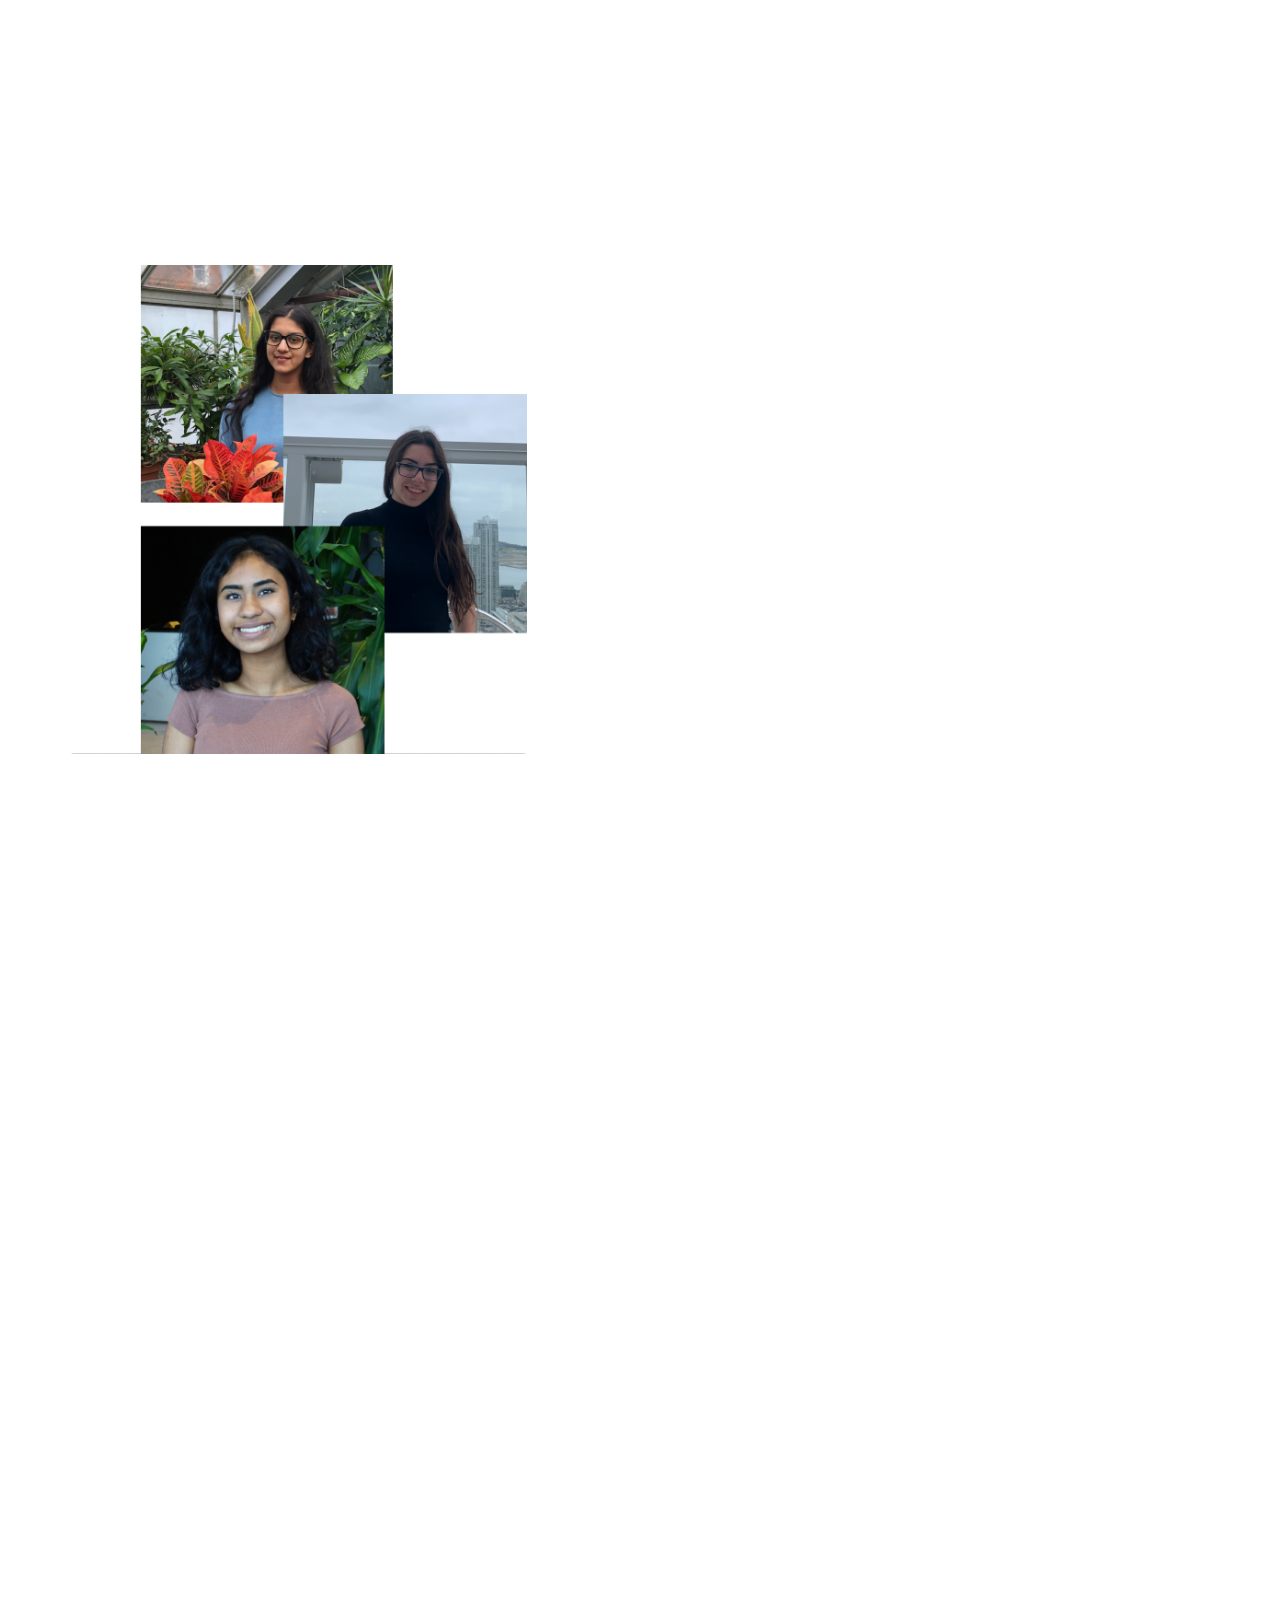
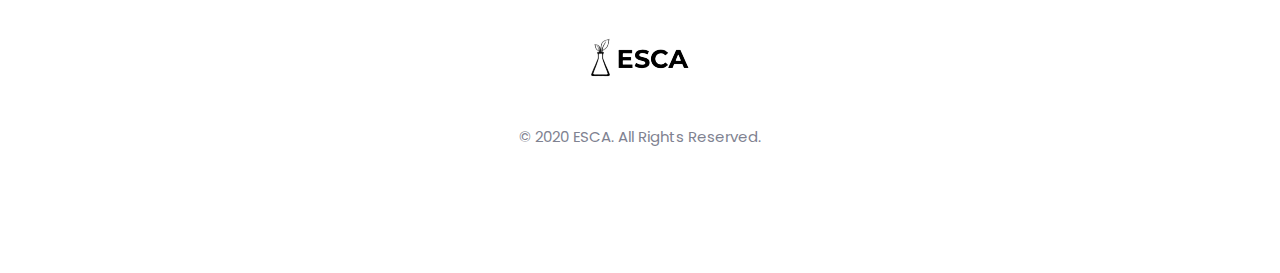
==== commit 7d5ac465: "Update index.html" ====
--- a/index.html
+++ b/index.html
@@ -366,7 +366,7 @@
 <h2 class="mt-4 mb-4">A Victorious Cycle</h2>
 <p>Our capsules are made from crushed fungi and algae powders, which are able to provide the human body with all the nutrients it needs for the day. These products are grown through vertical farming, and made and transported sustainably. </p>
 </header>
-<a href="https://www.youtube.com/watch?v=amD-XsAikmM" class="btn btn-naked text-uppercase fresco btn-icon-left btn-icon-xlg btn-icon-circle btn-icon-solid font-size-12 font-weight-semibold">
+<a href="https://youtu.be/s_bjNK_vQec" class="btn btn-naked text-uppercase fresco btn-icon-left btn-icon-xlg btn-icon-circle btn-icon-solid font-size-12 font-weight-semibold">
 <span>
 <span class="btn-txt">See how we work</span>
 <span class="btn-icon font-size-18	"><i class="fa fa-play"></i></span>
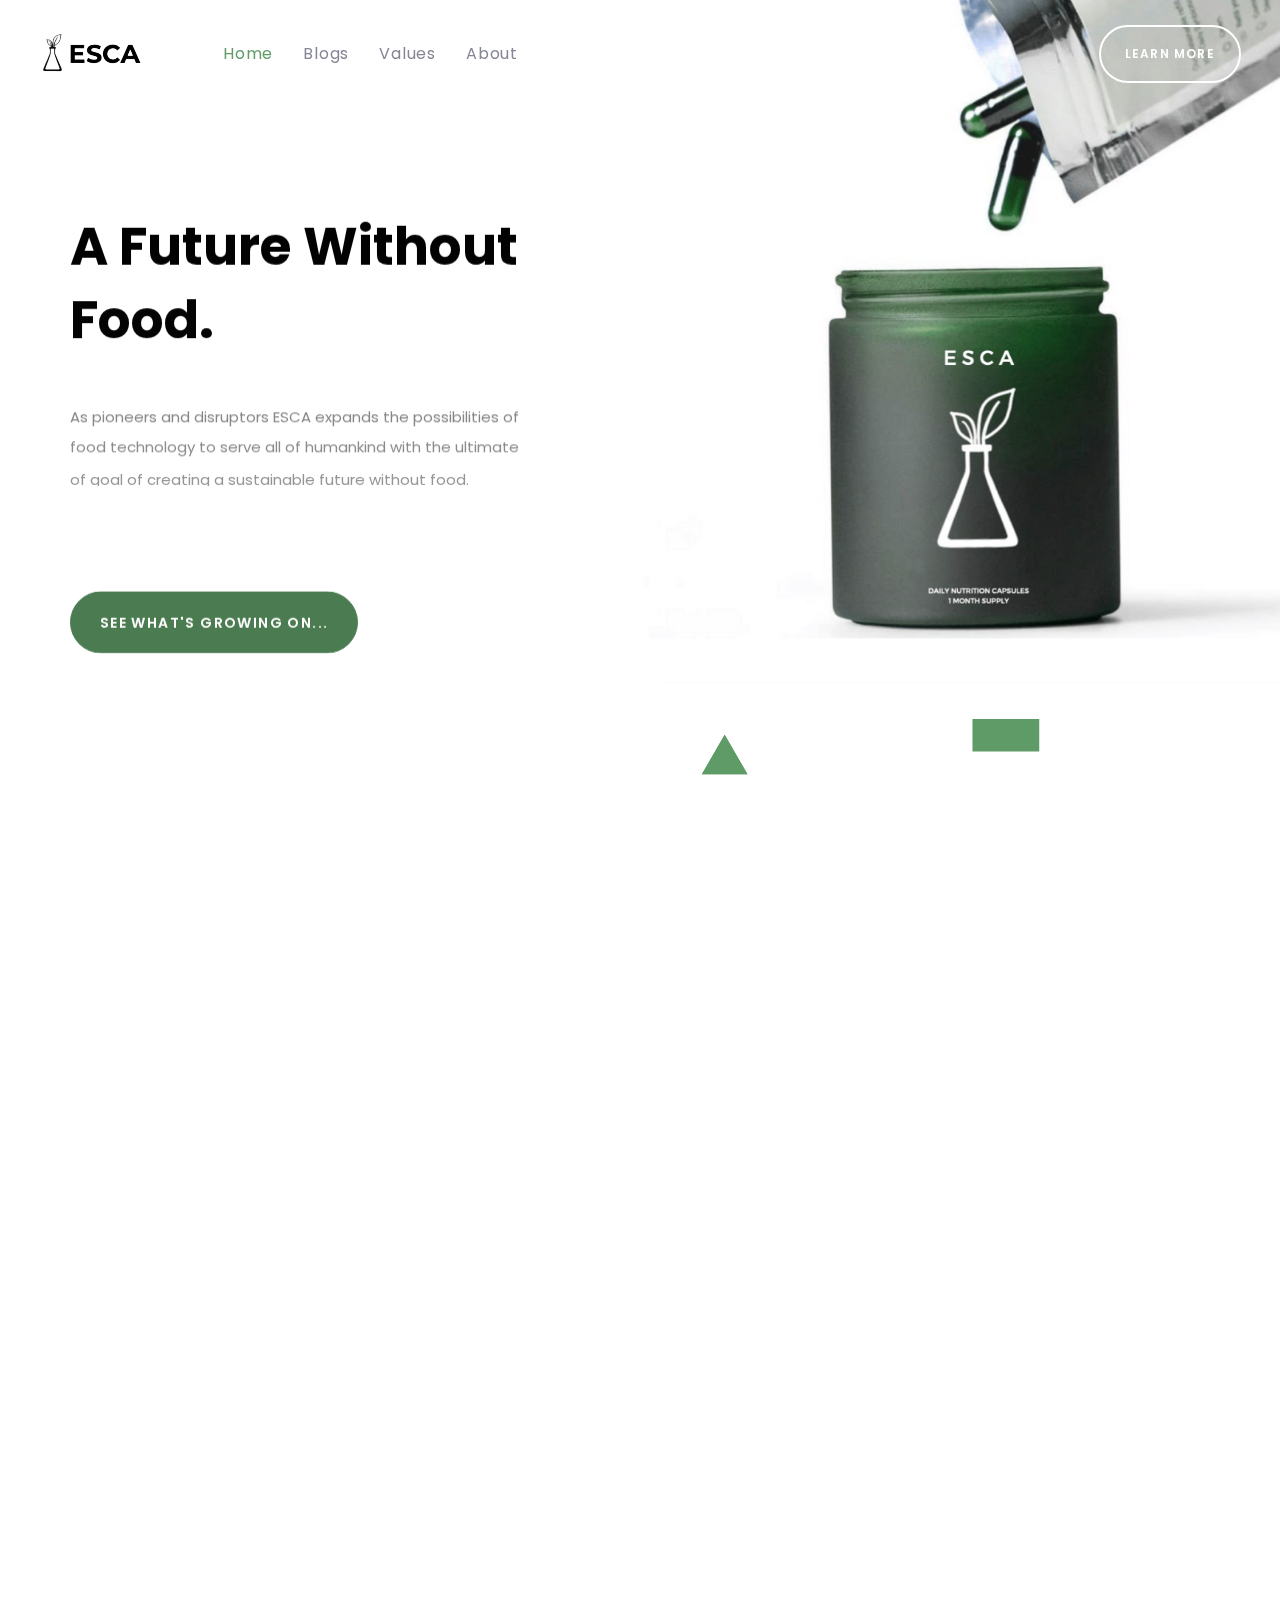
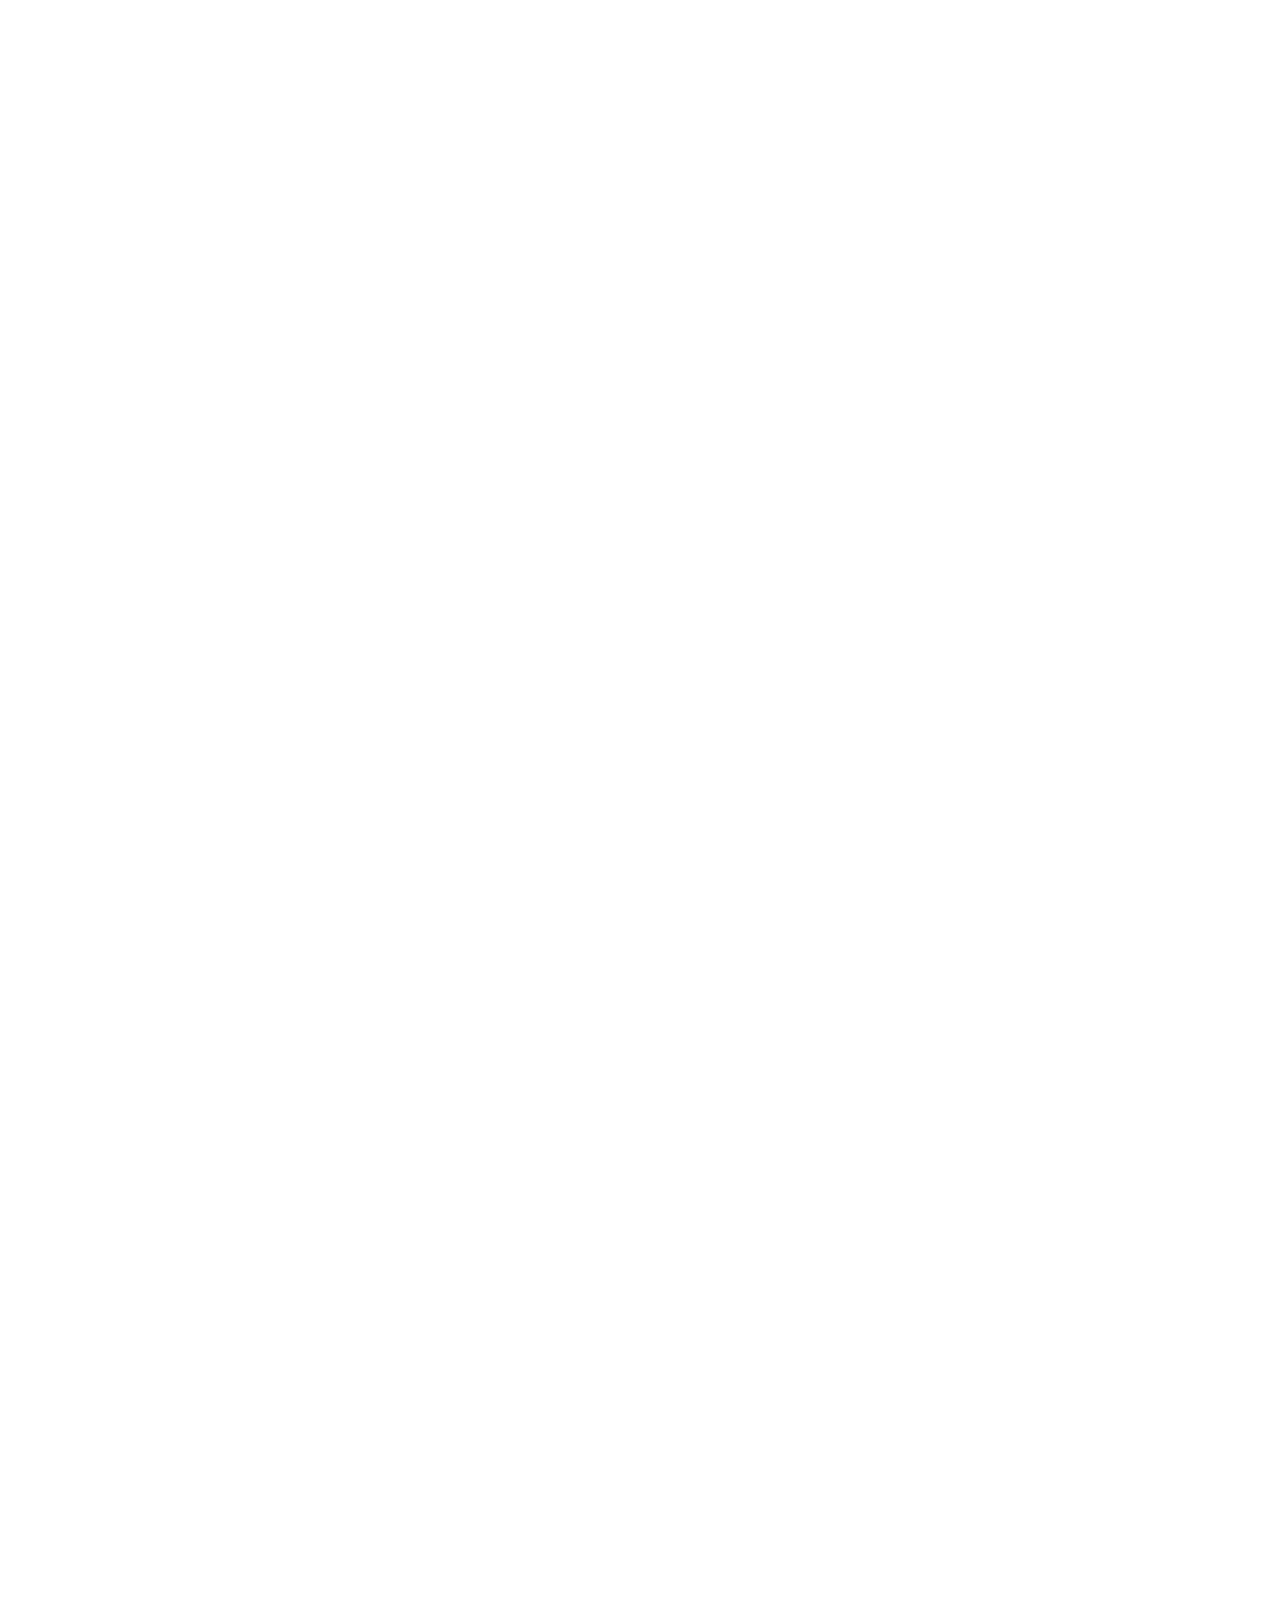
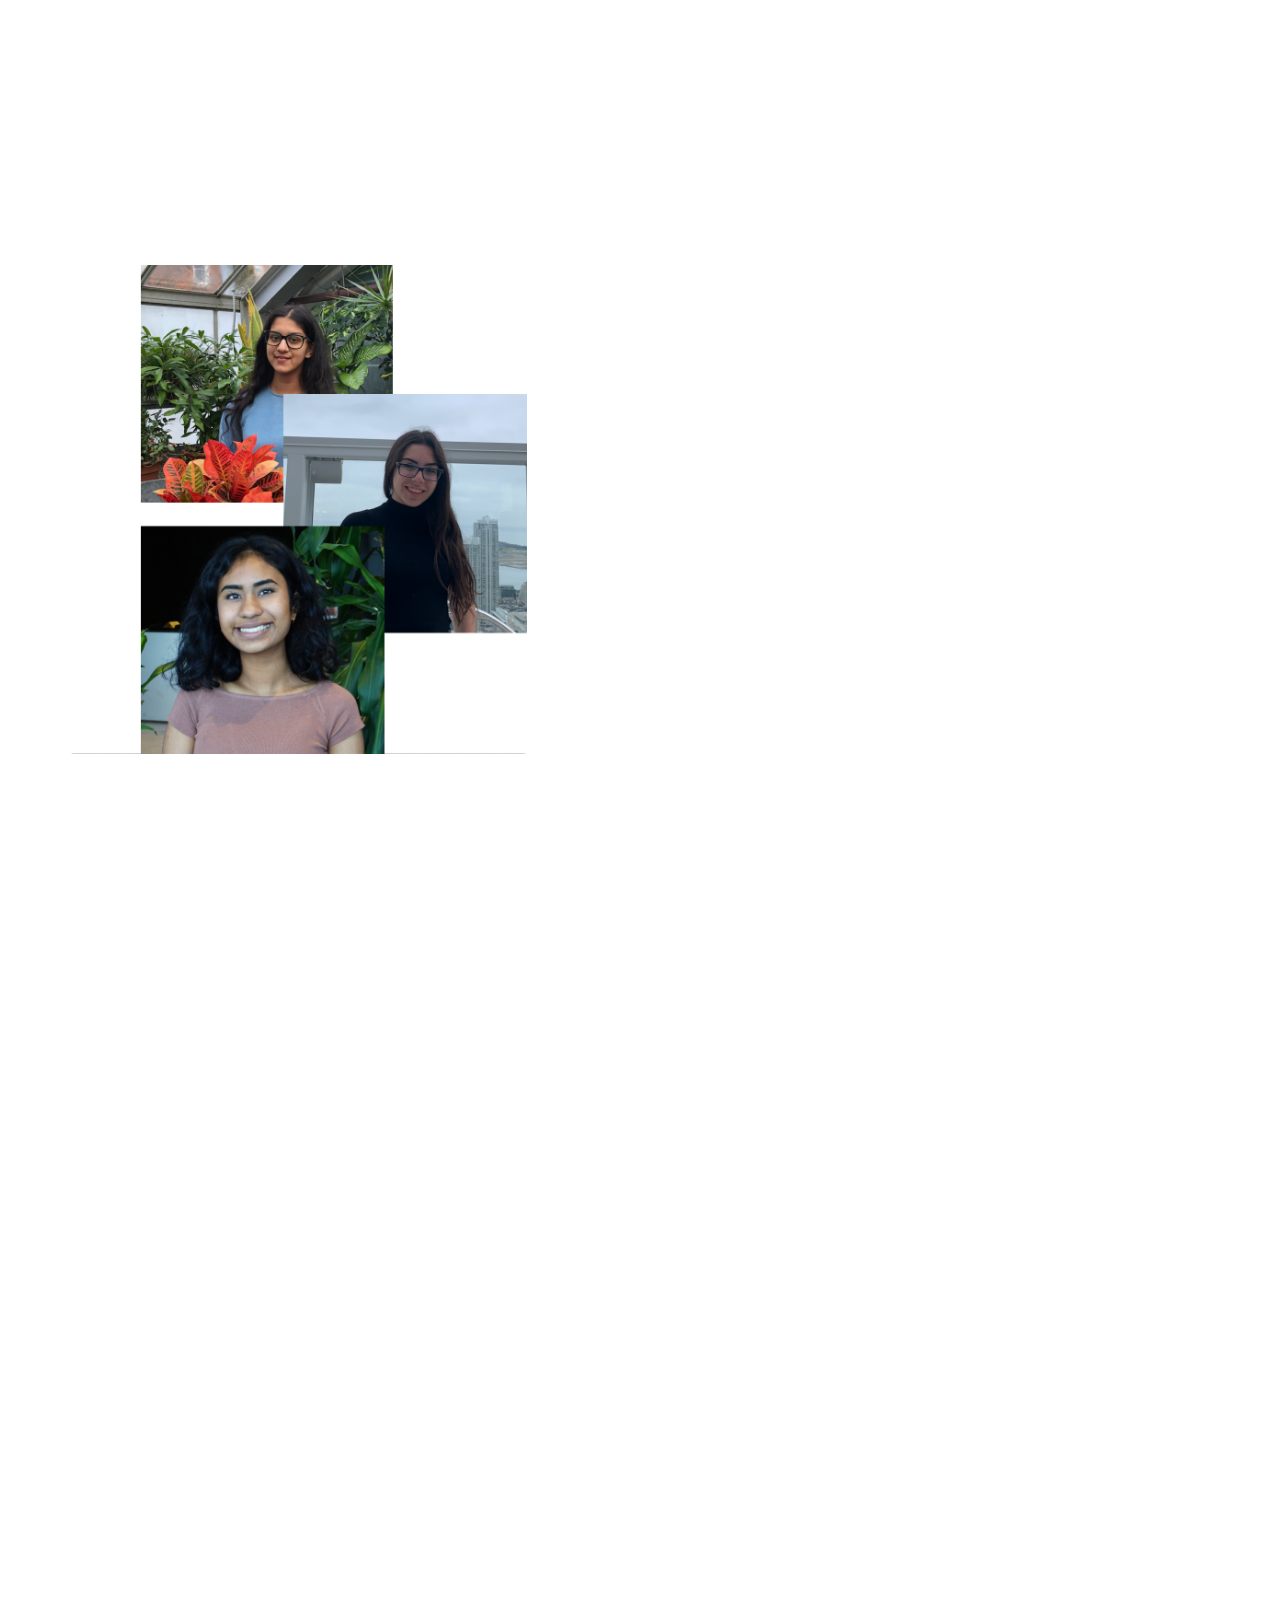
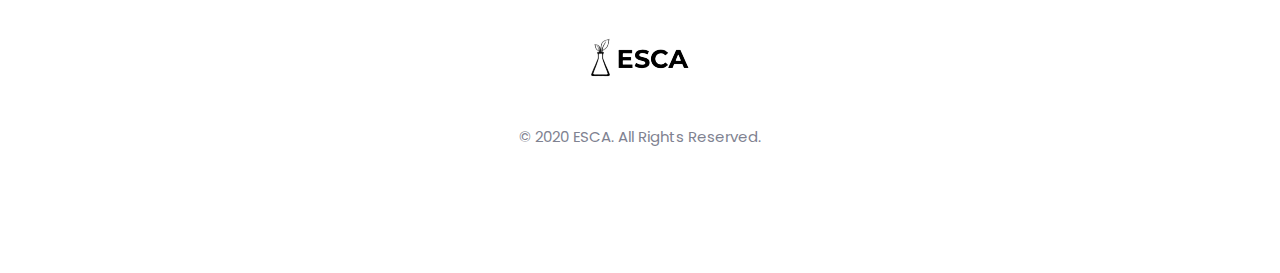
==== commit 449be2f6: "Update index.html" ====
--- a/index.html
+++ b/index.html
@@ -5,7 +5,7 @@
 <meta http-equiv="X-UA-Compatible" content="IE=edge">
 <meta name="viewport" content="width=device-width, initial-scale=1, shrink-to-fit=no">
 <meta name="theme-color" content="#3ed2a7">
-<link rel="shortcut icon" href="./favicon.png" />
+<link rel="shortcut icon" href="./logo.png" />
 <title>ESCA</title>
 <link href="https://fonts.googleapis.com/css?family=Poppins:400,700" rel="stylesheet">
 <link rel="stylesheet" href="assets/vendors/liquid-icon/liquid-icon.min.css" />
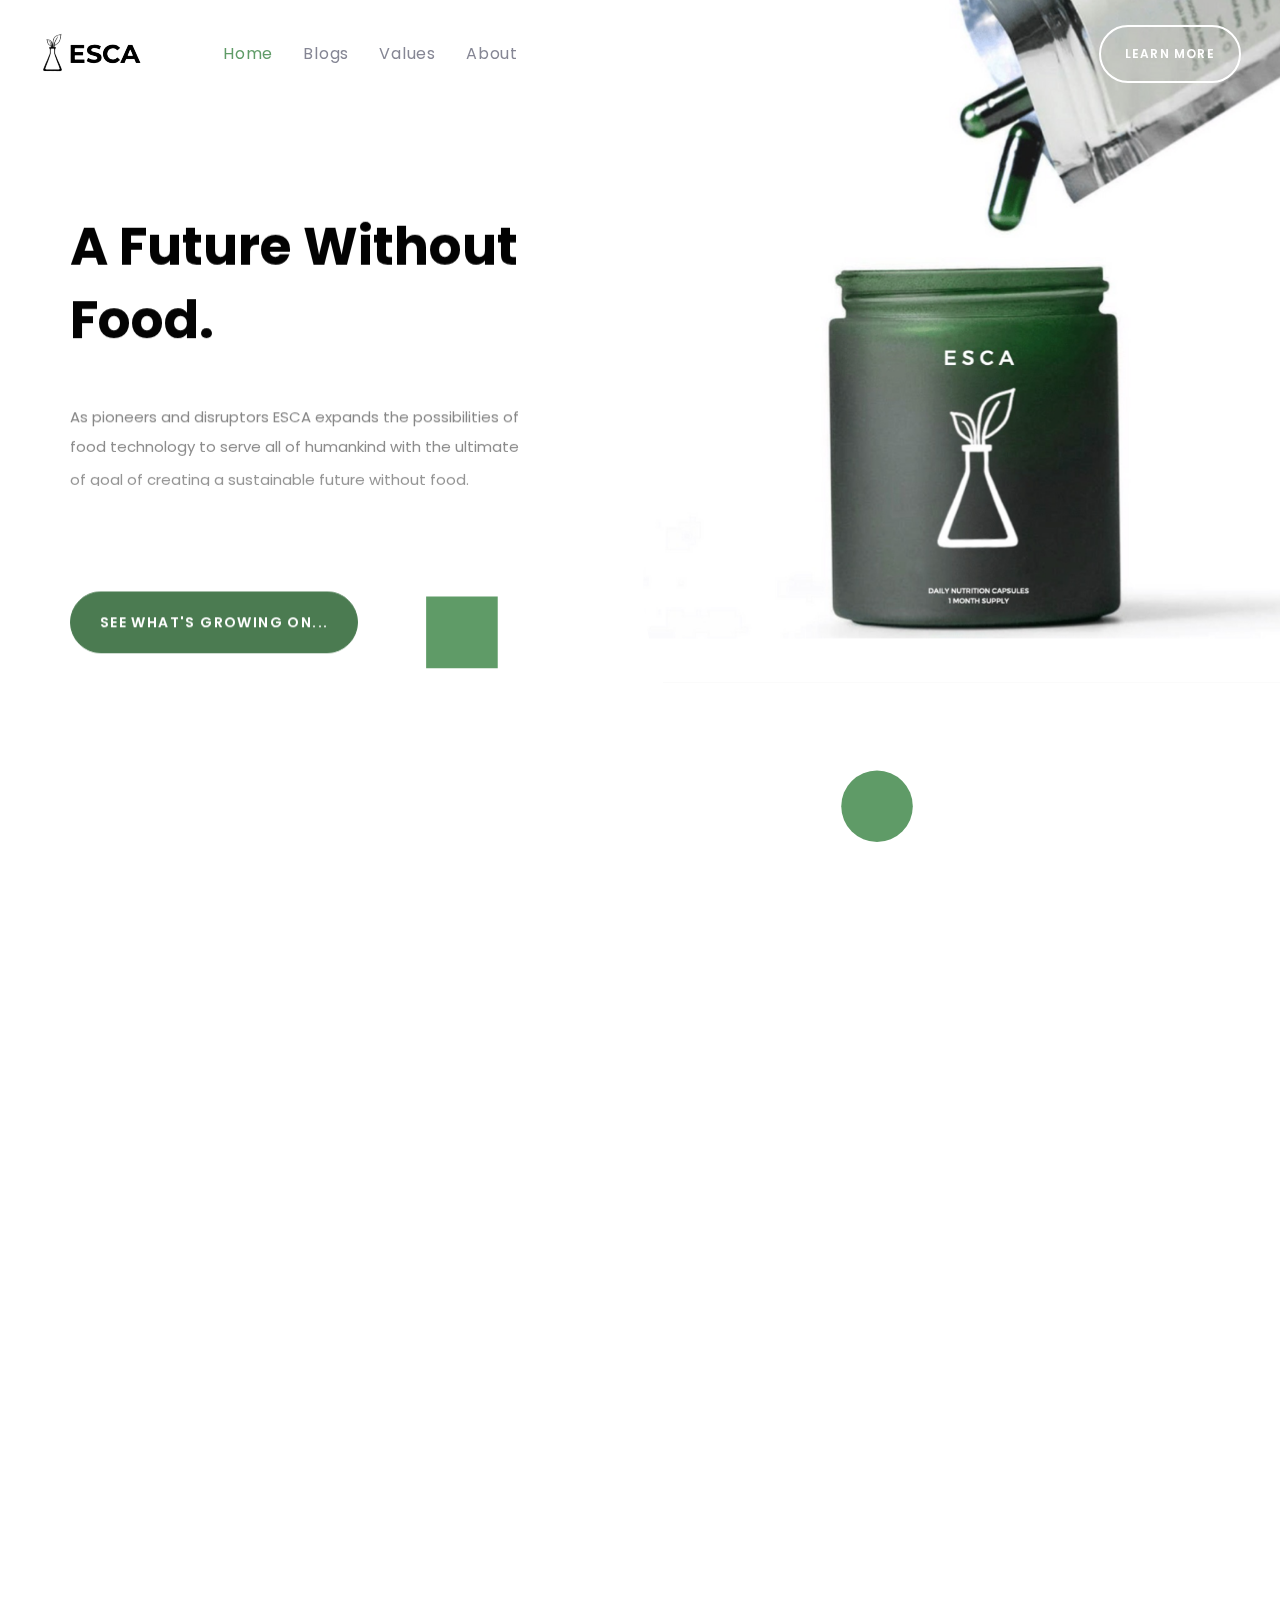
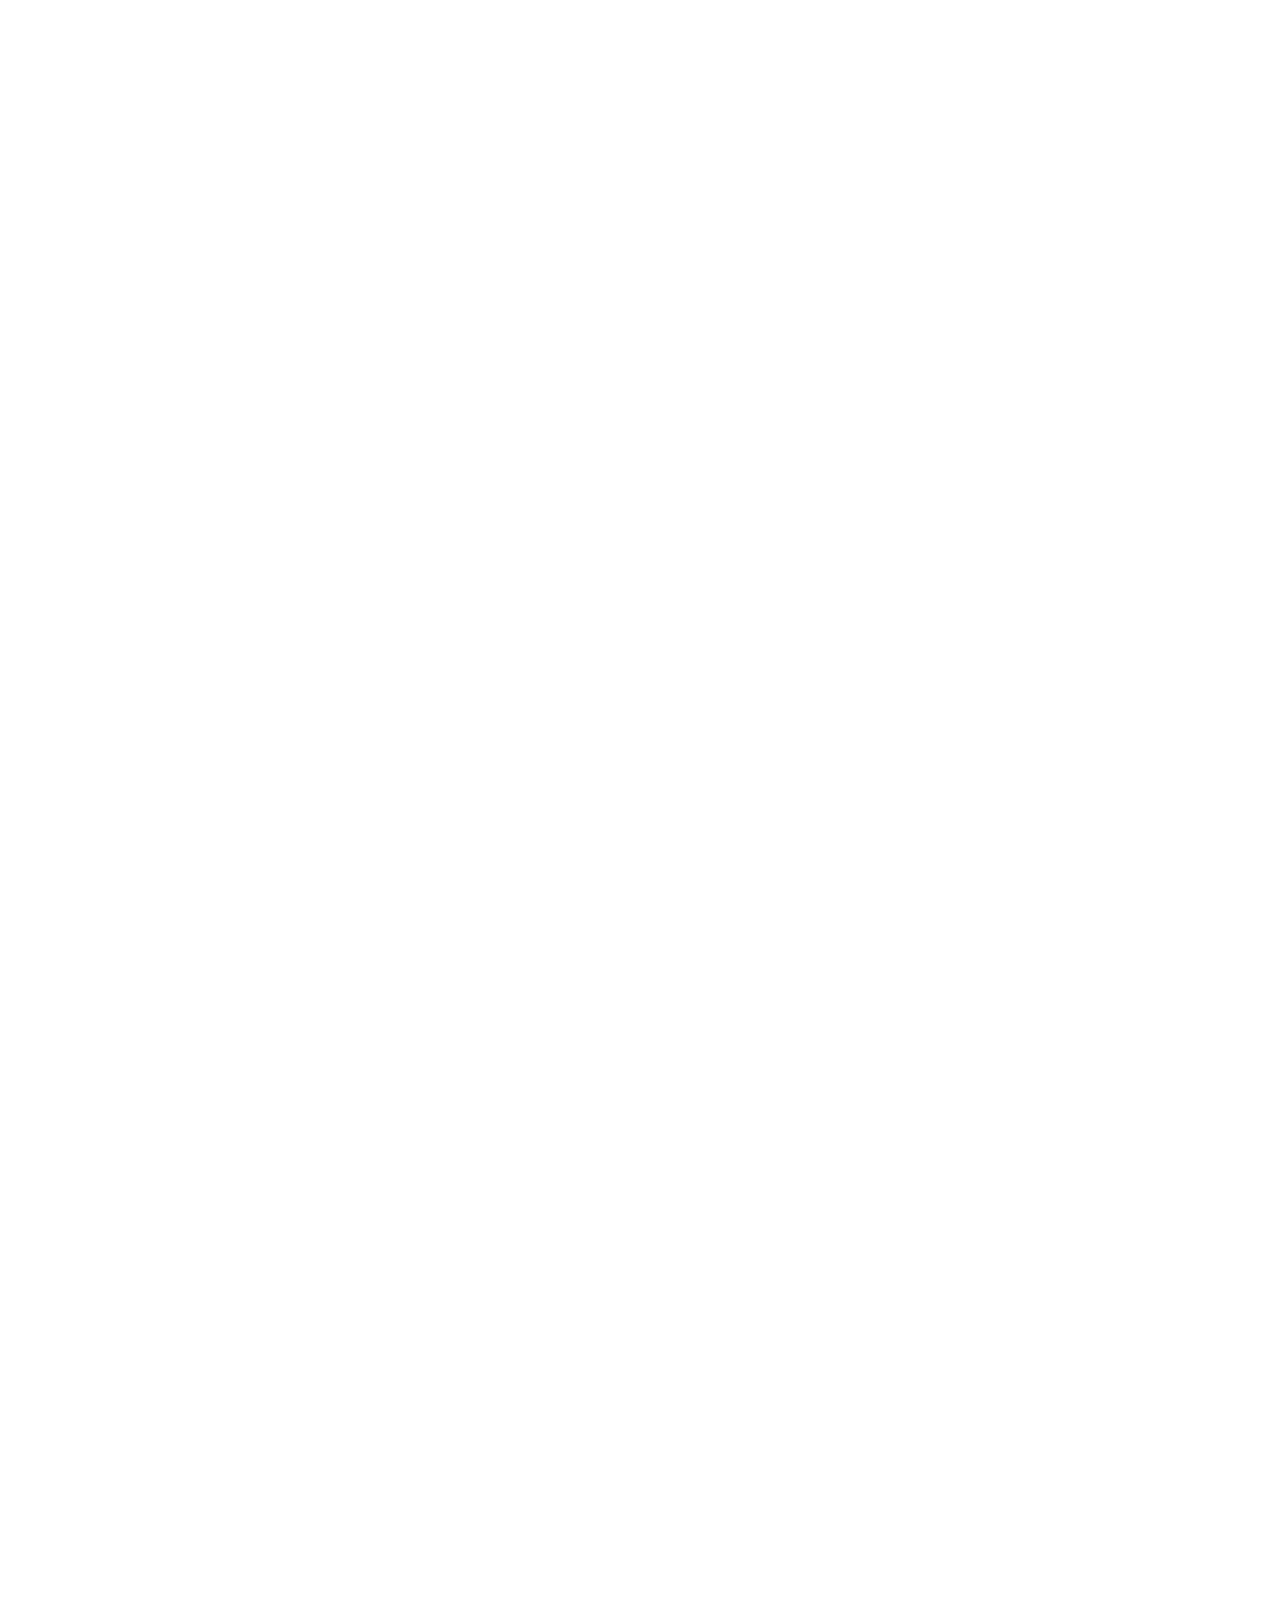
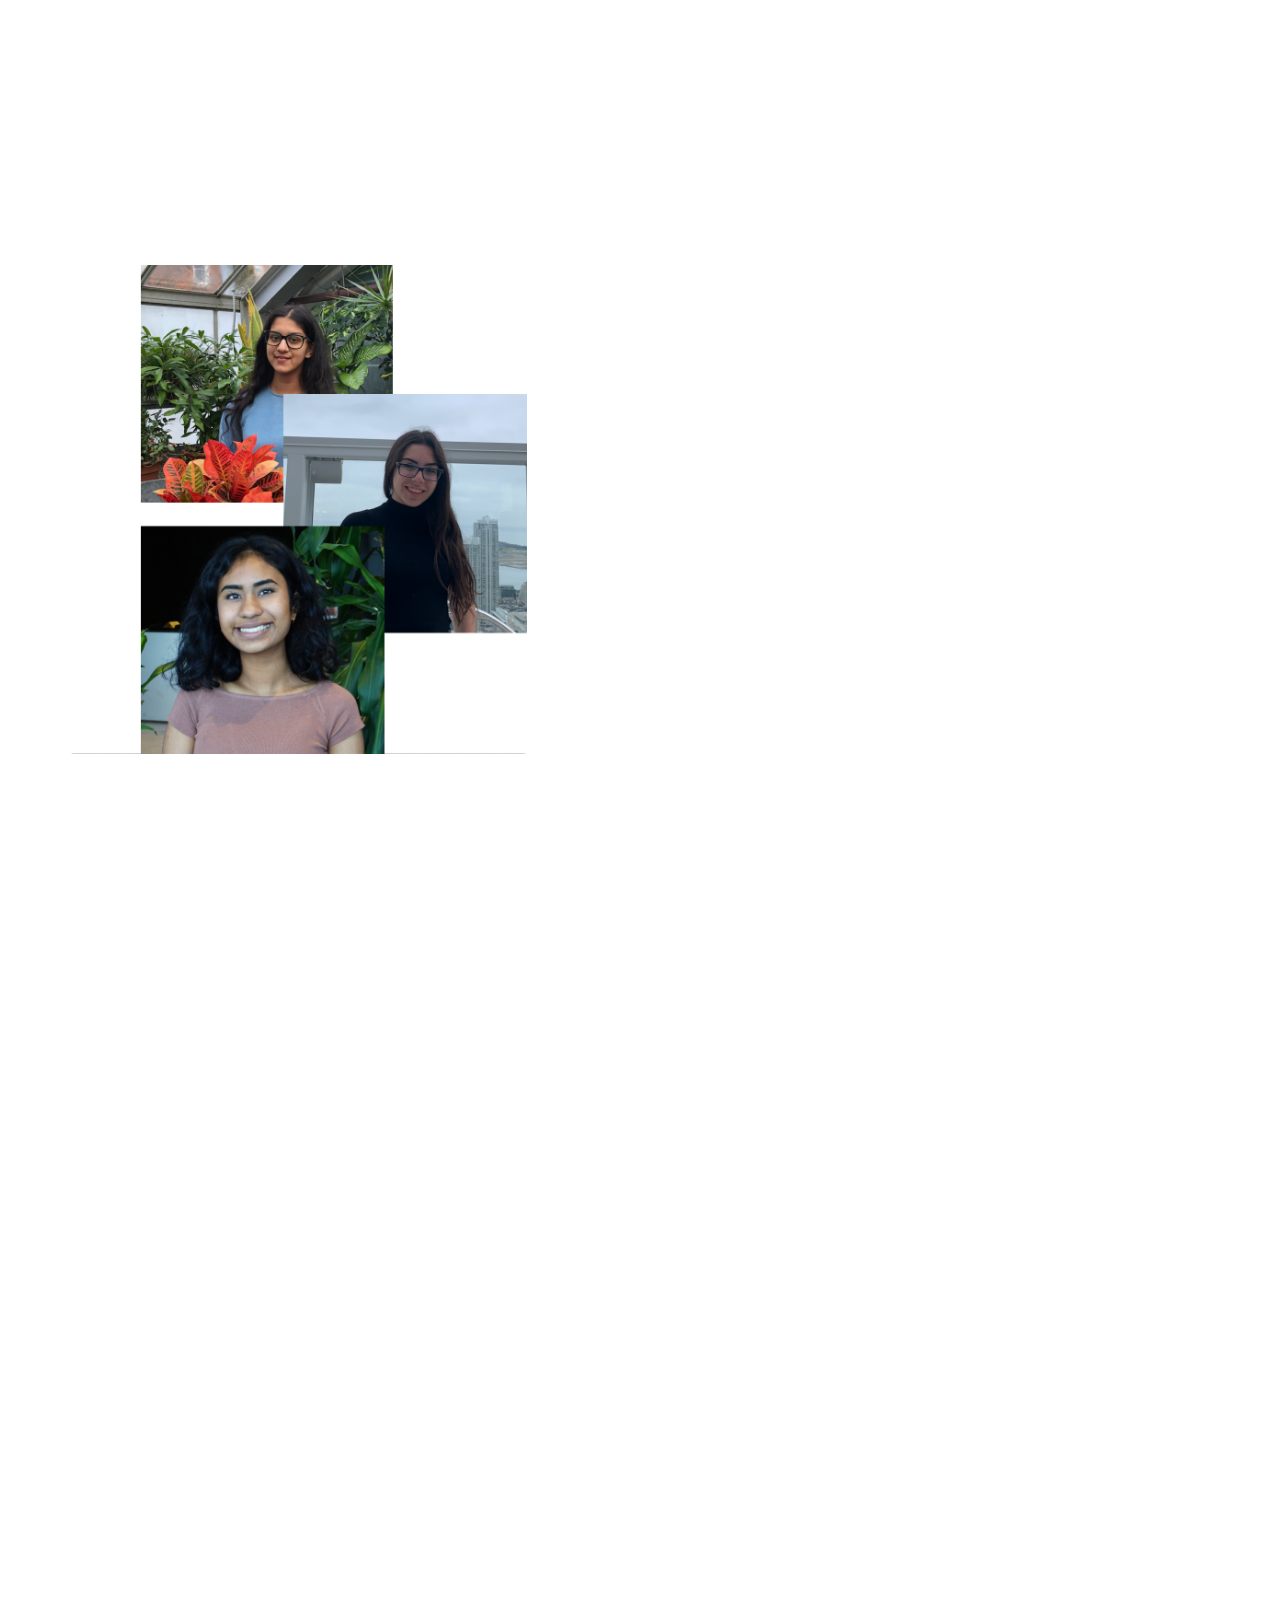
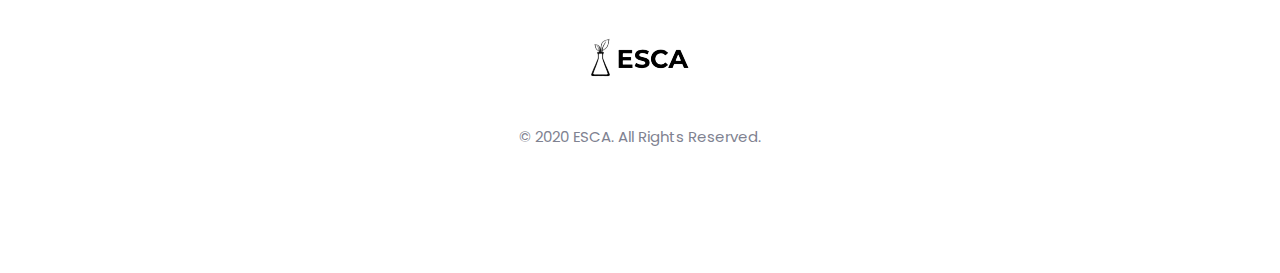
==== commit 07ba85ca: "Update index.html" ====
--- a/index.html
+++ b/index.html
@@ -439,7 +439,7 @@
 <h2 class="mt-4 mb-4">Moonshot Thinking</h2>
 <p>We've always wanted to impact billions. We know this seems ambitious. But we’re biting off more than we can chew because planet-first capsules have never tasted so good.</p>
 </header>
-<a href="#" class="btn btn-solid text-uppercase circle btn-bordered border-thin font-size-14 font-weight-semibold" data-localscroll="true" data-localscroll-options='{"scrollBelowSection":true}'>
+<a href="https://www.notion.so/Connect-with-Us-d102e84869294444b9f4b6173da1b6b2" class="btn btn-solid text-uppercase circle btn-bordered border-thin font-size-14 font-weight-semibold" data-localscroll="true" data-localscroll-options='{"scrollBelowSection":true}'>
 <span>
 <span class="btn-txt">Connect with Us</span>
 </span>
